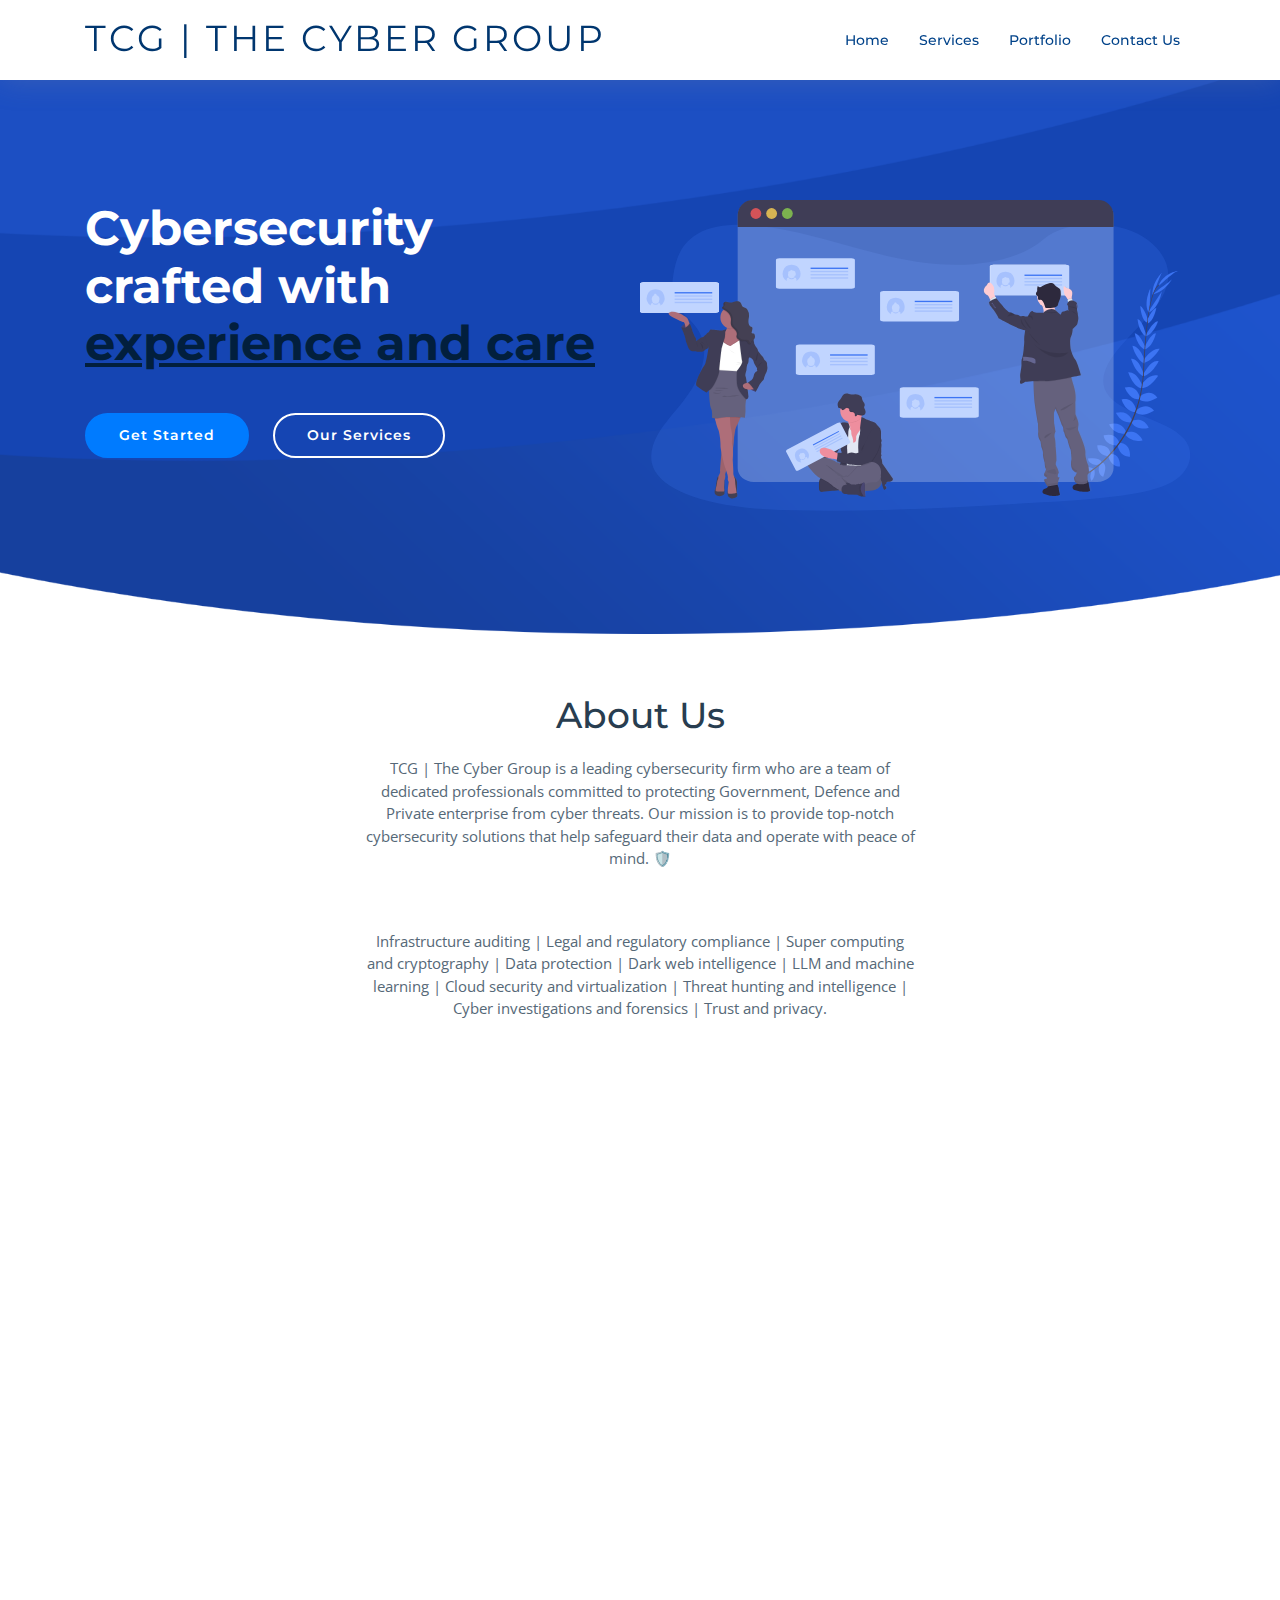
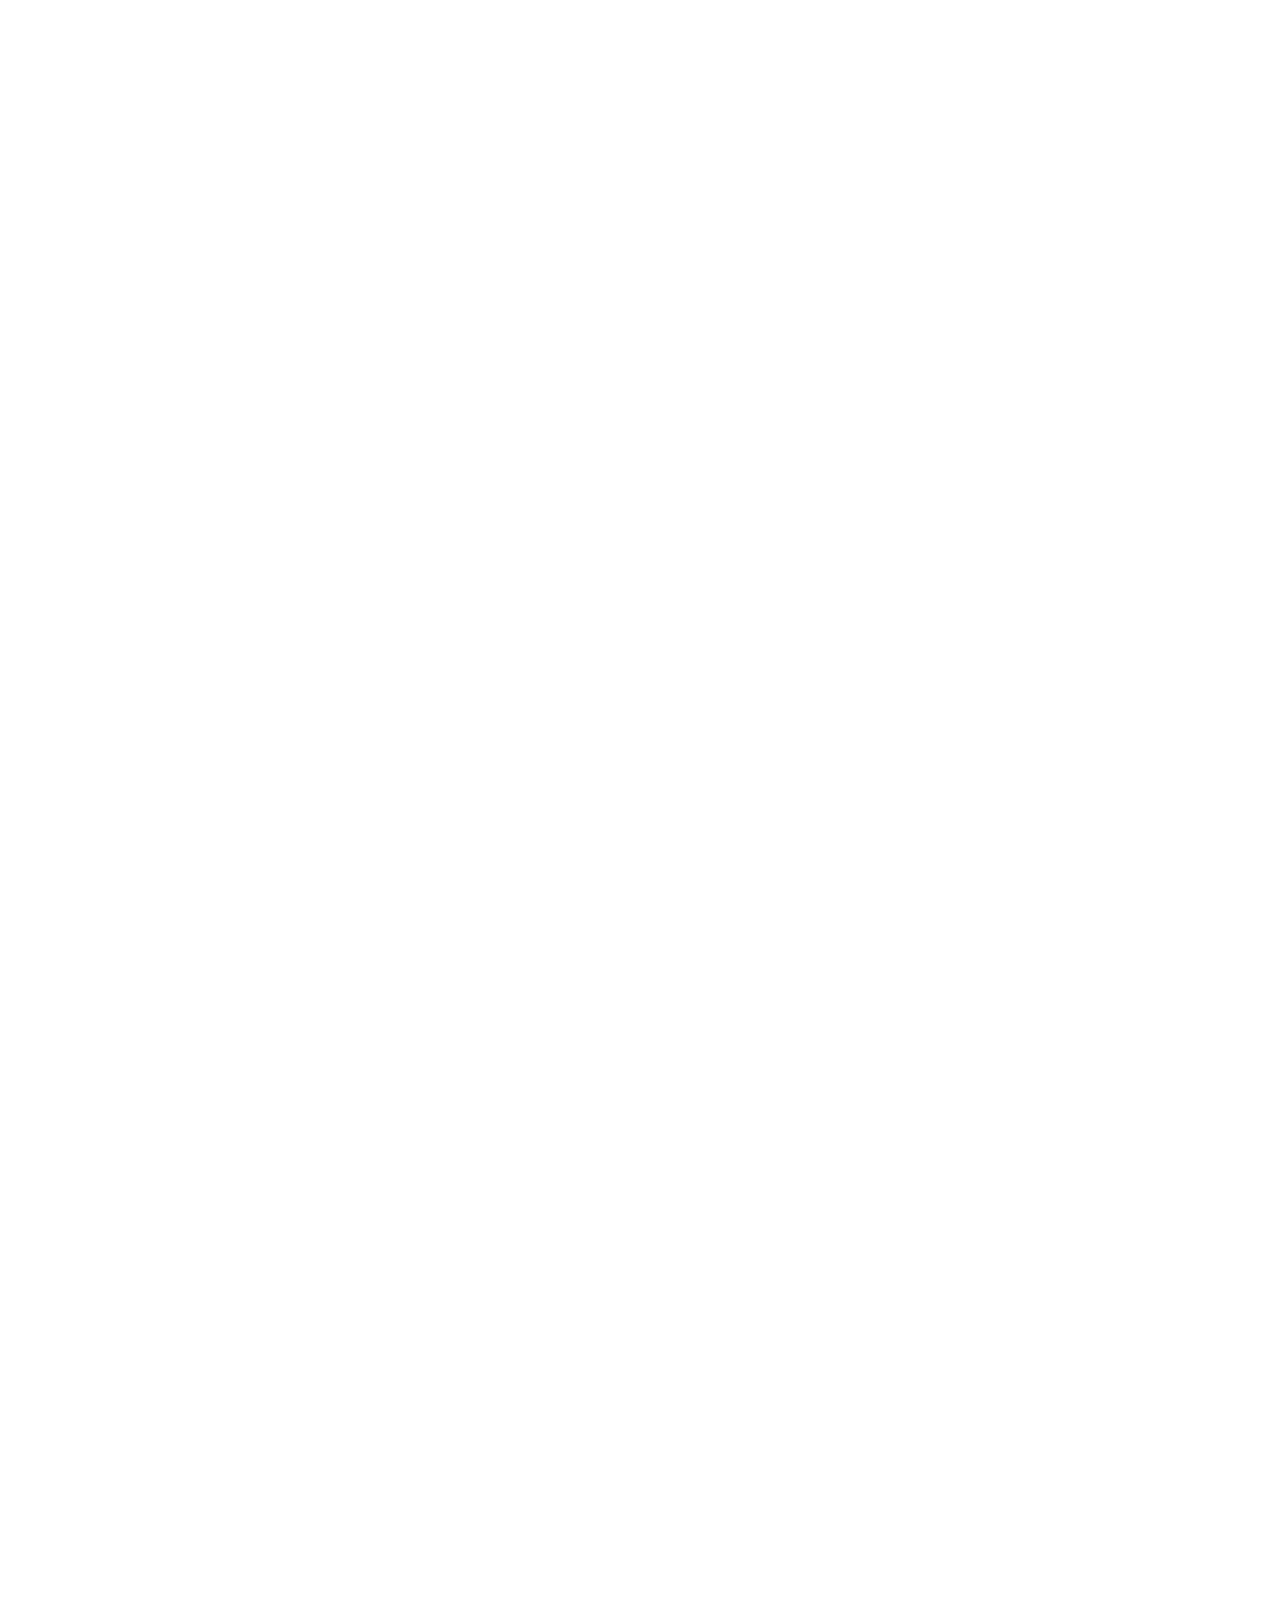
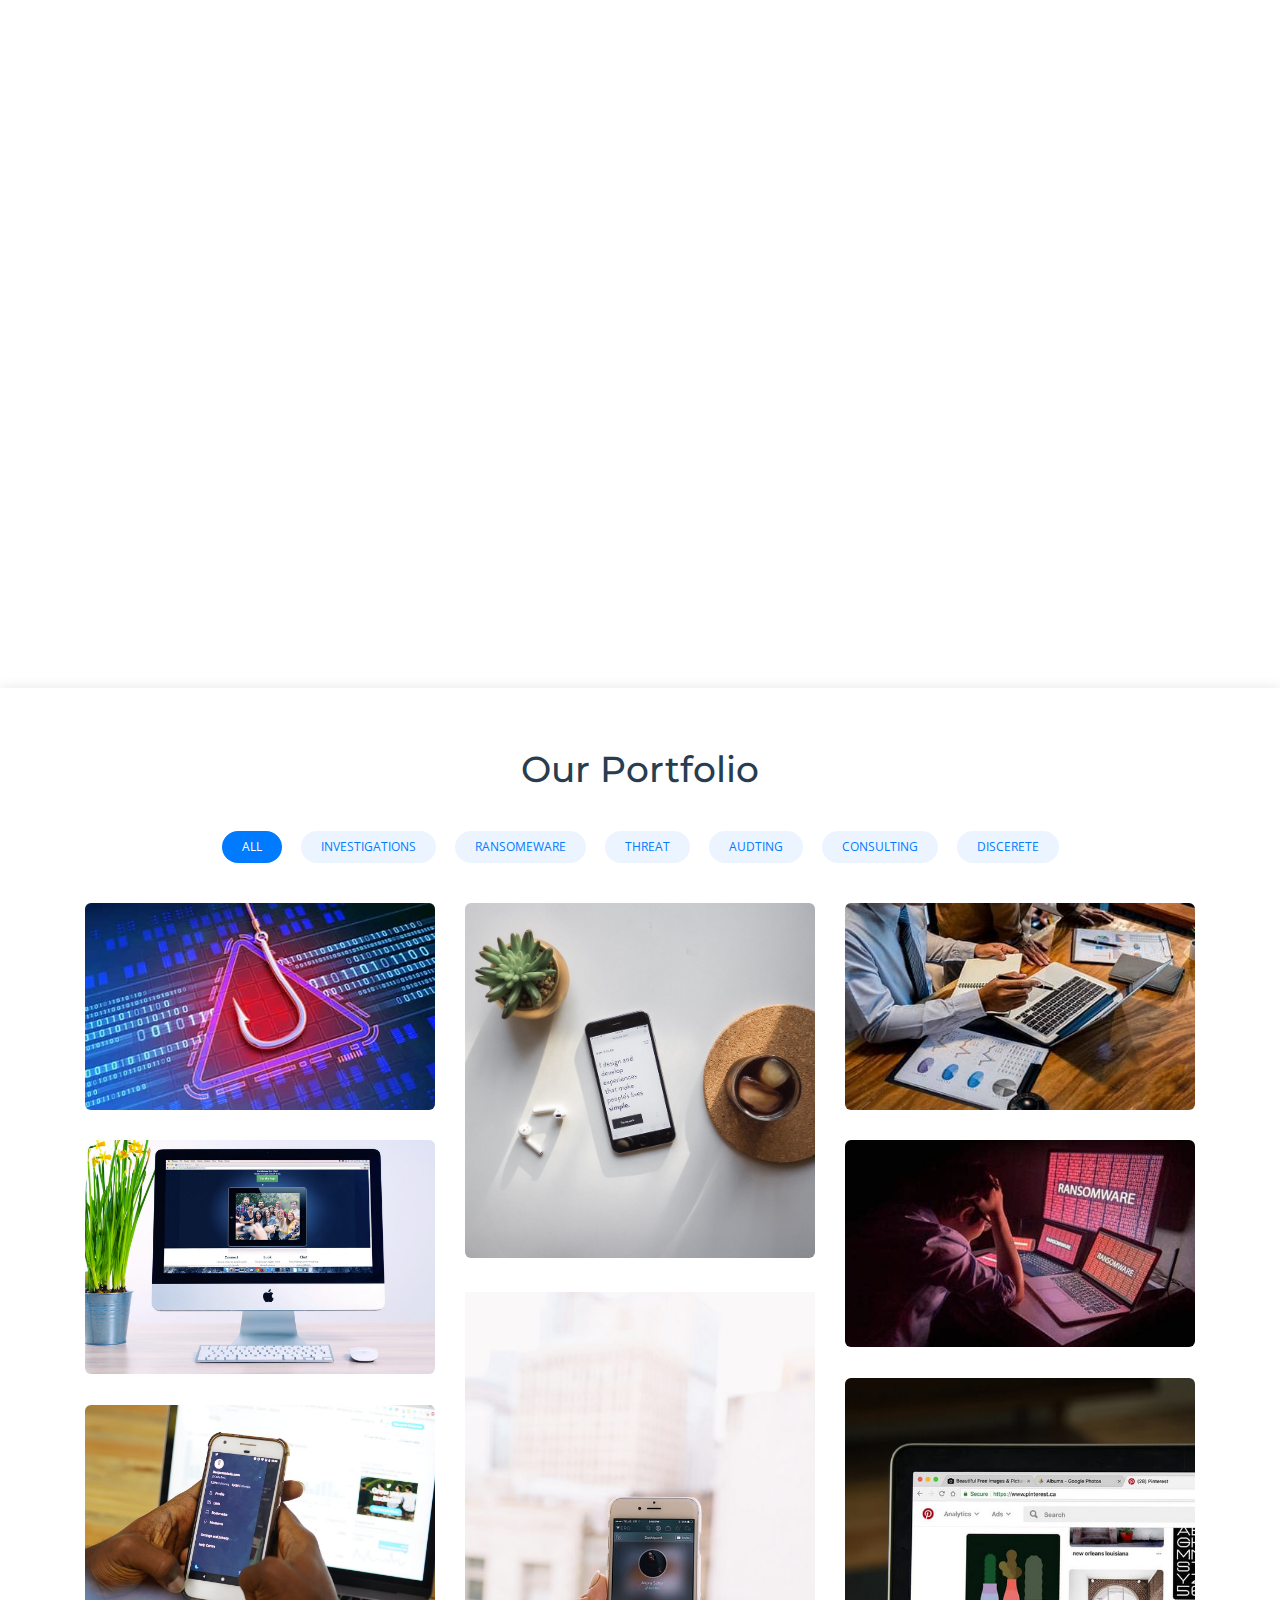
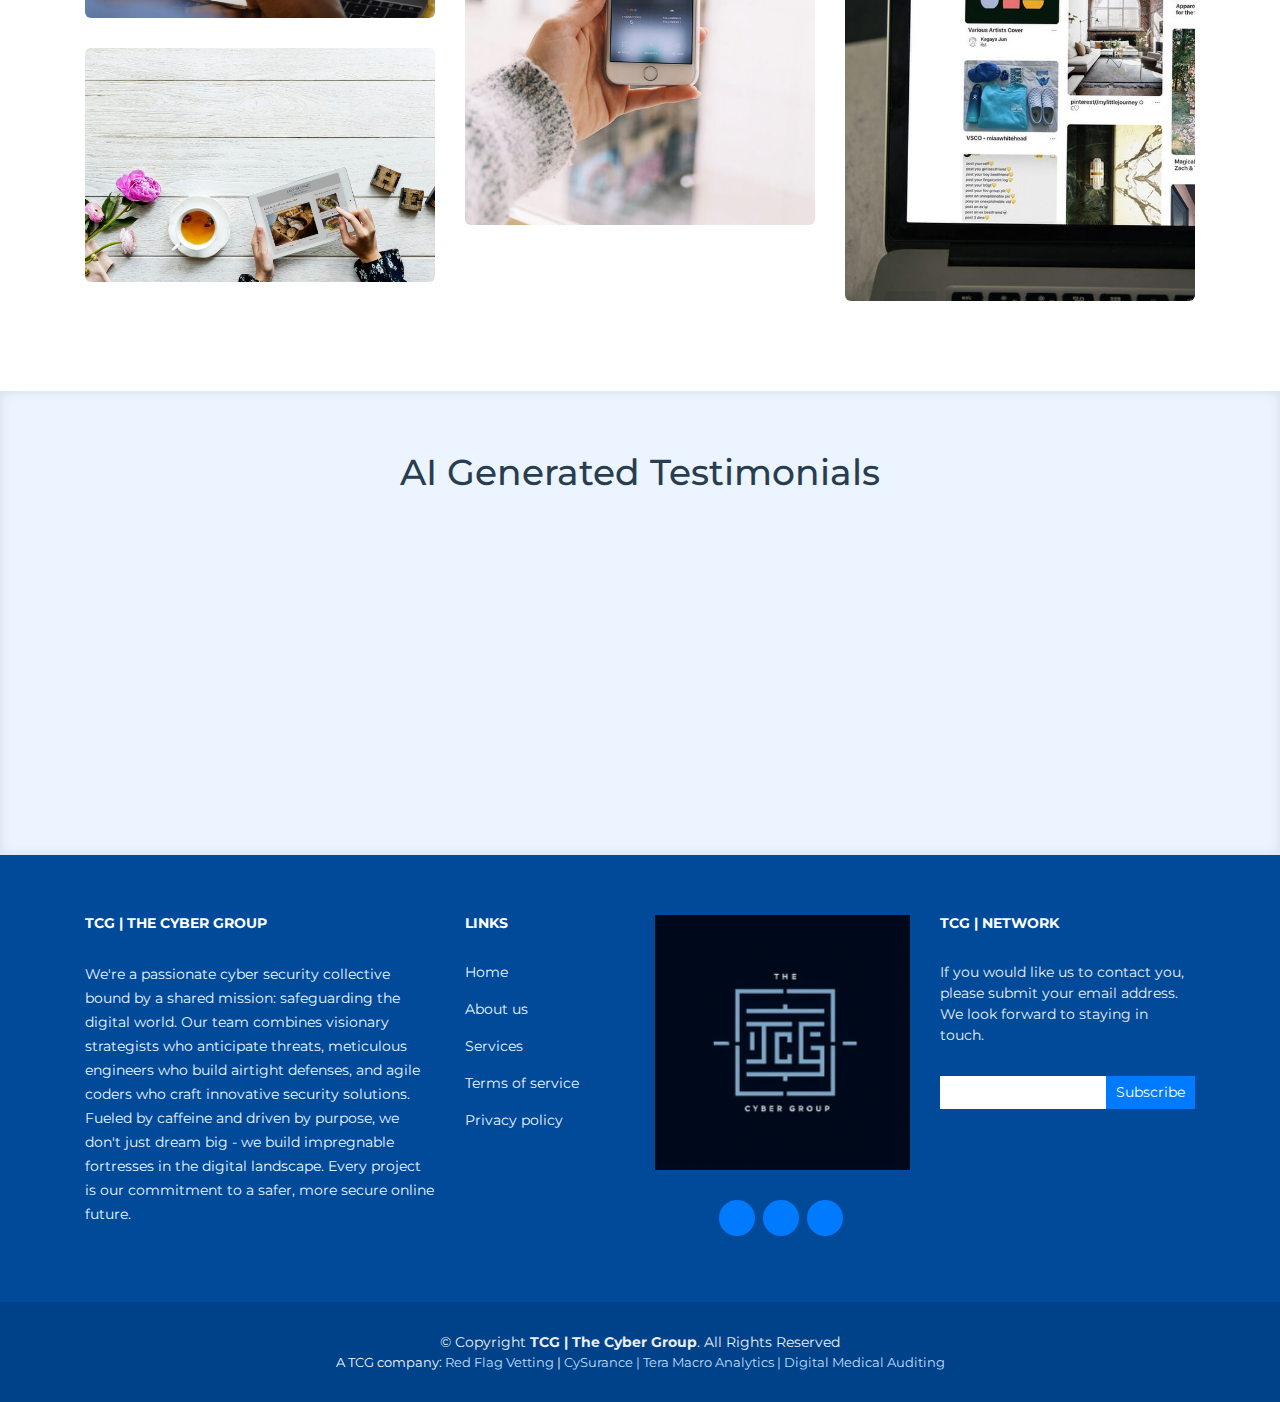
==== index.html @ 2d388b25 "Update index.html" ====
<!DOCTYPE html>
<html lang="en">
<head>
  <meta charset="utf-8">
  <title>TCG | The Cyber Group</title>
  <meta content="width=device-width, initial-scale=1.0" name="viewport">
  <meta content="" name="keywords">
  <meta content="" name="description">

  <!-- Favicons -->
  <link href="img/logo.png" rel="icon">

  <!-- Google Fonts -->
  <link href="https://fonts.googleapis.com/css?family=Open+Sans:300,300i,400,400i,700,700i|Montserrat:300,400,500,700" rel="stylesheet">

  <!-- Bootstrap CSS File -->
  <link href="lib/bootstrap/css/bootstrap.min.css" rel="stylesheet">

  <!-- Libraries CSS Files -->
  <link href="lib/font-awesome/css/font-awesome.min.css" rel=ƒ"stylesheet">
  <link href="lib/animate/animate.min.css" rel="stylesheet">
  <link href="lib/ionicons/css/ionicons.min.css" rel="stylesheet">
  <link href="lib/owlcarousel/assets/owl.carousel.min.css" rel="stylesheet">
  <link href="lib/lightbox/css/lightbox.min.css" rel="stylesheet">

  <!-- Main Stylesheet File -->
  <link href="css/style.css" rel="stylesheet">

</head>

<body>

  <!--==========================
  Header
  ============================-->
  <header id="header" class="fixed-top">
    <div class="container">

      <div class="logo float-left">
        <!-- Uncomment below if you prefer to use an image logo -->
<div class="d-flex justify-content-start">
    <h1 class="text-light"><a href="#header"><span>TCG | The Cyber Group</span></a></h1>
</div>        
      </div>

      <nav class="main-nav float-right d-none d-lg-block">
        <ul>
          <li><a href="#intro">Home</a></li>
          <li><a href="#why-us">Services</a></li>
          <li><a href="#portfolio">Portfolio</a></li>
          <li><a href=mailto:TCG.co@protonmail.com">Contact Us</a></li>        
        </ul>
      </nav><!-- .main-nav -->
    </div>
  </header><!-- #header -->

  <!--==========================
    Intro Section
  ============================-->
  <section id="intro" class="clearfix">
    <div class="container">

      <div class="intro-img">
        <img src="img/intro-img.svg" alt="" class="img-fluid">
      </div>

      <div class="intro-info">
        <h2>Cybersecurity<br>crafted with<br><span>experience and care</span></h2>
        <div>
          <a href="#about" class="btn-get-started scrollto">Get Started</a>
          <a href="#why-us" class="btn-services scrollto">Our Services</a>
        </div>
      </div>

    </div>
  </section><!-- #intro -->

  <main id="main">

    <!--==========================
      About Us Section
    ============================-->
    <section id="about">
      <div class="container">

        <header class="section-header">
          <h3>About Us</h3>
          <p> TCG | The Cyber Group is a leading cybersecurity firm who are a team of dedicated professionals committed to protecting Government, Defence and Private enterprise from cyber threats. Our mission is to provide top-notch cybersecurity solutions that help safeguard their data and operate with peace of mind. 🛡️</p>
          <p> Infrastructure auditing | Legal and regulatory compliance | Super computing and cryptography | Data protection | Dark web intelligence | LLM and machine learning | Cloud security and virtualization | Threat hunting and intelligence | Cyber investigations and forensics | Trust and privacy.   </p>
        </header>
        <div class="row about-container">
          <div class="col-lg-6 content order-lg-1 order-2"><p>

            <div class="icon-box wow fadeInUp">
              <div class="icon"><i class="fa fa-shopping-bag"></i></div>
              <h4 class="title"><a href="">Threat Intelligence</a></h4>
              <p class="description">We provide insights about the latest cyber threats and help businesses stay one step ahead of potential attacks. 🚀</p>
            </div>

            <div class="icon-box wow fadeInUp" data-wow-delay="0.2s">
              <div class="icon"><i class="fa fa-photo"></i></div>
              <h4 class="title"><a href="">Incident Response</a></h4>
              <p class="description"> Our team of experts are ready to respond to security incidents swiftly to minimize damage and downtime. 📚</p>
            </div>  

            <div class="icon-box wow fadeInUp" data-wow-delay="0.4s">
              <div class="icon"><i class="fa fa-bar-chart"></i></div>
              <h4 class="title"><a href="">Security Assesment</a></h4>
              <p class="description">We conduct comprehensive security assessments to identify vulnerabilities and provide recommendations for improvement. ⏰</p>
            </div>
            
          </div>
          
              <div class="row about-extra">
                <div class="col-lg-6 background order-lg-2 order-1 wow fadeInUp">
                  <img src="img/about-img.svg" class="img-fluid" alt="">
                </div>
                <div class="col-lg-6 wow fadeInUp pt-5 pt-lg-0">
                  <h4>Our Values</h4>
                  <p>Integrity, Excellence, and Resilience are at the core of our values. We believe in doing what's right for our clients, striving for excellence in our work, and showing resilience in the face of cyber threats.</p>
                  <p>Choosing a cybersecurity company can be a critical decision, influenced by various factors. The range of services offered by the company is a significant aspect to consider. It’s essential to ensure that the services align with your specific needs. The size of the company and its customer base can also provide insights into its experience and reliability.</p>
                  <p>In addition to the services offered and the size of the company, the reputation of the cybersecurity company is another crucial factor. It’s beneficial to look at reviews and testimonials from previous clients to gauge the quality of their services. Furthermore, the company’s approach to cybersecurity, such as proactive monitoring and timely updates, can significantly impact the security of your systems. Lastly, it’s worth considering the company’s adaptability to emerging threats and their commitment to continuous learning and advancement in the field of cybersecurity. This ensures that they can provide robust protection against both current and future cyber threats. </p>
                </div>
              </div>
                <div class="row about-extra">
                  <div class="col-lg-6 wow fadeInUp pt-4 pt-lg-0 order-2 order-lg-1">
                    <h4>Our Advantage</h4>
                    <p>With TCG | The Cyber Group, you're choosing a partner who will stand by you in protecting your business from cyber threats. Our extensive experience, innovative solutions, and commitment to client satisfaction set us apart in the cybersecurity industry. </p>
                    <p>When it comes to cybersecurity, TCG | The Cyber Group stands out as a leader in the field. Our commitment to staying ahead of the curve in this rapidly expanding sector is reflected in our continuous creation of new roles and opportunities. By choosing The Cyber Group, you’re not just choosing a job - you’re choosing a career path filled with growth and learning opportunities. Our professionals are exposed to a variety of technologies and situations, adding to the richness of their experience. We value the skills of our professionals and provide them with the platform to shine. Join The Cyber Group, and be part of an exciting journey in the world of cybersecurity. </p>
                    <p></p>
                  </div>
                  <div class="col-lg-6 wow fadeInUp order-1 order-lg-2">
                    <img src="img/about-extra-2.svg" class="img-fluid" alt="">
                  </div>
                </div>
                <div class="col-lg-6 wow fadeInUp">
                  <img src="img/about-extra-1.svg" class="img-fluid" alt="">
                </div>
          </section><!-- #about -->

    <!--==========================
      Services Section
    ============================-->

    <section id="why-us" class="wow fadeIn">
      <div class="container">
        <header class="section-header">
          <h3>Why choose us?</h3>
          <p>In the digital age, cybersecurity is no longer a luxury but a necessity. As your cybersecurity partner, we bring a wealth of experience, a wide range of services, and a commitment to keeping your digital assets secure. Our team of experts is dedicated to staying ahead of the ever-evolving landscape of cyber threats. We understand that every organization has unique needs and challenges, and we tailor our approach accordingly. Choosing us means choosing peace of mind in knowing that your cybersecurity needs are in capable hands.</p>
        </header>
    
        <div class="row row-eq-height justify-content-center">
    
          <div class="col-lg-4 mb-4">
            <div class="card wow bounceInUp">
                <i class="fa fa-diamond"></i>
              <div class="card-body">
                <h5 class="card-title">Services</h5>
                <p class="card-text">We offer a wide range of services tailored to meet your specific needs. Our services span from software security, infrastructure design and verification, cloud security, advanced firewall services, endpoint protection, to threat detection and prevention. </p>
                <a href="#" class="readmore">Read more </a>
              </div>
            </div>
          </div>
    
          <div class="col-lg-4 mb-4">
            <div class="card wow bounceInUp">
                <i class="fa fa-object-group"></i>
              <div class="card-body">
                <h5 class="card-title">Expertise</h5>
                <p class="card-text"> Our team is composed of highly skilled professionals with a deep understanding of the cybersecurity landscape. We stay ahead of the curve by continuously updating our knowledge and skills to tackle the latest threats. </p>
                <a href="#" class="readmore">Read more </a>
              </div>
            </div>
          </div>
    
          <div class="col-lg-4 mb-4">
            <div class="card wow bounceInUp">
                <i class="fa fa-diamond"></i>
              <div class="card-body">
                <h5 class="card-title">Customised solutions</h5>
                <p class="card-text">We understand that every organization has unique security needs. We offer customized solutions tailored to your specific requirements, ensuring optimal protection.</p>
                <a href="#" class="readmore">Read more </a>
              </div>
            </div>
          </div>
    
          <div class="col-lg-4 mb-4">
            <div class="card wow bounceInUp">
                <i class="fa fa-object-group"></i>
              <div class="card-body">
                <h5 class="card-title">Proactive approach</h5>
                <p class="card-text">We believe in a proactive approach to cybersecurity. We don’t just react to threats, but actively seek to identify potential vulnerabilities and address them before they can be exploited.</p>
                <a href="#" class="readmore">Read more </a>
              </div>
            </div>
          </div>
    
          <div class="col-lg-4 mb-4">
            <div class="card wow bounceInUp">
                <i class="fa fa-diamond"></i>
              <div class="card-body">
                <h5 class="card-title">Latest technology</h5>
                <p class="card-text">We use the latest technology and methodologies in our services. This allows us to provide you with robust and up-to-date security solutions.</p>
                <a href="#" class="readmore">Read more </a>
              </div>
            </div>
          </div>
    
          <div class="col-lg-4 mb-4">
            <div class="card wow bounceInUp">
                <i class="fa fa-object-group"></i>
              <div class="card-body">
                <h5 class="card-title">Trust and confidentiality</h5>
                <p class="card-text">We value the trust our clients place in us and uphold strict confidentiality standards. Your security is our top priority.</p>
                <a href="#" class="readmore">Read more </a>
              </div>
            </div>
          </div>
        <!-- Counters-->
        </div> <!-- End row -->
      </div> <!-- End container -->

            <div class="container">
              <div class="row counters">
          
                <div class="col-lg-3 col-6 text-center">
                  <span data-toggle="counter-up">5</span>
                  <p>Collaborations</p>
                </div>
          
                <div class="col-lg-3 col-6 text-center">
                  <span data-toggle="counter-up">4</span>
                  <p>Community rojects</p>
                </div>
          
                <div class="col-lg-3 col-6 text-center">
                  <span data-toggle="counter-up">62</span>
                  <p>Preventions</p>
                </div>
          
                <div class="col-lg-3 col-6 text-center">
                  <span data-toggle="counter-up">18</span>
                  <p>Outcomes</p>
                </div>
          
              </div> <!-- End row -->
            </div> <!-- End container -->
          </section> <!-- End section -->

    <!--==========================
      Portfolio Section
    ============================-->
    <section id="portfolio" class="clearfix">
      <div class="container">

        <header class="section-header">
          <h3 class="section-title">Our Portfolio</h3>
        </header>

        <div class="row">
          <div class="col-lg-12">
            <ul id="portfolio-flters">
              <li data-filter="*" class="filter-active">All</li>
              <li data-filter=".filter-investigation">Investigations</li>
              <li data-filter=".filter-ransomeware">Ransomeware</li>
              <li data-filter=".filter-threat">Threat</li>
              <li data-filter=".filter-auditing">Audting</li>
              <li data-filter=".filter-consulting">Consulting</li>
              <li data-filter=".filter-discrete">Discerete</li>
            </ul>
          </div>
        </div>

        <div class="row portfolio-container">

          <div class="col-lg-4 col-md-6 portfolio-item filter-threat" data-wow-delay="0.2s">
            <div class="portfolio-wrap">
              <img src="img/portfolio/error.jpg" class="img-fluid" alt="">
              <div class="portfolio-info">
                <h4><a href="#">Threat</a></h4>
                <p>Risk strategies</p>
                <div>
                  <a href="img/portfolio/error.jpg" class="link-preview" data-lightbox="portfolio" data-title="Web 1" title="Preview"><i class="ion ion-eye"></i></a>
                  <a href="#" class="link-details" title="More Details"><i class="ion ion-android-open"></i></a>
                </div>
              </div>
            </div>
          </div>

          <div class="col-lg-4 col-md-6 portfolio-item filter-investigation">
            <div class="portfolio-wrap">
              <img src="img/portfolio/app1.jpg" class="img-fluid" alt="">
              <div class="portfolio-info">
                <h4><a href="#">Investigations</a></h4>
                <p>Operation Cyber</p>
                <div>
                  <a href="img/portfolio/app1.jpg" data-lightbox="portfolio" data-title="App 1" class="link-preview" title="Preview"><i class="ion ion-eye"></i></a>
                  <a href="#" class="link-details" title="More Details"><i class="ion ion-android-open"></i></a>
                </div>
              </div>
            </div>
          </div>

          <div class="col-lg-4 col-md-6 portfolio-item filter-consulting" data-wow-delay="0.2s">
            <div class="portfolio-wrap">
              <img src="img/portfolio/consult.jpg" class="img-fluid" alt="">
              <div class="portfolio-info">
                <h4><a href="#">Consulting</a></h4>
                <p>SOC overflow</p>
                <div>
                  <a href="img/portfolio/consult.jpg" class="link-preview" data-lightbox="portfolio" data-title="Web 1" title="Preview"><i class="ion ion-eye"></i></a>
                  <a href="#" class="link-details" title="More Details"><i class="ion ion-android-open"></i></a>
                </div>
              </div>
            </div>
          </div>



          <div class="col-lg-4 col-md-6 portfolio-item filter-auditing" data-wow-delay="0.1s">
            <div class="portfolio-wrap">
              <img src="img/portfolio/web3.jpg" class="img-fluid" alt="">
              <div class="portfolio-info">
                <h4><a href="#">Auditing</a></h4>
                <p>Cloud security auditing</p>
                <div>
                  <a href="img/portfolio/web3.jpg" class="link-preview" data-lightbox="portfolio" data-title="Web 3" title="Preview"><i class="ion ion-eye"></i></a>
                  <a href="#" class="link-details" title="More Details"><i class="ion ion-android-open"></i></a>
                </div>
              </div>
            </div>
          </div>

          <div class="col-lg-4 col-md-6 portfolio-item filter-ransomeware" data-wow-delay="0.2s">
            <div class="portfolio-wrap">
              <img src="img/portfolio/th.jpg" class="img-fluid" alt="">
              <div class="portfolio-info">
                <h4><a href="#">Ransomeware</a></h4>
                <p>Reponse, analsysis and negotiations</p>
                <div>
                  <a href="img/portfolio/th.jpg" class="link-preview" data-lightbox="portfolio" data-title="Web 1" title="Preview"><i class="ion ion-eye"></i></a>
                  <a href="#" class="link-details" title="More Details"><i class="ion ion-android-open"></i></a>
                </div>
              </div>
            </div>
          </div>

          <div class="col-lg-4 col-md-6 portfolio-item filter-discrete" data-wow-delay="0.2s">
            <div class="portfolio-wrap">
              <img src="img/portfolio/app2.jpg" class="img-fluid" alt="">
              <div class="portfolio-info">
                <h4><a href="#">Discrete</a></h4>
                <p>Convert communications</p>
                <div>
                  <a href="img/portfolio/app2.jpg" class="link-preview" data-lightbox="portfolio" data-title="App 2" title="Preview"><i class="ion ion-eye"></i></a>
                  <a href="#" class="link-details" title="More Details"><i class="ion ion-android-open"></i></a>
                </div>
              </div>
            </div>
          </div>

          <div class="col-lg-4 col-md-6 portfolio-item filter-discrete" data-wow-delay="0.1s">
            <div class="portfolio-wrap">
              <img src="img/portfolio/web2.jpg" class="img-fluid" alt="">
              <div class="portfolio-info">
                <h4><a href="#">OSINT</a></h4>
                <p>Open source analysis</p>
                <div>
                  <a href="img/portfolio/web2.jpg" class="link-preview" data-lightbox="portfolio" data-title="Web 2" title="Preview"><i class="ion ion-eye"></i></a>
                  <a href="#" class="link-details" title="More Details"><i class="ion ion-android-open"></i></a>
                </div>
              </div>
            </div>
          </div>

          <div class="col-lg-4 col-md-6 portfolio-item filter-consulting" data-wow-delay="0.2s">
            <div class="portfolio-wrap">
              <img src="img/portfolio/app3.jpg" class="img-fluid" alt="">
              <div class="portfolio-info">
                <h4><a href="#">Cyber response</a></h4>
                <p>Readiness and planning</p>
                <div>
                  <a href="img/portfolio/app3.jpg" class="link-preview" data-lightbox="portfolio" data-title="App 3" title="Preview"><i class="ion ion-eye"></i></a>
                  <a href="#" class="link-details" title="More Details"><i class="ion ion-android-open"></i></a>
                </div>
              </div>
            </div>
          </div>

          <div class="col-lg-4 col-md-6 portfolio-item filter-consulting" data-wow-delay="0.2s">
            <div class="portfolio-wrap">
              <img src="img/portfolio/web1.jpg" class="img-fluid" alt="">
              <div class="portfolio-info">
                <h4><a href="#">Education</a></h4>
                <p>Training and compliance</p>
                <div>
                  <a href="img/portfolio/web1.jpg" class="link-preview" data-lightbox="portfolio" data-title="Web 1" title="Preview"><i class="ion ion-eye"></i></a>
                  <a href="#" class="link-details" title="More Details"><i class="ion ion-android-open"></i></a>
                </div>
              </div>
            </div>
          </div>

        </div>

      </div>
    </section><!-- #portfolio -->

    <!--==========================
      Clients Section
    ============================-->
    <section id="testimonials" class="section-bg">
      <div class="container">

        <header class="section-header">
          <h3>AI Generated Testimonials</h3>
        </header>

        <div class="row justify-content-center">
          <div class="col-lg-8">

            <div class="owl-carousel testimonials-carousel wow fadeInUp">
    
              <div class="testimonial-item">
                <img src="img/d8070610-854e-432c-bd32-48c04534535b542b887.jpg" class="testimonial-img" alt="">
                <h3>Anonymous</h3>
                <h4>CEO &amp; Founder</h4>
                <p>
                  “As a small business owner, I was worried about the security of our digital assets. But after partnering with this cybersecurity company, I can confidently say that our data is in safe hands. Their team is highly professional and their services are top-notch. I highly recommend them to any business looking for robust cybersecurity solutions. </p>
              </div>
    
              <div class="testimonial-item">
                <img src="img/30b939c1-c2342933-44ea-9cc3-8cee7f09580d.jpg" class="testimonial-img" alt="">
                <h3>Jane Smith</h3>
                <h4>IT manager</h4>
                <p>
                  “The cybersecurity landscape is constantly evolving and it’s crucial to have a partner who stays ahead of the curve. This company’s innovative solutions and extensive experience in the field have been invaluable to our organization. They have not only helped us protect our digital assets but also educated us on the importance of cybersecurity. </p>
              </div>
    
              <div class="testimonial-item">
                <img src="img/63b42d4f-f27e-4307-a6f5-e23a740588a6.jpg" class="testimonial-img" alt="">
                <h3>Emily Williams</h3>
                <h4>CTO</h4>
                <p>
                  We’ve been working with this cybersecurity company for over a year now and their services have exceeded our expectations. They are always available for support and their team is extremely knowledgeable. They’ve helped us build a secure digital environment for our business. </p>
              </div>
    
              <div class="testimonial-item">
                <img src="img/d8070610-854e-432c-bd32-48c0b542bsdsd887.jpg" class="testimonial-img" alt="">
                <h3>Michael Brown</h3>
                <h4>COO</h4>
                <p>
                  This cybersecurity company has been instrumental in protecting our digital infrastructure. Their team is highly skilled and they use the latest technology in their services. We have peace of mind knowing that our cybersecurity needs are being handled by experts</p>
              </div>
    
              <div class="testimonial-item">
                <img src="img/e2e30cf2-adb0-4cb1-89af-a790db6f473b.jpg" class="testimonial-img" alt="">
                <h3>Sarah Davis</h3>
                <h4>Director of Operations</h4>
                <p>
                  “Working with this cybersecurity company has been a game-changer for us. Their expertise and dedication to keeping our systems secure have allowed us to focus on our core business without worrying about cyber threats. Their customer service is excellent and they always go the extra mile to ensure we’re protected. A big thank you to their team </p>
              </div>
            </div>
          </div>
        </div>

      </div>
    </section><!-- #testimonials -->

    <!--==========================
      Contact Section

    <section id="contact">
      <div class="container-fluid">

        <div class="section-header">
          <h3>Contact Us</h3>
        </div>

        <div class="row wow fadeInUp">

          <div class="col-lg-6">
            <div class="map mb-4 mb-lg-0">
              <iframe src="https://www.openstreetmap.org/export/embed.html?bbox=150.87585359174477%2C-34.25156045978738%2C151.3310995634245%2C-33.47557360820555" frameborder="0" style="border:0; width: 100%; height: 312px;" allowfullscreen></iframe>
            </div>
          </div>

          <div class="col-lg-6">
            <div class="row">
              <div class="col-md-5 info">
                <i class="ion-ios-location-outline"></i>
                <p>Sydney, NSW</p>
              </div>
              <div class="col-md-4 info">
                <i class="ion-ios-email-outline"></i>
                <p>tcg@protonmail.com</p>
              </div>
              <div class="col-md-3 info">
                <i class="ion-ios-telephone-outline"></i>
                <p>On request</p>
              </div>
            </div>

            <div class="form">
              <div id="sendmessage">Your message has been sent. Thank you!</div>
              <div id="errormessage"></div>
              <form action="" method="post" role="form" class="contactForm">
                <div class="form-row">
                  <div class="form-group col-lg-6">
                    <input type="text" name="name" class="form-control" id="name" placeholder="Your Name" data-rule="minlen:4" data-msg="Please enter at least 4 chars" />
                    <div class="validation"></div>
                  </div>
                  <div class="form-group col-lg-6">
                    <input type="email" class="form-control" name="email" id="email" placeholder="Your Email" data-rule="email" data-msg="Please enter a valid email" />
                    <div class="validation"></div>
                  </div>
                </div>
                <div class="form-group">
                  <input type="text" class="form-control" name="subject" id="subject" placeholder="TCG Web Contact Form" data-rule="minlen:4" data-msg="Please enter at least 8 chars of subject" />
                  <div class="validation"></div>
                </div>
                <div class="form-group">
                  <textarea class="form-control" name="message" rows="5" data-rule="required" data-msg="Details here" placeholder="Message"></textarea>
                  <div class="validation"></div>
                </div>
                <div class="text-center"><button type="submit" title="Submit Message">Send Message</button></div>
              </form>
            </div>
          </div>
        </div>
      </div>
    </section><!-- #contact -->

        
  </main>

          
  <!--==========================
    Footer
  ============================-->
  <footer id="footer">
    <div class="footer-top">
      <div class="container">
        <div class="row">
          <div class="col-lg-4 col-md-6 footer-info">
            <h4>TCG | The Cyber Group</h4>
            <p>We're a passionate cyber security collective bound by a shared mission: safeguarding the digital world. Our team combines visionary strategists who anticipate threats, meticulous engineers who build airtight defenses, and agile coders who craft innovative security solutions. Fueled by caffeine and driven by purpose, we don't just dream big - we build impregnable fortresses in the digital landscape. Every project is our commitment to a safer, more secure online future.</p>
          </div>
          <div class="col-lg-2 col-md-6 footer-links">
            <h4>Links</h4>
            <ul>
              <li><a href="#">Home</a></li>
              <li><a href="#">About us</a></li>
              <li><a href="#">Services</a></li>
              <li><a href="#">Terms of service</a></li>
              <li><a href="#">Privacy policy</a></li>
            </ul>
          </div>
          <div class="col-lg-3 col-md-6 footer-contact" style="display: flex; flex-direction: column; align-items: center;">
            <img src="img/9b5eac47-f328-486a-965f-05b600db8921.jpg" width="400" height="400" class="img-fluid" alt="">
            <p></p>
            <div class="social-links">
                <a href="#" class="twitter"><i class="fa fa-twitter"></i></a>
                <a href="#" class="instagram"><i class="fa fa-instagram"></i></a>
                <a href="#" class="linkedin"><i class="fa fa-linkedin"></i></a>
            </div>
        </div>
          <div class="col-lg-3 col-md-6 footer-newsletter">
            <h4>TCG | Network</h4>
            <p>If you would like us to contact you, please submit your email address. We look forward to staying in touch.</p>
            <form action="" method="post">
              <input type="email" name="email"><input type="submit"  value="Subscribe">
            </form>
          </div>

        </div>
      </div>
    </div>
    <div class="container">
      <div class="copyright">
        &copy; Copyright <strong>TCG | The Cyber Group</strong>. All Rights Reserved
      </div>
      <div class="credits">
        A TCG company: 
        <a href="index.html">Red Flag Vetting</a> |
        <a href="index.html">CySurance |</a>
        <a href="index.html">Tera Macro Analytics |</a>
        <a href="index.html">Digital Medical Auditing</a>
      </div>
    </div>
  </footer><!-- #footer -->

  <a href="#" class="back-to-top"><i class="fa fa-chevron-up"></i></a>
  <!-- Uncomment below i you want to use a preloader -->
  <div id="preloader"></div>

  <!-- JavaScript Libraries -->
  <script src="lib/jquery/jquery.min.js"></script>
  <script src="lib/jquery/jquery-migrate.min.js"></script>
  <script src="lib/bootstrap/js/bootstrap.bundle.min.js"></script>
  <script src="lib/easing/easing.min.js"></script>
  <script src="lib/mobile-nav/mobile-nav.js"></script>
  <script src="lib/wow/wow.min.js"></script>
  <script src="lib/waypoints/waypoints.min.js"></script>
  <script src="lib/counterup/counterup.min.js"></script>
  <script src="lib/owlcarousel/owl.carousel.min.js"></script>
  <script src="lib/isotope/isotope.pkgd.min.js"></script>
  <script src="lib/lightbox/js/lightbox.min.js"></script>
 
  <!-- Contact Form JavaScript File -->
  <script src="contactform/contactform.js"></script>

  <!-- Main Javascript File -->
  <script src="js/main.js"></script>

</body>
</html>
---- css/style.css ----
/*
  Theme Name: NewBiz
  Theme URL: https://bootstrapmade.com/newbiz-bootstrap-business-template/
  Author: BootstrapMade.com
  License: https://bootstrapmade.com/license/
*/

/*--------------------------------------------------------------
# General
--------------------------------------------------------------*/

body {
  background: #fff;
  color: #444;
  font-family: "Open Sans", sans-serif;
}

a {
  color: #007bff;
  transition: 0.5s;
}

a:hover,
a:active,
a:focus {
  color: #0b6bd3;
  outline: none;
  text-decoration: none;
}

p {
  padding: 0;
  margin: 0 0 30px 0;
}

h1,
h2,
h3,
h4,
h5,
h6 {
  font-family: "Montserrat", sans-serif;
  font-weight: 400;
  margin: 0 0 20px 0;
  padding: 0;
}

/* Back to top button */

.back-to-top {
  position: fixed;
  display: none;
  background: #007bff;
  color: #fff;
  width: 44px;
  height: 44px;
  text-align: center;
  line-height: 1;
  font-size: 16px;
  border-radius: 50%;
  right: 15px;
  bottom: 15px;
  transition: background 0.5s;
  z-index: 11;
}

.back-to-top i {
  padding-top: 12px;
  color: #fff;
}

/* Prelaoder */

#preloader {
  position: fixed;
  top: 0;
  left: 0;
  right: 0;
  bottom: 0;
  z-index: 9999;
  overflow: hidden;
  background: #fff;
}

#preloader:before {
  content: "";
  position: fixed;
  top: calc(50% - 30px);
  left: calc(50% - 30px);
  border: 6px solid #f2f2f2;
  border-top: 6px solid #007bff;
  border-radius: 50%;
  width: 60px;
  height: 60px;
  -webkit-animation: animate-preloader 1s linear infinite;
  animation: animate-preloader 1s linear infinite;
}

@-webkit-keyframes animate-preloader {
  0% {
    -webkit-transform: rotate(0deg);
    transform: rotate(0deg);
  }

  100% {
    -webkit-transform: rotate(360deg);
    transform: rotate(360deg);
  }
}

@keyframes animate-preloader {
  0% {
    -webkit-transform: rotate(0deg);
    transform: rotate(0deg);
  }

  100% {
    -webkit-transform: rotate(360deg);
    transform: rotate(360deg);
  }
}

/*--------------------------------------------------------------
# Header
--------------------------------------------------------------*/

#header {
  height: 80px;
  transition: all 0.5s;
  z-index: 997;
  transition: all 0.5s;
  padding: 20px 0;
  background: #fff;
  box-shadow: 0px 0px 30px rgba(127, 137, 161, 0.3);
}

#header.header-scrolled,
#header.header-pages {
  height: 70px;
  padding: 20px 0;
}

#header .logo h1 {
  font-size: 36px;
  margin: 0;
  padding: 0;
  line-height: 1;
  font-weight: 400;
  letter-spacing: 3px;
  text-transform: uppercase;
}

#header .logo h1 a,
#header .logo h1 a:hover {
  color: #00366f;
  text-decoration: none;
}

#header .logo img {
  padding: 0;
  margin: 7px 0;
  max-height: 26px;
}

.main-pages {
  margin-top: 60px;
}

/*--------------------------------------------------------------
# Intro Section
--------------------------------------------------------------*/

#intro {
  width: 100%;
  position: relative;
  background: url("../img/intro-bg.png") center bottom no-repeat;
  background-size: cover;
  padding: 200px 0 120px 0;
}

#intro .intro-img {
  width: 50%;
  float: right;
}

#intro .intro-info {
  width: 50%;
  float: left;
}

#intro .intro-info h2 {
  color: #fff;
  margin-bottom: 40px;
  font-size: 48px;
  font-weight: 700;
}

#intro .intro-info h2 span {
  color: #021f3d;
  text-decoration: underline;
}

#intro .intro-info .btn-get-started,
#intro .intro-info .btn-services {
  font-family: "Montserrat", sans-serif;
  font-size: 14px;
  font-weight: 600;
  letter-spacing: 1px;
  display: inline-block;
  padding: 10px 32px;
  border-radius: 50px;
  transition: 0.5s;
  margin: 0 20px 20px 0;
  color: #fff;
}

#intro .intro-info .btn-get-started {
  background: #007bff;
  border: 2px solid #007bff;
  color: #fff;
}

#intro .intro-info .btn-get-started:hover {
  background: none;
  border-color: #fff;
  color: #fff;
}

#intro .intro-info .btn-services {
  border: 2px solid #fff;
}

#intro .intro-info .btn-services:hover {
  background: #007bff;
  border-color: #007bff;
  color: #fff;
}

/*--------------------------------------------------------------
# Navigation Menu
--------------------------------------------------------------*/

/* Desktop Navigation */

.main-nav {
  /* Drop Down */
  /* Deep Drop Down */
}

.main-nav,
.main-nav * {
  margin: 0;
  padding: 0;
  list-style: none;
}

.main-nav > ul > li {
  position: relative;
  white-space: nowrap;
  float: left;
}

.main-nav a {
  display: block;
  position: relative;
  color: #004289;
  padding: 10px 15px;
  transition: 0.3s;
  font-size: 14px;
  font-family: "Montserrat", sans-serif;
  font-weight: 500;
}

.main-nav a:hover,
.main-nav .active > a,
.main-nav li:hover > a {
  color: #007bff;
  text-decoration: none;
}

.main-nav .drop-down ul {
  display: block;
  position: absolute;
  left: 0;
  top: calc(100% + 30px);
  z-index: 99;
  opacity: 0;
  visibility: hidden;
  padding: 10px 0;
  background: #fff;
  box-shadow: 0px 0px 30px rgba(127, 137, 161, 0.25);
  transition: ease all 0.3s;
}

.main-nav .drop-down:hover > ul {
  opacity: 1;
  top: 100%;
  visibility: visible;
}

.main-nav .drop-down li {
  min-width: 180px;
  position: relative;
}

.main-nav .drop-down ul a {
  padding: 10px 20px;
  font-size: 13px;
  color: #004289;
}

.main-nav .drop-down ul a:hover,
.main-nav .drop-down ul .active > a,
.main-nav .drop-down ul li:hover > a {
  color: #007bff;
}

.main-nav .drop-down > a:after {
  content: "\f107";
  font-family: FontAwesome;
  padding-left: 10px;
}

.main-nav .drop-down .drop-down ul {
  top: 0;
  left: calc(100% - 30px);
}

.main-nav .drop-down .drop-down:hover > ul {
  opacity: 1;
  top: 0;
  left: 100%;
}

.main-nav .drop-down .drop-down > a {
  padding-right: 35px;
}

.main-nav .drop-down .drop-down > a:after {
  content: "\f105";
  position: absolute;
  right: 15px;
}

/* Mobile Navigation */

.mobile-nav {
  position: fixed;
  top: 0;
  bottom: 0;
  z-index: 9999;
  overflow-y: auto;
  left: -260px;
  width: 260px;
  padding-top: 18px;
  background: rgba(19, 39, 57, 0.8);
  transition: 0.4s;
}

.mobile-nav * {
  margin: 0;
  padding: 0;
  list-style: none;
}

.mobile-nav a {
  display: block;
  position: relative;
  color: #fff;
  padding: 10px 20px;
  font-weight: 500;
}

.mobile-nav a:hover,
.mobile-nav .active > a,
.mobile-nav li:hover > a {
  color: #74b5fc;
  text-decoration: none;
}

.mobile-nav .drop-down > a:after {
  content: "\f078";
  font-family: FontAwesome;
  padding-left: 10px;
  position: absolute;
  right: 15px;
}

.mobile-nav .active.drop-down > a:after {
  content: "\f077";
}

.mobile-nav .drop-down > a {
  padding-right: 35px;
}

.mobile-nav .drop-down ul {
  display: none;
  overflow: hidden;
}

.mobile-nav .drop-down li {
  padding-left: 20px;
}

.mobile-nav-toggle {
  position: fixed;
  right: 0;
  top: 0;
  z-index: 9998;
  border: 0;
  background: none;
  font-size: 24px;
  transition: all 0.4s;
  outline: none !important;
  line-height: 1;
  cursor: pointer;
  text-align: right;
}

.mobile-nav-toggle i {
  margin: 18px 18px 0 0;
  color: #004289;
}

.mobile-nav-overly {
  width: 100%;
  height: 100%;
  z-index: 9997;
  top: 0;
  left: 0;
  position: fixed;
  background: rgba(19, 39, 57, 0.8);
  overflow: hidden;
  display: none;
}

.mobile-nav-active {
  overflow: hidden;
}

.mobile-nav-active .mobile-nav {
  left: 0;
}

.mobile-nav-active .mobile-nav-toggle i {
  color: #fff;
}

/*--------------------------------------------------------------
# Sections
--------------------------------------------------------------*/

/* Sections Header
--------------------------------*/

.section-header h3 {
  font-size: 36px;
  color: #283d50;
  text-align: center;
  font-weight: 500;
  position: relative;
}

.section-header p {
  text-align: center;
  margin: auto;
  font-size: 15px;
  padding-bottom: 60px;
  color: #556877;
  width: 50%;
}

/* Section with background
--------------------------------*/

.section-bg {
  background: #ecf5ff;
}

/* About Us Section
--------------------------------*/

#about {
  background: #fff;
  padding: 60px 0;
}

#about .about-container .background {
  margin: 20px 0;
}

#about .about-container .content {
  background: #fff;
}

#about .about-container .title {
  color: #333;
  font-weight: 700;
  font-size: 32px;
}

#about .about-container p {
  line-height: 26px;
}

#about .about-container p:last-child {
  margin-bottom: 0;
}

#about .about-container .icon-box {
  background: #fff;
  background-size: cover;
  padding: 0 0 30px 0;
}

#about .about-container .icon-box .icon {
  float: left;
  background: #fff;
  width: 64px;
  height: 64px;
  display: -webkit-box;
  display: -webkit-flex;
  display: -ms-flexbox;
  display: flex;
  -webkit-box-pack: center;
  -webkit-justify-content: center;
  -ms-flex-pack: center;
  justify-content: center;
  -webkit-box-align: center;
  -webkit-align-items: center;
  -ms-flex-align: center;
  align-items: center;
  -webkit-box-orient: vertical;
  -webkit-box-direction: normal;
  -webkit-flex-direction: column;
  -ms-flex-direction: column;
  flex-direction: column;
  text-align: center;
  border-radius: 50%;
  border: 2px solid #007bff;
  transition: all 0.3s ease-in-out;
}

#about .about-container .icon-box .icon i {
  color: #007bff;
  font-size: 24px;
}

#about .about-container .icon-box:hover .icon {
  background: #007bff;
}

#about .about-container .icon-box:hover .icon i {
  color: #fff;
}

#about .about-container .icon-box .title {
  margin-left: 80px;
  font-weight: 600;
  margin-bottom: 5px;
  font-size: 18px;
}

#about .about-container .icon-box .title a {
  color: #283d50;
}

#about .about-container .icon-box .description {
  margin-left: 80px;
  line-height: 24px;
  font-size: 14px;
}

#about .about-extra {
  padding-top: 60px;
}

#about .about-extra h4 {
  font-weight: 600;
  font-size: 24px;
}

/* Services Section
--------------------------------*/

#services {
  padding: 60px 0 40px 0;
  box-shadow: inset 0px 0px 12px 0px rgba(0, 0, 0, 0.1);
}

#services .box {
  padding: 30px;
  position: relative;
  overflow: hidden;
  border-radius: 10px;
  margin: 0 10px 40px 10px;
  background: #fff;
  box-shadow: 0 10px 29px 0 rgba(68, 88, 144, 0.1);
  transition: all 0.3s ease-in-out;
}

#services .box:hover {
  -webkit-transform: translateY(-5px);
  transform: translateY(-5px);
}

#services .icon {
  position: absolute;
  left: -10px;
  top: calc(50% - 32px);
}

#services .icon i {
  font-size: 64px;
  line-height: 1;
  transition: 0.5s;
}

#services .title {
  margin-left: 40px;
  font-weight: 700;
  margin-bottom: 15px;
  font-size: 18px;
}

#services .title a {
  color: #111;
}

#services .box:hover .title a {
  color: #007bff;
}

#services .description {
  font-size: 14px;
  margin-left: 40px;
  line-height: 24px;
  margin-bottom: 0;
}

#why-us {
  padding: 60px 0;
  background: #004a99;
}

#why-us .section-header h3,
#why-us .section-header p {
  color: #fff;
}

#why-us .card {
  background: #00458f;
  border-color: #00458f;
  border-radius: 10px;
  margin: 0 15px;
  padding: 15px 0;
  text-align: center;
  color: #fff;
  transition: 0.3s ease-in-out;
  height: 100%;
}

#why-us .card:hover {
  background: #003b7a;
  border-color: #003b7a;
}

#why-us .card i {
  font-size: 48px;
  padding-top: 15px;
  color: #bfddfe;
}

#why-us .card h5 {
  font-size: 22px;
  font-weight: 600;
}

#why-us .card p {
  font-size: 15px;
  color: #d8eafe;
}

#why-us .card .readmore {
  color: #fff;
  font-weight: 600;
  display: inline-block;
  transition: 0.3s ease-in-out;
  border-bottom: #00458f solid 2px;
}

#why-us .card .readmore:hover {
  border-bottom: #fff solid 2px;
}

#why-us .counters {
  padding-top: 40px;
}

#why-us .counters span {
  font-family: "Montserrat", sans-serif;
  font-weight: bold;
  font-size: 48px;
  display: block;
  color: #fff;
}

#why-us .counters p {
  padding: 0;
  margin: 0 0 20px 0;
  font-family: "Montserrat", sans-serif;
  font-size: 14px;
  color: #cce5ff;
}

/* Portfolio Section
--------------------------------*/

#portfolio {
  padding: 60px 0;
  box-shadow: 0px 0px 12px 0px rgba(0, 0, 0, 0.1);
}

#portfolio #portfolio-flters {
  padding: 0;
  margin: 5px 0 35px 0;
  list-style: none;
  text-align: center;
}

#portfolio #portfolio-flters li {
  cursor: pointer;
  margin: 15px 15px 15px 0;
  display: inline-block;
  padding: 6px 20px;
  font-size: 12px;
  line-height: 20px;
  color: #007bff;
  border-radius: 50px;
  text-transform: uppercase;
  background: #ecf5ff;
  margin-bottom: 5px;
  transition: all 0.3s ease-in-out;
}

#portfolio #portfolio-flters li:hover,
#portfolio #portfolio-flters li.filter-active {
  background: #007bff;
  color: #fff;
}

#portfolio #portfolio-flters li:last-child {
  margin-right: 0;
}

#portfolio .portfolio-item {
  position: relative;
  overflow: hidden;
  margin-bottom: 30px;
}

#portfolio .portfolio-item .portfolio-wrap {
  overflow: hidden;
  position: relative;
  border-radius: 6px;
  margin: 0;
}

#portfolio .portfolio-item .portfolio-wrap:hover img {
  opacity: 0.4;
  transition: 0.3s;
}

#portfolio .portfolio-item .portfolio-wrap .portfolio-info {
  position: absolute;
  top: 0;
  right: 0;
  bottom: 0;
  left: 0;
  display: -webkit-box;
  display: -webkit-flex;
  display: -ms-flexbox;
  display: flex;
  -webkit-box-pack: center;
  -webkit-justify-content: center;
  -ms-flex-pack: center;
  justify-content: center;
  -webkit-box-align: center;
  -webkit-align-items: center;
  -ms-flex-align: center;
  align-items: center;
  -webkit-box-orient: vertical;
  -webkit-box-direction: normal;
  -webkit-flex-direction: column;
  -ms-flex-direction: column;
  flex-direction: column;
  text-align: center;
  opacity: 0;
  transition: 0.2s linear;
}

#portfolio .portfolio-item .portfolio-wrap .portfolio-info h4 {
  font-size: 22px;
  line-height: 1px;
  font-weight: 700;
  margin-bottom: 14px;
  padding-bottom: 0;
}

#portfolio .portfolio-item .portfolio-wrap .portfolio-info h4 a {
  color: #fff;
}

#portfolio .portfolio-item .portfolio-wrap .portfolio-info h4 a:hover {
  color: #007bff;
}

#portfolio .portfolio-item .portfolio-wrap .portfolio-info p {
  padding: 0;
  margin: 0;
  color: #e2effe;
  font-weight: 500;
  font-size: 14px;
  text-transform: uppercase;
}

#portfolio .portfolio-item .portfolio-wrap .portfolio-info .link-preview,
#portfolio .portfolio-item .portfolio-wrap .portfolio-info .link-details {
  display: inline-block;
  line-height: 1;
  text-align: center;
  width: 36px;
  height: 36px;
  background: #007bff;
  border-radius: 50%;
  margin: 10px 4px 0 4px;
}

#portfolio .portfolio-item .portfolio-wrap .portfolio-info .link-preview i,
#portfolio .portfolio-item .portfolio-wrap .portfolio-info .link-details i {
  padding-top: 6px;
  font-size: 22px;
  color: #fff;
}

#portfolio .portfolio-item .portfolio-wrap .portfolio-info .link-preview:hover,
#portfolio .portfolio-item .portfolio-wrap .portfolio-info .link-details:hover {
  background: #3395ff;
}

#portfolio .portfolio-item .portfolio-wrap .portfolio-info .link-preview:hover i,
#portfolio .portfolio-item .portfolio-wrap .portfolio-info .link-details:hover i {
  color: #fff;
}

#portfolio .portfolio-item .portfolio-wrap:hover {
  background: #003166;
}

#portfolio .portfolio-item .portfolio-wrap:hover .portfolio-info {
  opacity: 1;
}

/* Testimonials Section
--------------------------------*/

#testimonials {
  padding: 60px 0;
  box-shadow: inset 0px 0px 12px 0px rgba(0, 0, 0, 0.1);
}

#testimonials .section-header {
  margin-bottom: 40px;
}

#testimonials .testimonial-item .testimonial-img {
  width: 120px;
  border-radius: 50%;
  border: 4px solid #fff;
  float: left;
}

#testimonials .testimonial-item h3 {
  font-size: 20px;
  font-weight: bold;
  margin: 10px 0 5px 0;
  color: #111;
  margin-left: 140px;
}

#testimonials .testimonial-item h4 {
  font-size: 14px;
  color: #999;
  margin: 0 0 15px 0;
  margin-left: 140px;
}

#testimonials .testimonial-item p {
  font-style: italic;
  margin: 0 0 15px 140px;
}

#testimonials .owl-nav,
#testimonials .owl-dots {
  margin-top: 5px;
  text-align: center;
}

#testimonials .owl-dot {
  display: inline-block;
  margin: 0 5px;
  width: 12px;
  height: 12px;
  border-radius: 50%;
  background-color: #ddd;
}

#testimonials .owl-dot.active {
  background-color: #007bff;
}

/* Team Section
--------------------------------*/

#team {
  background: #fff;
  padding: 60px 0;
  box-shadow: 0px 0px 12px 0px rgba(0, 0, 0, 0.1);
}

#team .member {
  text-align: center;
  margin-bottom: 20px;
  position: relative;
  border-radius: 50%;
  overflow: hidden;
}

#team .member .member-info {
  opacity: 0;
  display: -webkit-box;
  display: -webkit-flex;
  display: -ms-flexbox;
  display: flex;
  -webkit-box-pack: center;
  -webkit-justify-content: center;
  -ms-flex-pack: center;
  justify-content: center;
  -webkit-box-align: center;
  -webkit-align-items: center;
  -ms-flex-align: center;
  align-items: center;
  position: absolute;
  bottom: 0;
  top: 0;
  left: 0;
  right: 0;
  transition: 0.2s;
}

#team .member .member-info-content {
  margin-top: 50px;
  transition: margin 0.2s;
}

#team .member:hover .member-info {
  background: rgba(0, 62, 128, 0.7);
  opacity: 1;
  transition: 0.4s;
}

#team .member:hover .member-info-content {
  margin-top: 0;
  transition: margin 0.4s;
}

#team .member h4 {
  font-weight: 700;
  margin-bottom: 2px;
  font-size: 18px;
  color: #fff;
}

#team .member span {
  font-style: italic;
  display: block;
  font-size: 13px;
  color: #fff;
}

#team .member .social {
  margin-top: 15px;
}

#team .member .social a {
  transition: none;
  color: #fff;
}

#team .member .social a:hover {
  color: #007bff;
}

#team .member .social i {
  font-size: 18px;
  margin: 0 2px;
}

/* Clients Section
--------------------------------*/

#clients {
  padding: 60px 0;
  box-shadow: inset 0px 0px 12px 0px rgba(0, 0, 0, 0.1);
}

#clients .clients-wrap {
  border-top: 1px solid #d6eaff;
  border-left: 1px solid #d6eaff;
  margin-bottom: 30px;
}

#clients .client-logo {
  padding: 64px;
  display: -webkit-box;
  display: -webkit-flex;
  display: -ms-flexbox;
  display: flex;
  -webkit-box-pack: center;
  -webkit-justify-content: center;
  -ms-flex-pack: center;
  justify-content: center;
  -webkit-box-align: center;
  -webkit-align-items: center;
  -ms-flex-align: center;
  align-items: center;
  border-right: 1px solid #d6eaff;
  border-bottom: 1px solid #d6eaff;
  overflow: hidden;
  background: #fff;
  height: 160px;
}

#clients .client-logo:hover img {
  -webkit-transform: scale(1.2);
  transform: scale(1.2);
}

#clients img {
  transition: all 0.4s ease-in-out;
}

/* Contact Section
--------------------------------*/

#contact {
  box-shadow: 0px 0px 12px 0px rgba(0, 0, 0, 0.1);
  padding: 60px 0;
  overflow: hidden;
}

#contact .section-header {
  padding-bottom: 30px;
}

#contact .contact-about h3 {
  font-size: 36px;
  margin: 0 0 10px 0;
  padding: 0;
  line-height: 1;
  font-family: "Montserrat", sans-serif;
  font-weight: 300;
  letter-spacing: 3px;
  text-transform: uppercase;
  color: #007bff;
}

#contact .contact-about p {
  font-size: 14px;
  line-height: 24px;
  font-family: "Montserrat", sans-serif;
  color: #888;
}

#contact .social-links {
  padding-bottom: 20px;
}

#contact .social-links a {
  font-size: 18px;
  display: inline-block;
  background: #fff;
  color: #007bff;
  line-height: 1;
  padding: 8px 0;
  margin-right: 4px;
  border-radius: 50%;
  text-align: center;
  width: 36px;
  height: 36px;
  transition: 0.3s;
  border: 1px solid #007bff;
}

#contact .social-links a:hover {
  background: #007bff;
  color: #fff;
}

#contact .info {
  color: #283d50;
}

#contact .info i {
  font-size: 32px;
  color: #007bff;
  float: left;
  line-height: 1;
}

#contact .info p {
  padding: 0 0 10px 36px;
  line-height: 28px;
  font-size: 14px;
}

#contact .form #sendmessage {
  color: #007bff;
  border: 1px solid #007bff;
  display: none;
  text-align: center;
  padding: 15px;
  font-weight: 600;
  margin-bottom: 15px;
}

#contact .form #errormessage {
  color: red;
  display: none;
  border: 1px solid red;
  text-align: center;
  padding: 15px;
  font-weight: 600;
  margin-bottom: 15px;
}

#contact .form #sendmessage.show,
#contact .form #errormessage.show,
#contact .form .show {
  display: block;
}

#contact .form .validation {
  color: red;
  display: none;
  margin: 0 0 20px;
  font-weight: 400;
  font-size: 13px;
}

#contact .form input,
#contact .form textarea {
  border-radius: 0;
  box-shadow: none;
  font-size: 14px;
}

#contact .form button[type="submit"] {
  background: #007bff;
  border: 0;
  border-radius: 20px;
  padding: 8px 30px;
  color: #fff;
  transition: 0.3s;
}

#contact .form button[type="submit"]:hover {
  background: #0067d5;
  cursor: pointer;
}

/*--------------------------------------------------------------
# Footer
--------------------------------------------------------------*/

#footer {
  background: #00428a;
  padding: 0 0 30px 0;
  color: #eee;
  font-size: 14px;
  font-family: "Montserrat", sans-serif;
}

#footer .footer-top {
  background: #004a99;
  padding: 60px 0 30px 0;
}

#footer .footer-top .footer-info {
  margin-bottom: 30px;
}

#footer .footer-top .footer-info h3 {
  font-size: 34px;
  margin: 0 0 20px 0;
  padding: 2px 0 2px 0;
  line-height: 1;
  font-size: 14px;
  font-family: "Montserrat", sans-serif;
  color: #fff;
  font-weight: 400;
  letter-spacing: 3px;
  text-transform: uppercase;
}

#footer .footer-top .footer-info p {
  font-size: 14px;
  font-family: "Montserrat", sans-serif;
  line-height: 24px;
  margin-bottom: 0;
  color: #ecf5ff;
}

#footer .footer-top .social-links a {
  font-size: 14px;
  font-family: "Montserrat", sans-serif;
  display: inline-block;
  background: #007bff;
  color: #fff;
  line-height: 1;
  padding: 8px 0;
  margin-right: 4px;
  border-radius: 50%;
  text-align: center;
  width: 36px;
  height: 36px;
  transition: 0.3s;
}

#footer .footer-top .social-links a:hover {
  background: #0067d5;
  color: #fff;
}

#footer .footer-top h4 {
  font-size: 14px;
  font-family: "Montserrat", sans-serif;
  font-weight: bold;
  color: #fff;
  text-transform: uppercase;
  position: relative;
  padding-bottom: 10px;
}

#footer .footer-top .footer-links {
  margin-bottom: 30px;
}

#footer .footer-top .footer-links ul {
  list-style: none;
  padding: 0;
  margin: 0;
}

#footer .footer-top .footer-links ul li {
  padding: 8px 0;
}

#footer .footer-top .footer-links ul li:first-child {
  padding-top: 0;
}

#footer .footer-top .footer-links ul a {
  color: #ecf5ff;
}

#footer .footer-top .footer-links ul a:hover {
  color: #74b5fc;
}

#footer .footer-top .footer-contact {
  margin-bottom: 30px;
}

#footer .footer-top .footer-contact p {
  line-height: 26px;
}

#footer .footer-top .footer-newsletter {
  margin-bottom: 30px;
}

#footer .footer-top .footer-newsletter input[type="email"] {
  border: 0;
  padding: 6px 8px;
  width: 65%;
}

#footer .footer-top .footer-newsletter input[type="submit"] {
  background: #007bff;
  border: 0;
  width: 35%;
  padding: 6px 0;
  text-align: center;
  color: #fff;
  transition: 0.3s;
  cursor: pointer;
}

#footer .footer-top .footer-newsletter input[type="submit"]:hover {
  background: #0062cc;
}

#footer .copyright {
  text-align: center;
  padding-top: 30px;
}

#footer .credits {
  text-align: center;
  font-size: 13px;
  color: #f1f7ff;
}

#footer .credits a {
  color: #bfddfe;
}

#footer .credits a:hover {
  color: #f1f7ff;
}

/*--------------------------------------------------------------
# Responsive Media Queries
--------------------------------------------------------------*/

@media (min-width: 992px) {
  #testimonials .testimonial-item p {
    width: 80%;
  }
}

@media (max-width: 991px) {
  #header {
    height: 60px;
    padding: 10px 0;
  }

  #header .logo h1 {
    font-size: 28px;
    padding: 8px 0;
  }

  #intro {
    padding: 140px 0 60px 0;
  }

  #intro .intro-img {
    width: 80%;
    float: none;
    margin: 0 auto 25px auto;
  }

  #intro .intro-info {
    width: 80%;
    float: none;
    margin: auto;
    text-align: center;
  }

  #why-us .card {
    margin: 0;
  }
}

@media (max-width: 768px) {
  .back-to-top {
    bottom: 15px;
  }
}

@media (max-width: 767px) {
  #intro .intro-info {
    width: 100%;
  }

  #intro .intro-info h2 {
    font-size: 34px;
    margin-bottom: 30px;
  }

  .section-header p {
    width: 100%;
  }

  #testimonials .testimonial-item {
    text-align: center;
  }

  #testimonials .testimonial-item .testimonial-img {
    float: none;
    margin: auto;
  }

  #testimonials .testimonial-item h3,
  #testimonials .testimonial-item h4,
  #testimonials .testimonial-item p {
    margin-left: 0;
  }
}

@media (max-width: 574px) {
  #intro {
    padding: 100px 0 20px 0;
  }
}
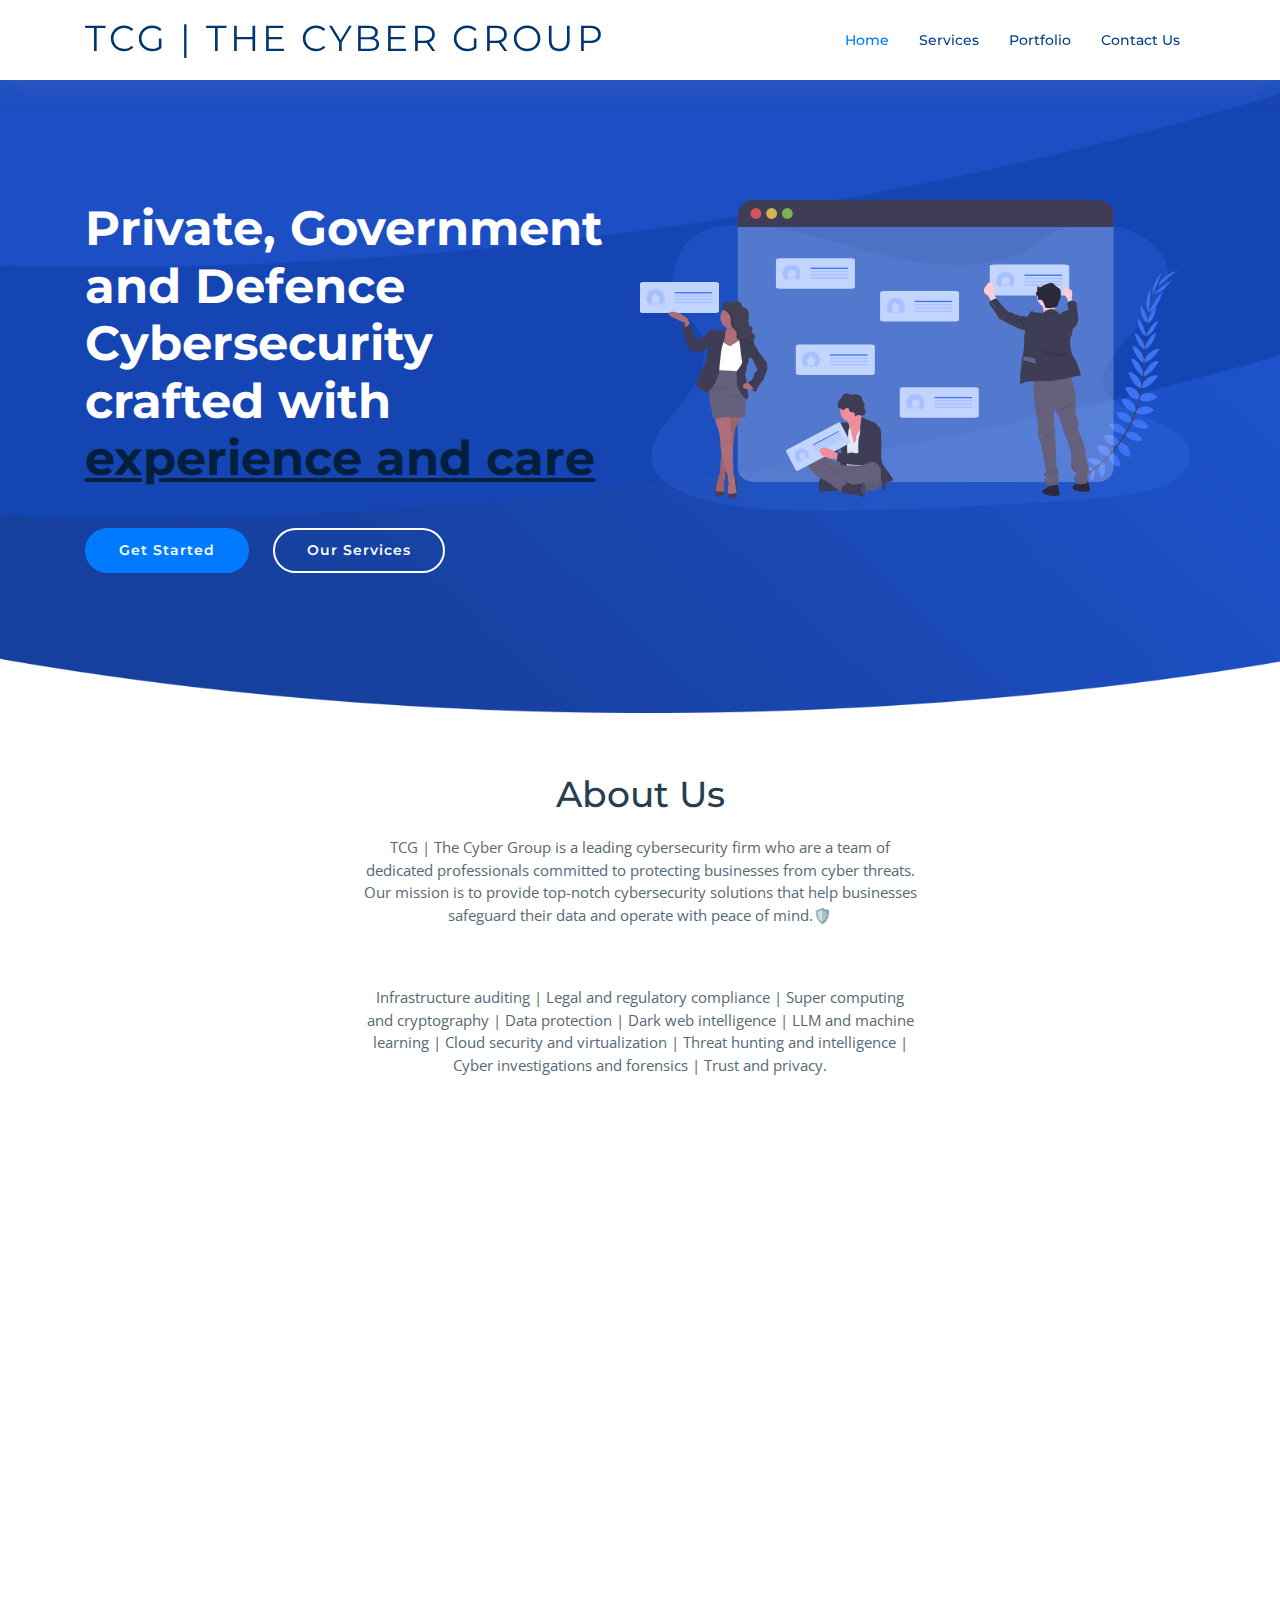
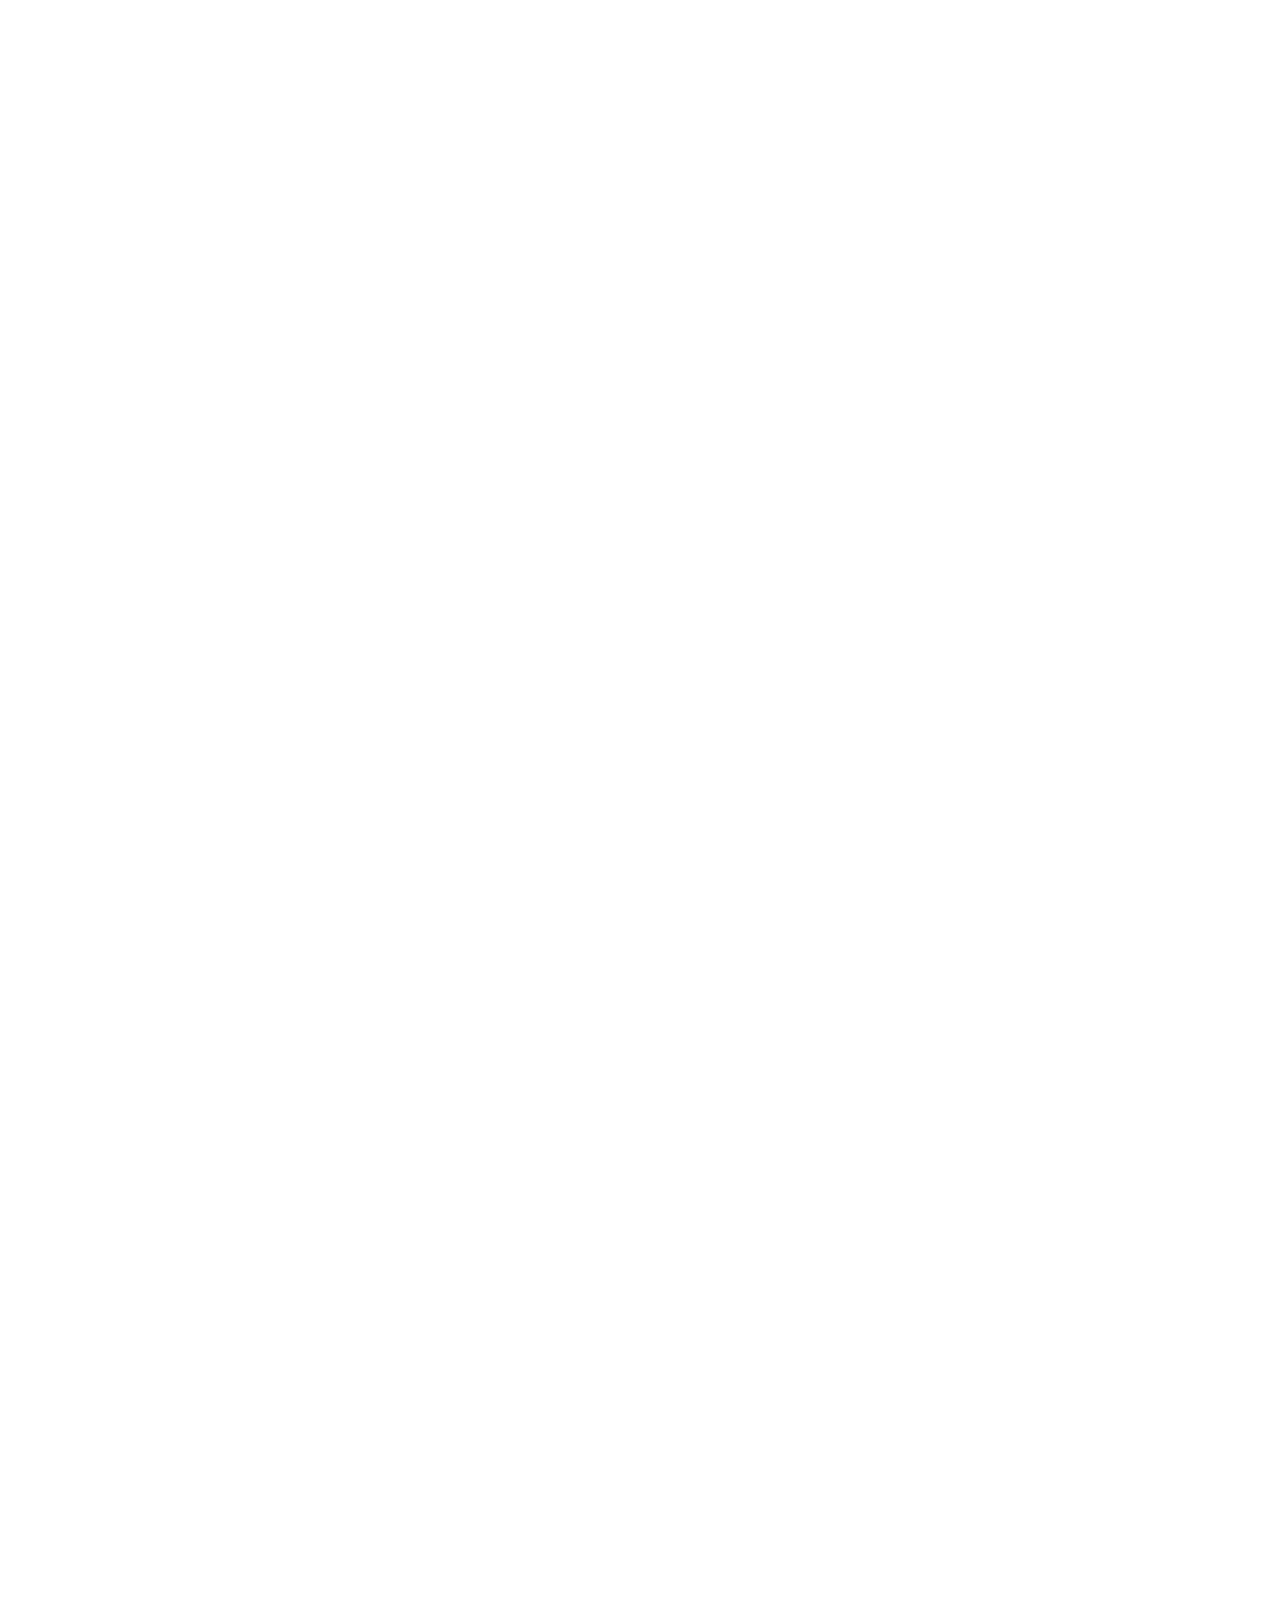
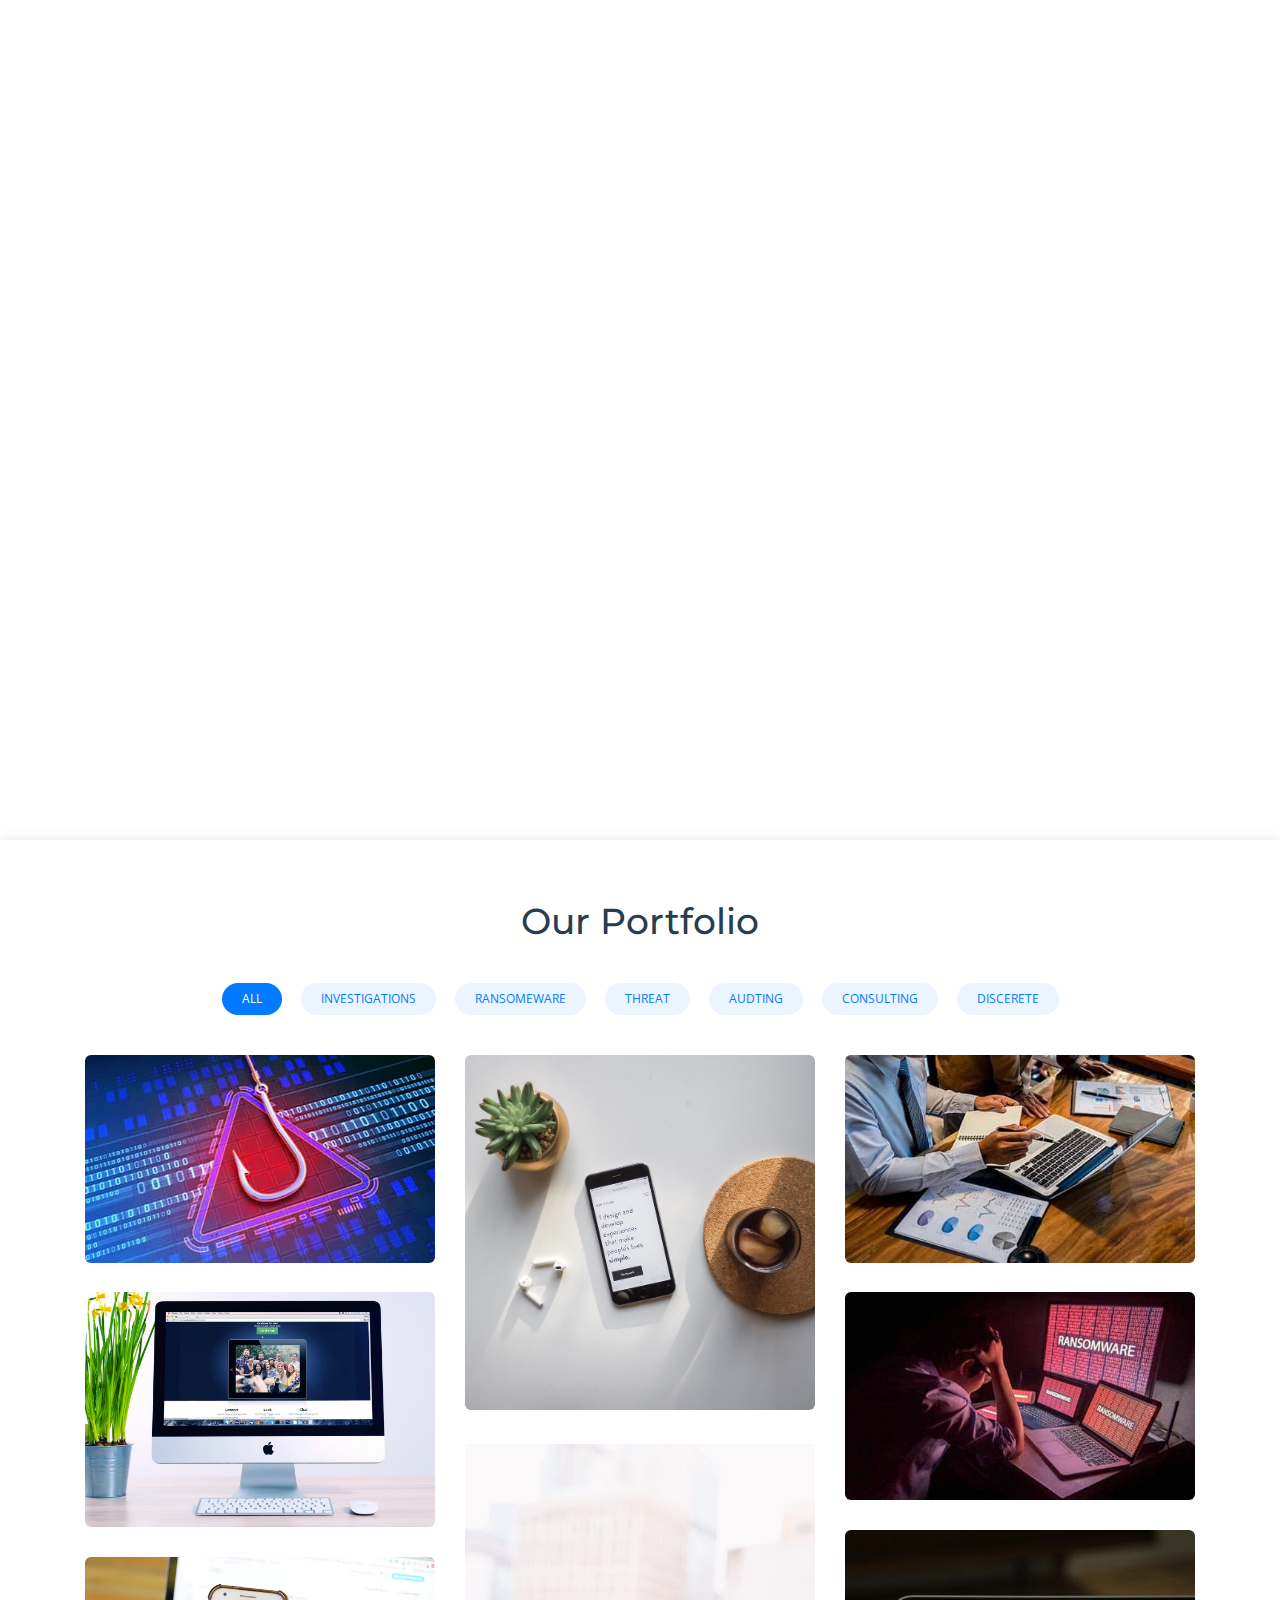
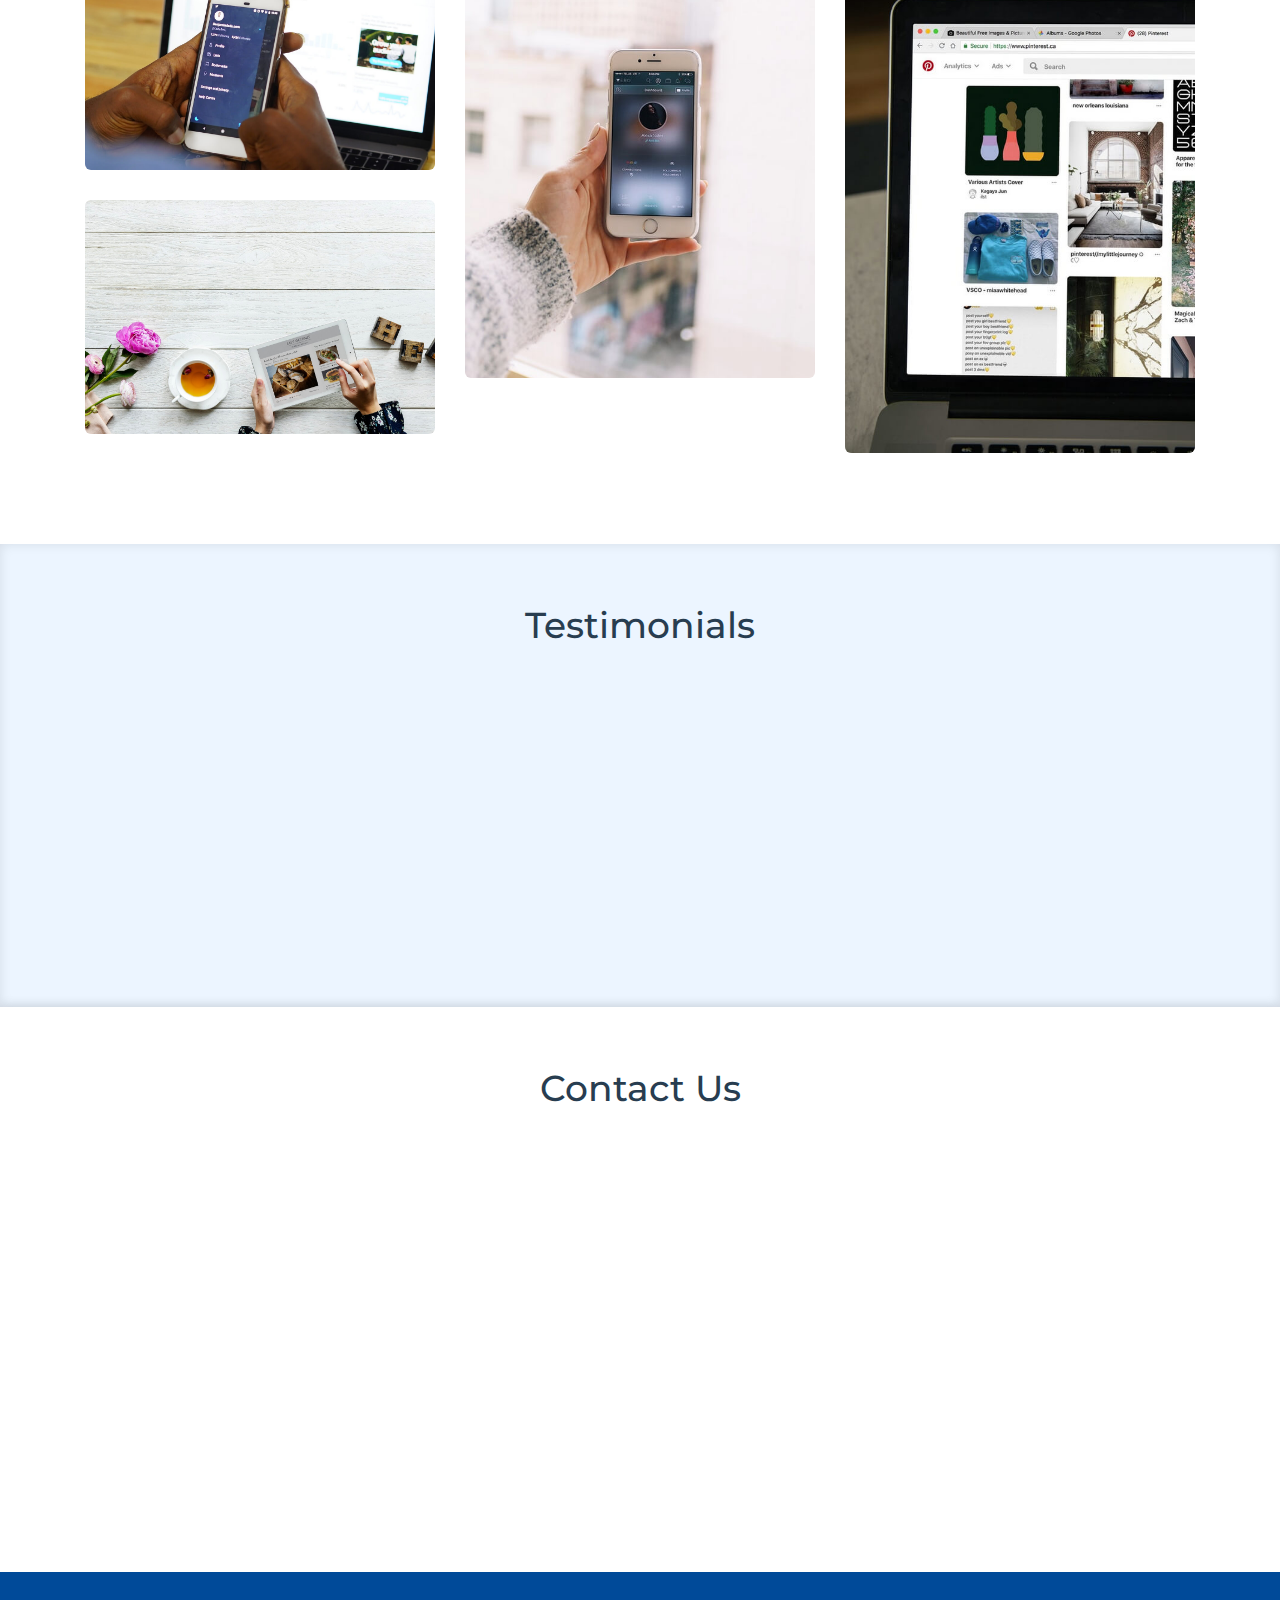
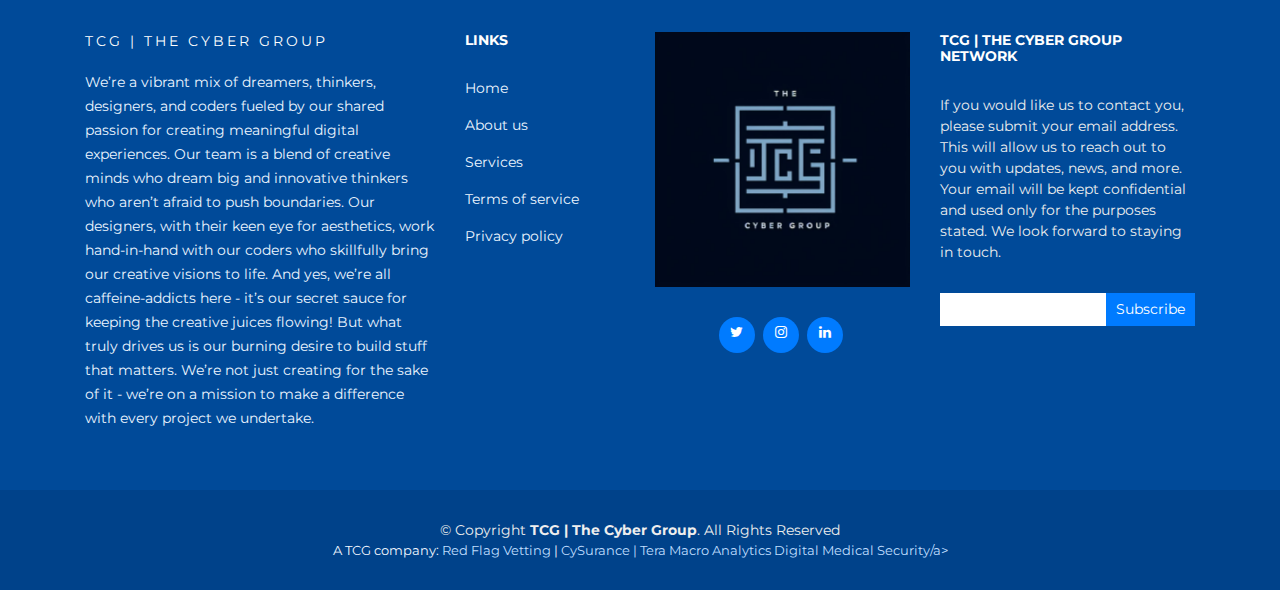
==== commit 8d8850d7: "Update index.html" ====
--- a/index.html
+++ b/index.html
@@ -17,7 +17,7 @@
   <link href="lib/bootstrap/css/bootstrap.min.css" rel="stylesheet">
 
   <!-- Libraries CSS Files -->
-  <link href="lib/font-awesome/css/font-awesome.min.css" rel=ƒ"stylesheet">
+  <link href="lib/font-awesome/css/font-awesome.min.css" rel="stylesheet">
   <link href="lib/animate/animate.min.css" rel="stylesheet">
   <link href="lib/ionicons/css/ionicons.min.css" rel="stylesheet">
   <link href="lib/owlcarousel/assets/owl.carousel.min.css" rel="stylesheet">
@@ -45,12 +45,13 @@
 
       <nav class="main-nav float-right d-none d-lg-block">
         <ul>
-          <li><a href="#intro">Home</a></li>
+          <li class="active"><a href="#intro">Home</a></li>
           <li><a href="#why-us">Services</a></li>
           <li><a href="#portfolio">Portfolio</a></li>
-          <li><a href=mailto:TCG.co@protonmail.com">Contact Us</a></li>        
+          <li><a href="mailto:tcg.co+website@protonmail.com">Contact Us</a></li>
         </ul>
       </nav><!-- .main-nav -->
+      
     </div>
   </header><!-- #header -->
 
@@ -65,7 +66,7 @@
       </div>
 
       <div class="intro-info">
-        <h2>Cybersecurity<br>crafted with<br><span>experience and care</span></h2>
+        <h2>Private, Government and Defence Cybersecurity<br>crafted with<br><span>experience and care</span></h2>
         <div>
           <a href="#about" class="btn-get-started scrollto">Get Started</a>
           <a href="#why-us" class="btn-services scrollto">Our Services</a>
@@ -78,14 +79,14 @@
   <main id="main">
 
     <!--==========================
-      About Us Section
+      About us Section
     ============================-->
     <section id="about">
       <div class="container">
 
         <header class="section-header">
           <h3>About Us</h3>
-          <p> TCG | The Cyber Group is a leading cybersecurity firm who are a team of dedicated professionals committed to protecting Government, Defence and Private enterprise from cyber threats. Our mission is to provide top-notch cybersecurity solutions that help safeguard their data and operate with peace of mind. 🛡️</p>
+          <p> TCG | The Cyber Group is a leading cybersecurity firm who are a team of dedicated professionals committed to protecting businesses from cyber threats. Our mission is to provide top-notch cybersecurity solutions that help businesses safeguard their data and operate with peace of mind.🛡️</p>
           <p> Infrastructure auditing | Legal and regulatory compliance | Super computing and cryptography | Data protection | Dark web intelligence | LLM and machine learning | Cloud security and virtualization | Threat hunting and intelligence | Cyber investigations and forensics | Trust and privacy.   </p>
         </header>
         <div class="row about-container">
@@ -94,19 +95,19 @@
             <div class="icon-box wow fadeInUp">
               <div class="icon"><i class="fa fa-shopping-bag"></i></div>
               <h4 class="title"><a href="">Threat Intelligence</a></h4>
-              <p class="description">We provide insights about the latest cyber threats and help businesses stay one step ahead of potential attacks. 🚀</p>
+              <p class="description">We provide insights about the latest cyber threats and help businesses stay one step ahead of potential attacks.🚀</p>
             </div>
 
             <div class="icon-box wow fadeInUp" data-wow-delay="0.2s">
               <div class="icon"><i class="fa fa-photo"></i></div>
               <h4 class="title"><a href="">Incident Response</a></h4>
-              <p class="description"> Our team of experts are ready to respond to security incidents swiftly to minimize damage and downtime. 📚</p>
+              <p class="description"> Our team of experts are ready to respond to security incidents swiftly to minimize damage and downtime.📚</p>
             </div>  
 
             <div class="icon-box wow fadeInUp" data-wow-delay="0.4s">
               <div class="icon"><i class="fa fa-bar-chart"></i></div>
               <h4 class="title"><a href="">Security Assesment</a></h4>
-              <p class="description">We conduct comprehensive security assessments to identify vulnerabilities and provide recommendations for improvement. ⏰</p>
+              <p class="description">We conduct comprehensive security assessments to identify vulnerabilities and provide recommendations for improvement.⏰</p>
             </div>
             
           </div>
@@ -225,17 +226,17 @@
           
                 <div class="col-lg-3 col-6 text-center">
                   <span data-toggle="counter-up">5</span>
-                  <p>Collaborations</p>
+                  <p>Clients</p>
                 </div>
           
                 <div class="col-lg-3 col-6 text-center">
                   <span data-toggle="counter-up">4</span>
-                  <p>Community rojects</p>
+                  <p>Projects</p>
                 </div>
           
                 <div class="col-lg-3 col-6 text-center">
                   <span data-toggle="counter-up">62</span>
-                  <p>Preventions</p>
+                  <p>Attacks</p>
                 </div>
           
                 <div class="col-lg-3 col-6 text-center">
@@ -413,7 +414,7 @@
       <div class="container">
 
         <header class="section-header">
-          <h3>AI Generated Testimonials</h3>
+          <h3>Testimonials</h3>
         </header>
 
         <div class="row justify-content-center">
@@ -469,7 +470,7 @@
 
     <!--==========================
       Contact Section
-
+    ============================-->
     <section id="contact">
       <div class="container-fluid">
 
@@ -493,7 +494,7 @@
               </div>
               <div class="col-md-4 info">
                 <i class="ion-ios-email-outline"></i>
-                <p>tcg@protonmail.com</p>
+                <p>tcg.co+website@protonmail.com</p>
               </div>
               <div class="col-md-3 info">
                 <i class="ion-ios-telephone-outline"></i>
@@ -516,25 +517,22 @@
                   </div>
                 </div>
                 <div class="form-group">
-                  <input type="text" class="form-control" name="subject" id="subject" placeholder="TCG Web Contact Form" data-rule="minlen:4" data-msg="Please enter at least 8 chars of subject" />
+                  <input type="text" class="form-control" name="subject" id="subject" placeholder="Subject" data-rule="minlen:4" data-msg="Please enter at least 8 chars of subject" />
                   <div class="validation"></div>
                 </div>
                 <div class="form-group">
-                  <textarea class="form-control" name="message" rows="5" data-rule="required" data-msg="Details here" placeholder="Message"></textarea>
+                  <textarea class="form-control" name="message" rows="5" data-rule="required" data-msg="Please write something for us" placeholder="Message"></textarea>
                   <div class="validation"></div>
                 </div>
-                <div class="text-center"><button type="submit" title="Submit Message">Send Message</button></div>
+                <div class="text-center"><button type="submit" title="Send Message">Send Message</button></div>
               </form>
             </div>
           </div>
         </div>
       </div>
     </section><!-- #contact -->
-
-        
   </main>
 
-          
   <!--==========================
     Footer
   ============================-->
@@ -543,8 +541,8 @@
       <div class="container">
         <div class="row">
           <div class="col-lg-4 col-md-6 footer-info">
-            <h4>TCG | The Cyber Group</h4>
-            <p>We're a passionate cyber security collective bound by a shared mission: safeguarding the digital world. Our team combines visionary strategists who anticipate threats, meticulous engineers who build airtight defenses, and agile coders who craft innovative security solutions. Fueled by caffeine and driven by purpose, we don't just dream big - we build impregnable fortresses in the digital landscape. Every project is our commitment to a safer, more secure online future.</p>
+            <h3>TCG | The Cyber Group</h3>
+            <p>We’re a vibrant mix of dreamers, thinkers, designers, and coders fueled by our shared passion for creating meaningful digital experiences. Our team is a blend of creative minds who dream big and innovative thinkers who aren’t afraid to push boundaries. Our designers, with their keen eye for aesthetics, work hand-in-hand with our coders who skillfully bring our creative visions to life. And yes, we’re all caffeine-addicts here - it’s our secret sauce for keeping the creative juices flowing! But what truly drives us is our burning desire to build stuff that matters. We’re not just creating for the sake of it - we’re on a mission to make a difference with every project we undertake.</p>
           </div>
           <div class="col-lg-2 col-md-6 footer-links">
             <h4>Links</h4>
@@ -566,8 +564,8 @@
             </div>
         </div>
           <div class="col-lg-3 col-md-6 footer-newsletter">
-            <h4>TCG | Network</h4>
-            <p>If you would like us to contact you, please submit your email address. We look forward to staying in touch.</p>
+            <h4>TCG | The Cyber Group Network</h4>
+            <p>If you would like us to contact you, please submit your email address. This will allow us to reach out to you with updates, news, and more. Your email will be kept confidential and used only for the purposes stated. We look forward to staying in touch.</p>
             <form action="" method="post">
               <input type="email" name="email"><input type="submit"  value="Subscribe">
             </form>
@@ -584,8 +582,8 @@
         A TCG company: 
         <a href="index.html">Red Flag Vetting</a> |
         <a href="index.html">CySurance |</a>
-        <a href="index.html">Tera Macro Analytics |</a>
-        <a href="index.html">Digital Medical Auditing</a>
+        <a href="index.html">Tera Macro Analytics</a>
+        <a href="index.html">Digital Medical Security/a>
       </div>
     </div>
   </footer><!-- #footer -->
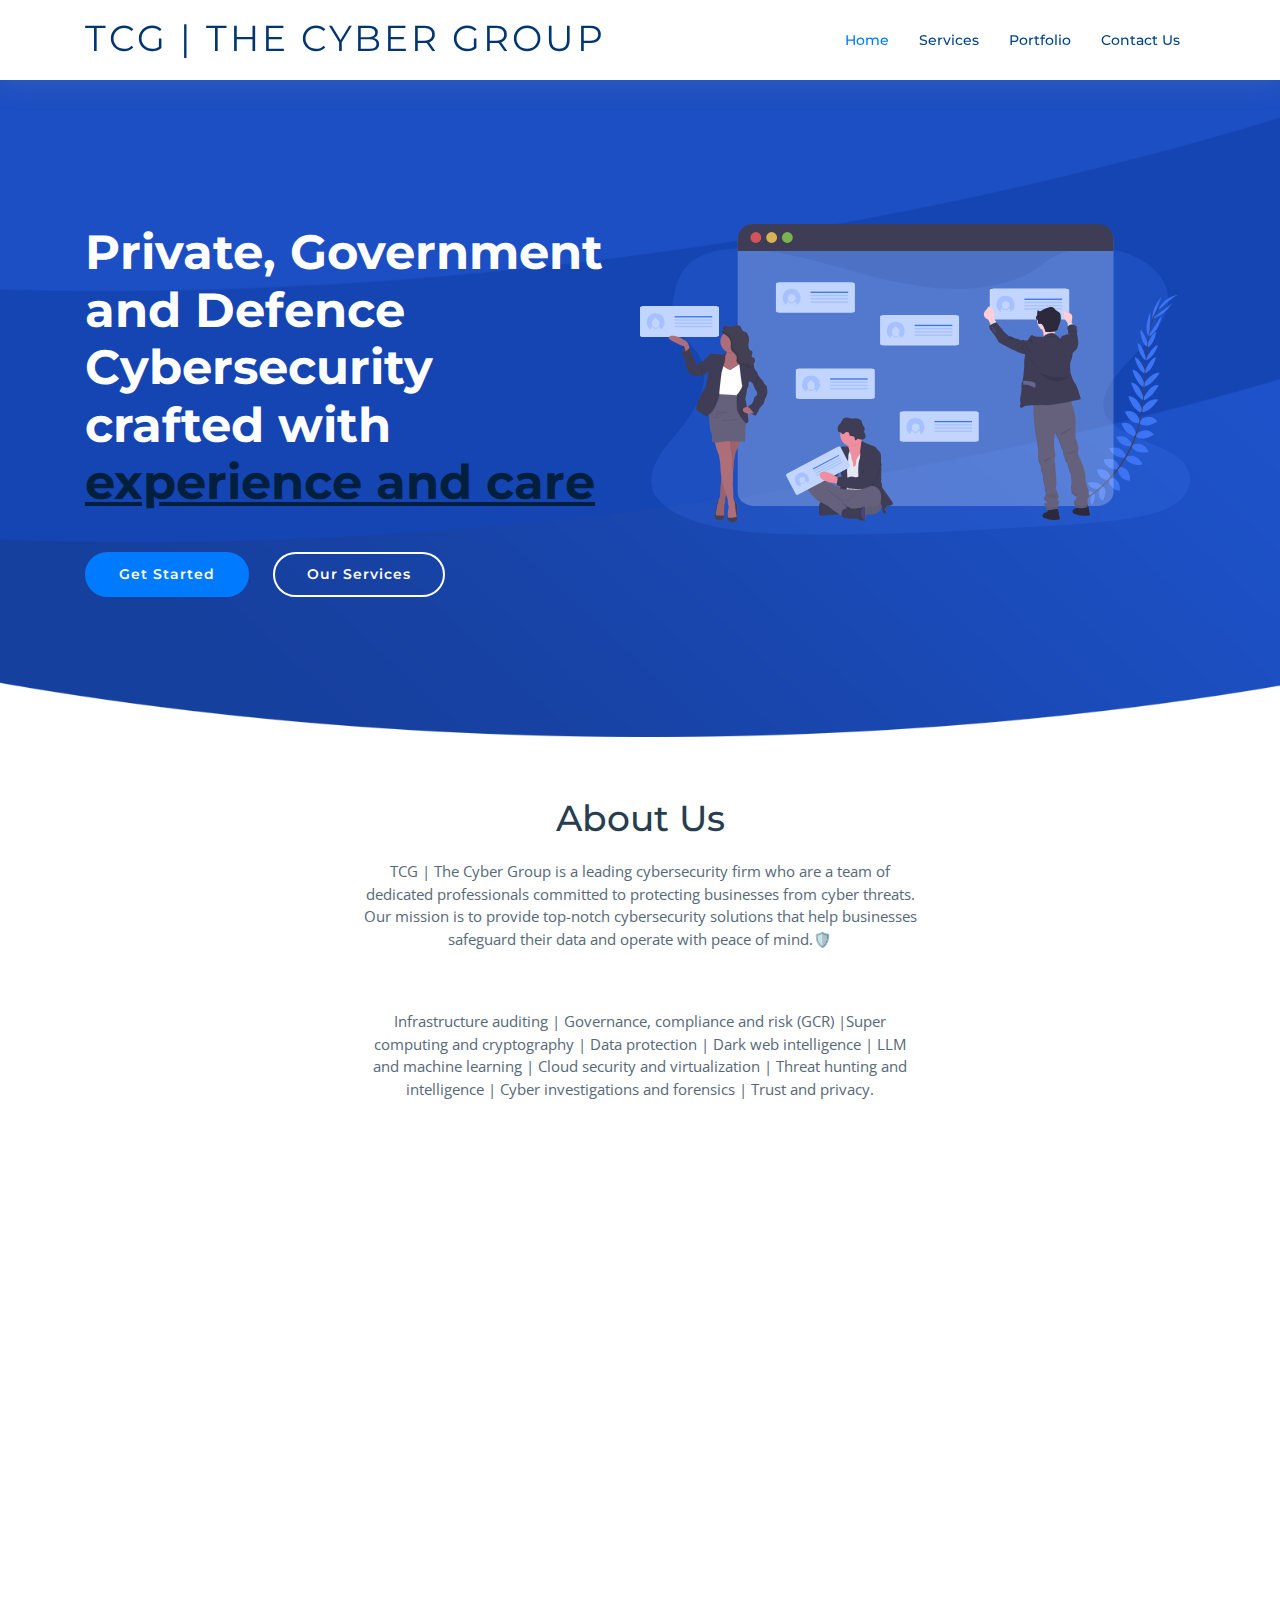
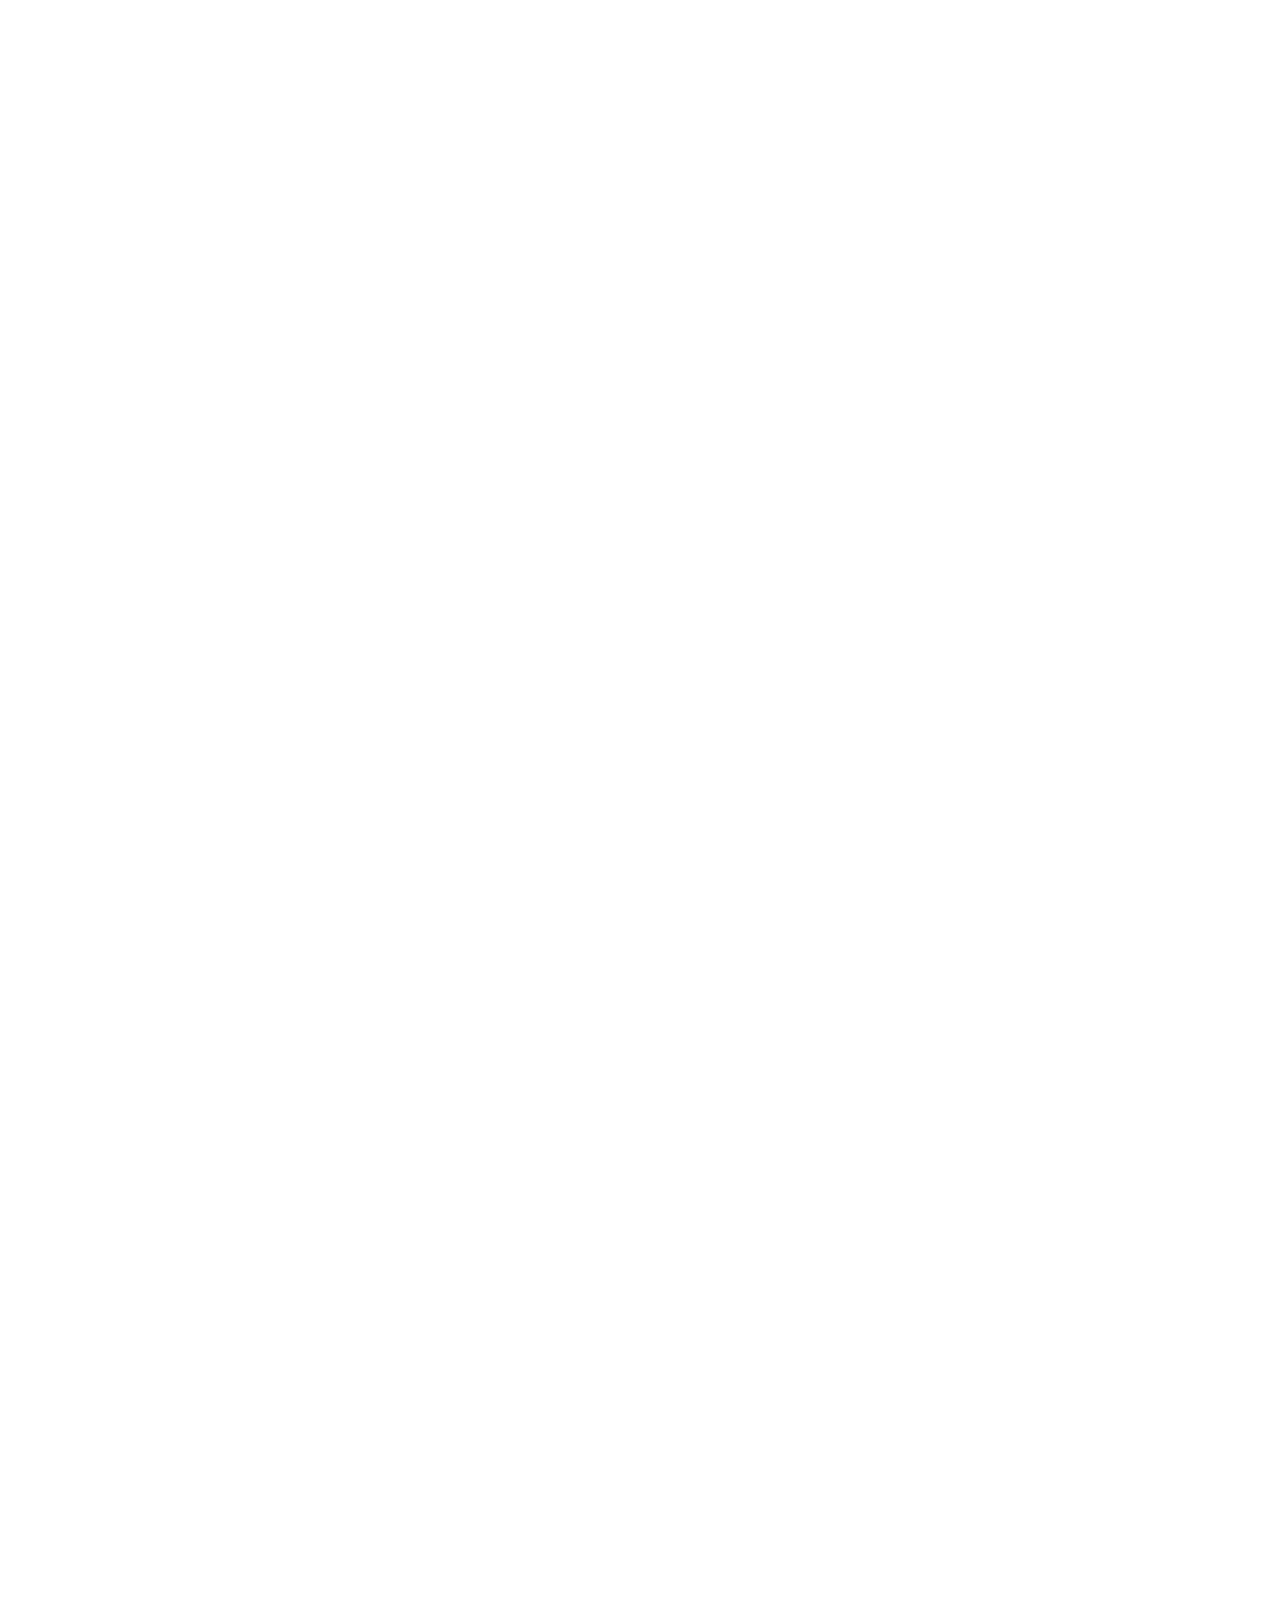
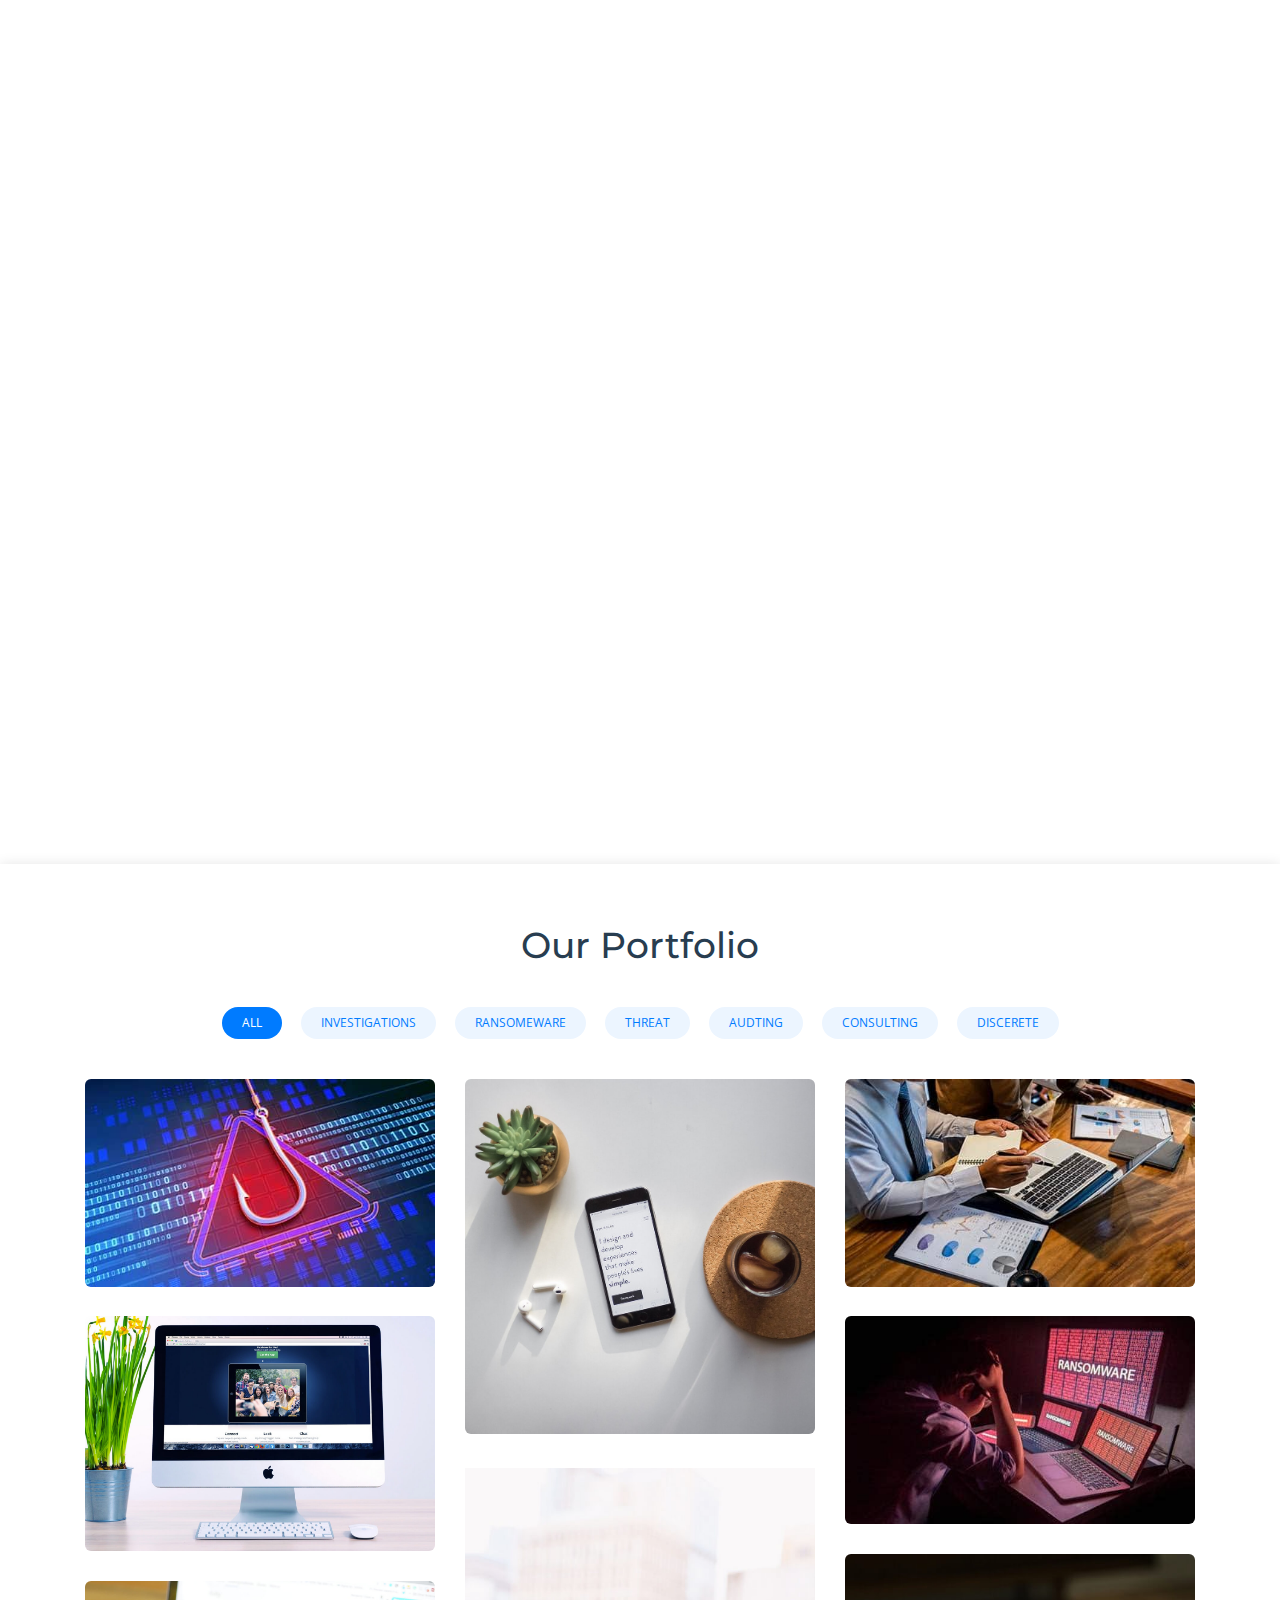
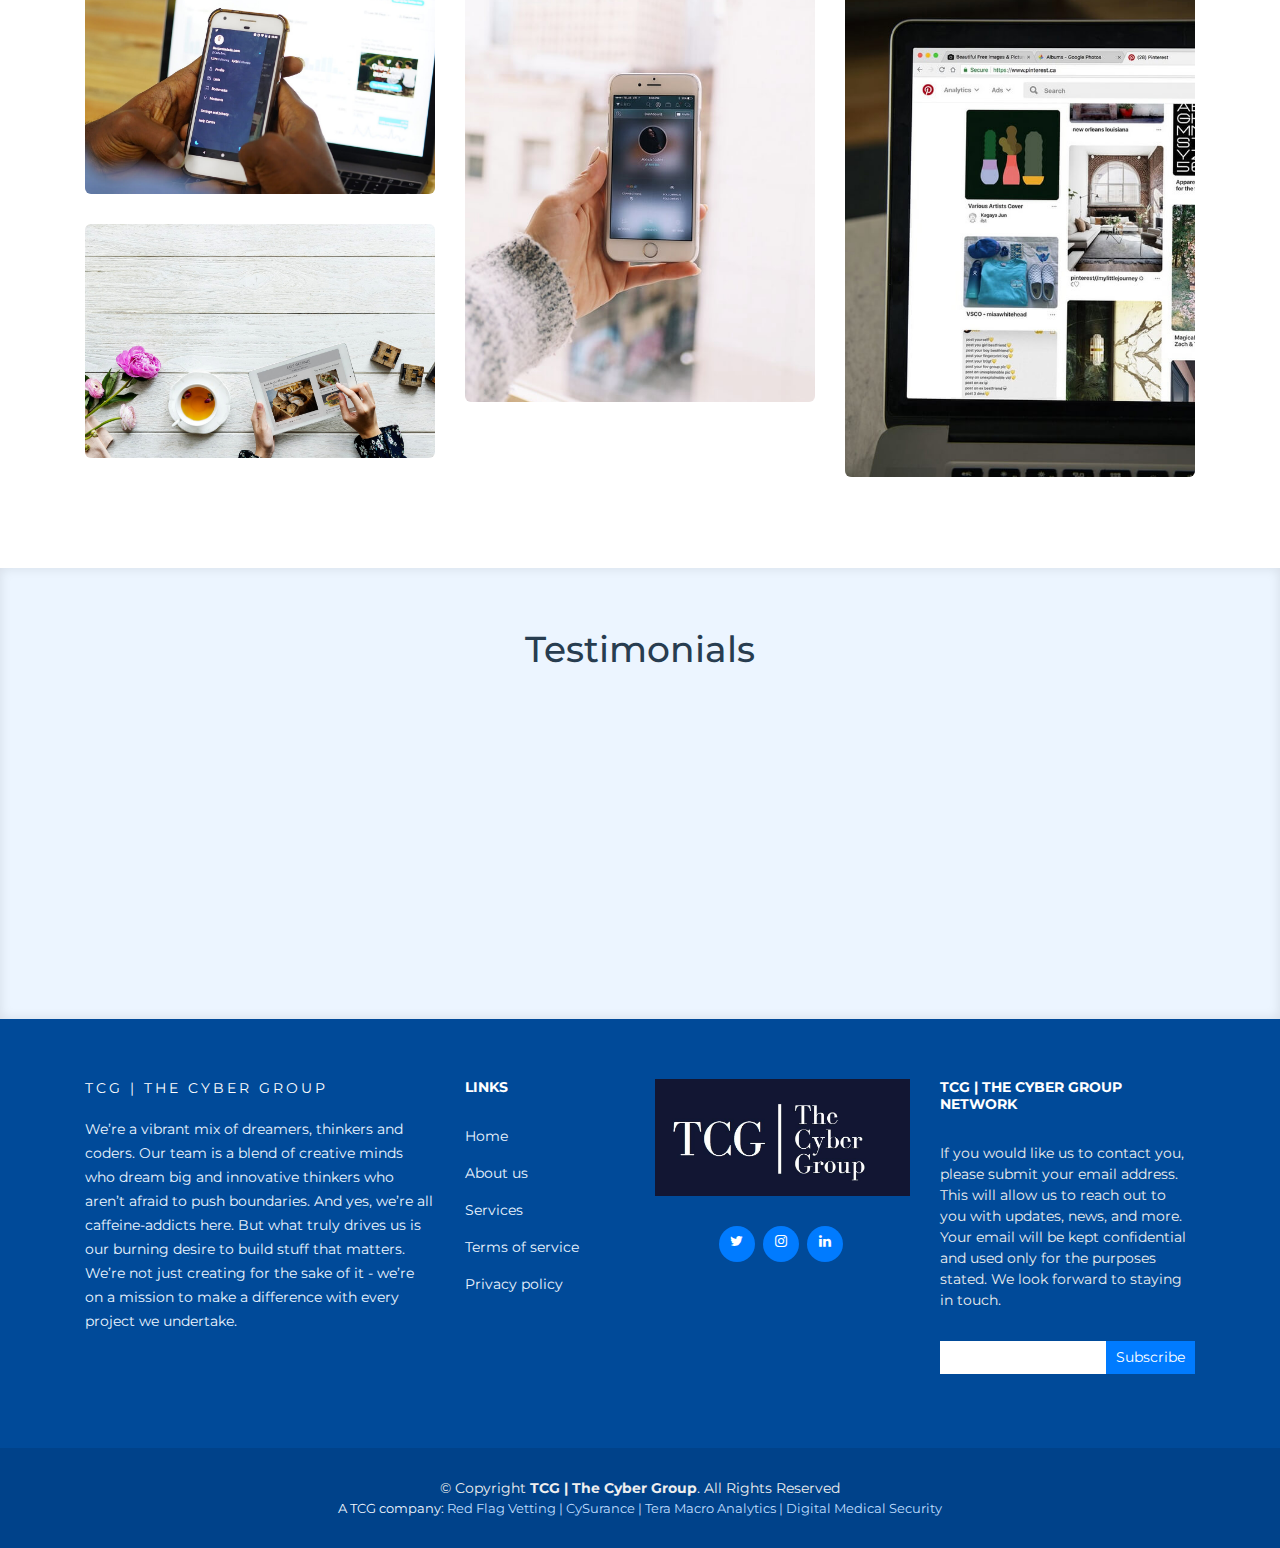
==== commit d4ba09c1: "Update index.html" ====
--- a/index.html
+++ b/index.html
@@ -1,4 +1,4 @@
-<!DOCTYPE html>
+my<!DOCTYPE html>
 <html lang="en">
 <head>
   <meta charset="utf-8">
@@ -48,7 +48,7 @@
           <li class="active"><a href="#intro">Home</a></li>
           <li><a href="#why-us">Services</a></li>
           <li><a href="#portfolio">Portfolio</a></li>
-          <li><a href="mailto:tcg.co+website@protonmail.com">Contact Us</a></li>
+          <li><a href="mailto:&#116;&#99;&#103;&#46;&#99;&#111;&#43;&#119;&#101;&#98;&#115;&#105;&#116;&#101;&#64;&#112;&#114;&#111;&#116;&#111;&#110;&#109;&#97;&#105;&#108;&#46;&#99;&#111;&#109;">Contact Us</a></li>
         </ul>
       </nav><!-- .main-nav -->
       
@@ -87,7 +87,7 @@
         <header class="section-header">
           <h3>About Us</h3>
           <p> TCG | The Cyber Group is a leading cybersecurity firm who are a team of dedicated professionals committed to protecting businesses from cyber threats. Our mission is to provide top-notch cybersecurity solutions that help businesses safeguard their data and operate with peace of mind.🛡️</p>
-          <p> Infrastructure auditing | Legal and regulatory compliance | Super computing and cryptography | Data protection | Dark web intelligence | LLM and machine learning | Cloud security and virtualization | Threat hunting and intelligence | Cyber investigations and forensics | Trust and privacy.   </p>
+          <p> Infrastructure auditing | Governance, compliance and risk (GCR) |Super computing and cryptography | Data protection | Dark web intelligence | LLM and machine learning | Cloud security and virtualization | Threat hunting and intelligence | Cyber investigations and forensics | Trust and privacy.   </p>
         </header>
         <div class="row about-container">
           <div class="col-lg-6 content order-lg-1 order-2"><p>
@@ -470,7 +470,6 @@
 
     <!--==========================
       Contact Section
-    ============================-->
     <section id="contact">
       <div class="container-fluid">
 
@@ -494,7 +493,7 @@
               </div>
               <div class="col-md-4 info">
                 <i class="ion-ios-email-outline"></i>
-                <p>tcg.co+website@protonmail.com</p>
+                <p>&#116;&#99;&#103;&#46;&#99;&#111;&#43;&#119;&#101;&#98;&#115;&#105;&#116;&#101;&#64;&#112;&#114;&#111;&#116;&#111;&#110;&#109;&#97;&#105;&#108;&#46;&#99;&#111;&#109;</p>
               </div>
               <div class="col-md-3 info">
                 <i class="ion-ios-telephone-outline"></i>
@@ -542,7 +541,7 @@
         <div class="row">
           <div class="col-lg-4 col-md-6 footer-info">
             <h3>TCG | The Cyber Group</h3>
-            <p>We’re a vibrant mix of dreamers, thinkers, designers, and coders fueled by our shared passion for creating meaningful digital experiences. Our team is a blend of creative minds who dream big and innovative thinkers who aren’t afraid to push boundaries. Our designers, with their keen eye for aesthetics, work hand-in-hand with our coders who skillfully bring our creative visions to life. And yes, we’re all caffeine-addicts here - it’s our secret sauce for keeping the creative juices flowing! But what truly drives us is our burning desire to build stuff that matters. We’re not just creating for the sake of it - we’re on a mission to make a difference with every project we undertake.</p>
+            <p>We’re a vibrant mix of dreamers, thinkers and coders. Our team is a blend of creative minds who dream big and innovative thinkers who aren’t afraid to push boundaries. And yes, we’re all caffeine-addicts here. But what truly drives us is our burning desire to build stuff that matters. We’re not just creating for the sake of it - we’re on a mission to make a difference with every project we undertake.</p>
           </div>
           <div class="col-lg-2 col-md-6 footer-links">
             <h4>Links</h4>
@@ -555,7 +554,7 @@
             </ul>
           </div>
           <div class="col-lg-3 col-md-6 footer-contact" style="display: flex; flex-direction: column; align-items: center;">
-            <img src="img/9b5eac47-f328-486a-965f-05b600db8921.jpg" width="400" height="400" class="img-fluid" alt="">
+            <img src="img/TCG.jpg" width="400" height="400" class="img-fluid" alt="">
             <p></p>
             <div class="social-links">
                 <a href="#" class="twitter"><i class="fa fa-twitter"></i></a>
@@ -580,10 +579,10 @@
       </div>
       <div class="credits">
         A TCG company: 
-        <a href="index.html">Red Flag Vetting</a> |
+        <a href="index.html">Red Flag Vetting |</a>
         <a href="index.html">CySurance |</a>
-        <a href="index.html">Tera Macro Analytics</a>
-        <a href="index.html">Digital Medical Security/a>
+        <a href="index.html">Tera Macro Analytics |</a>
+        <a href="index.html">Digital Medical Security</a>
       </div>
     </div>
   </footer><!-- #footer -->
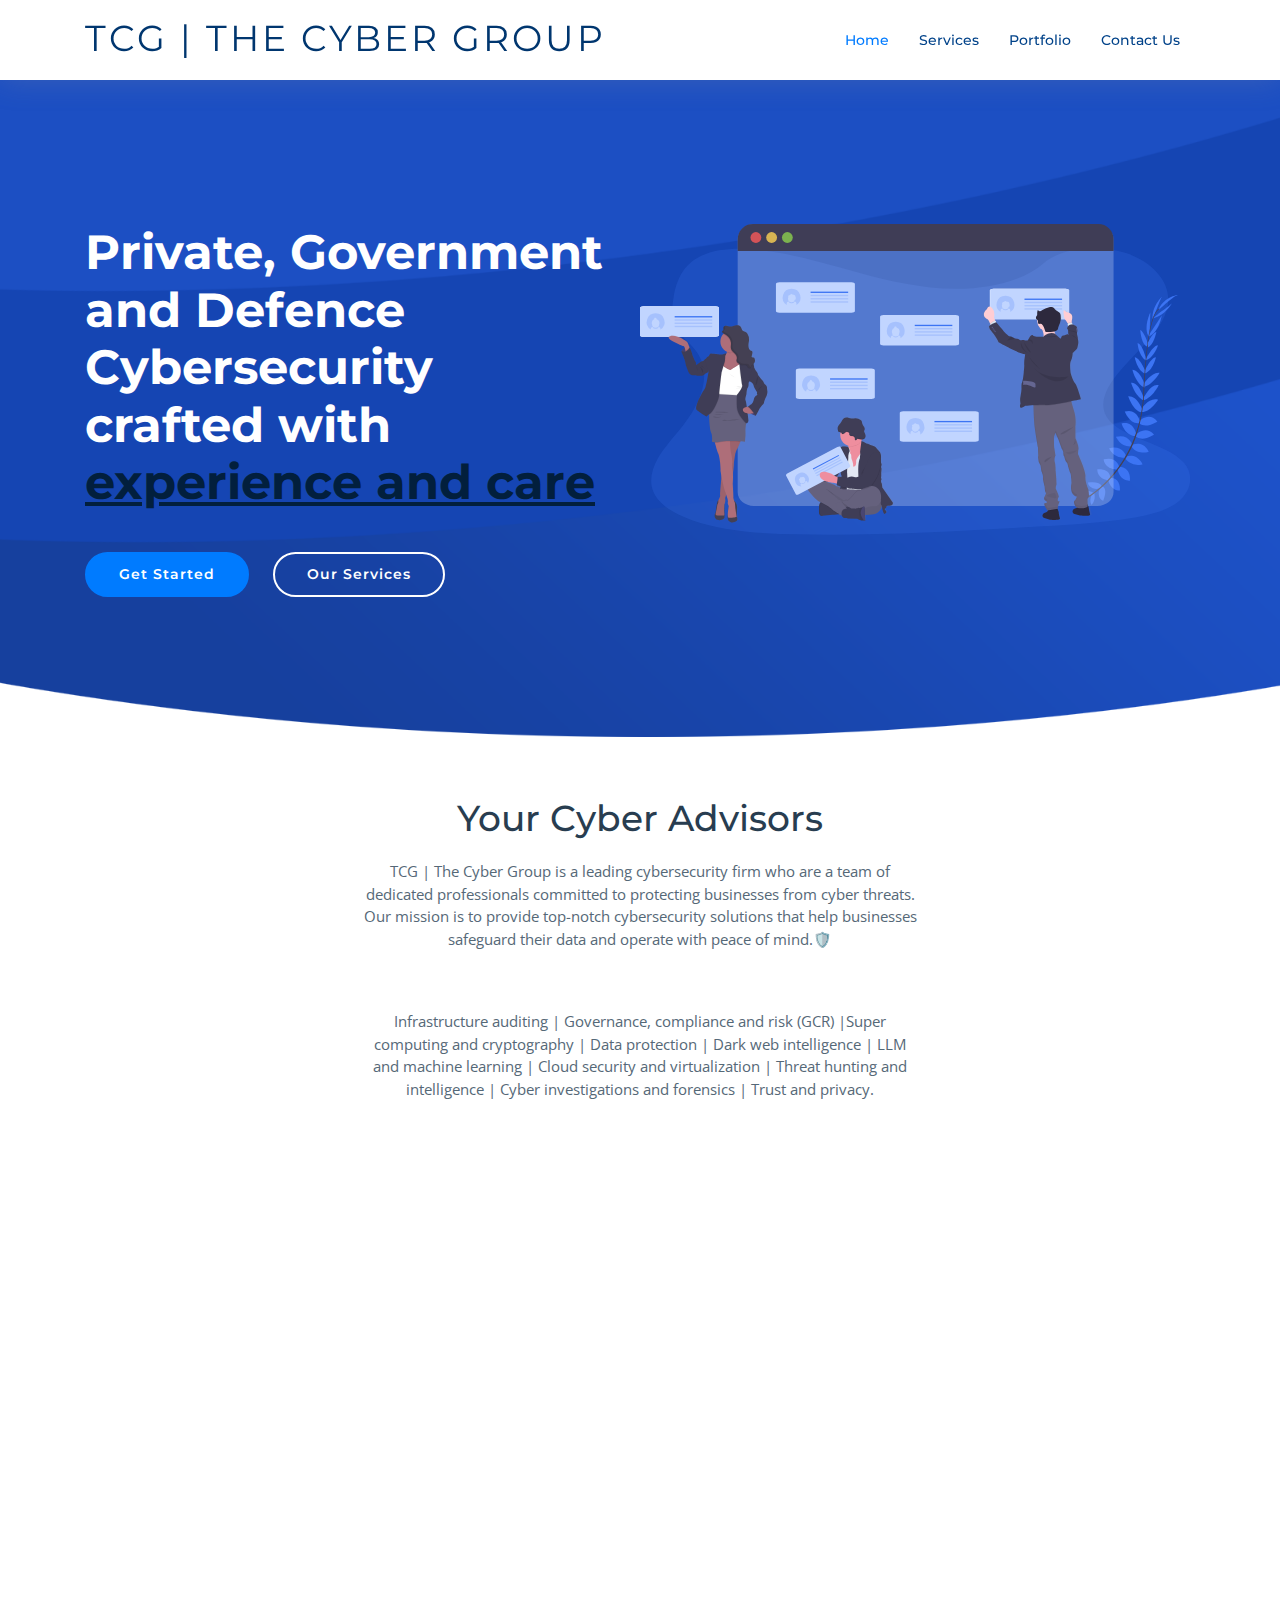
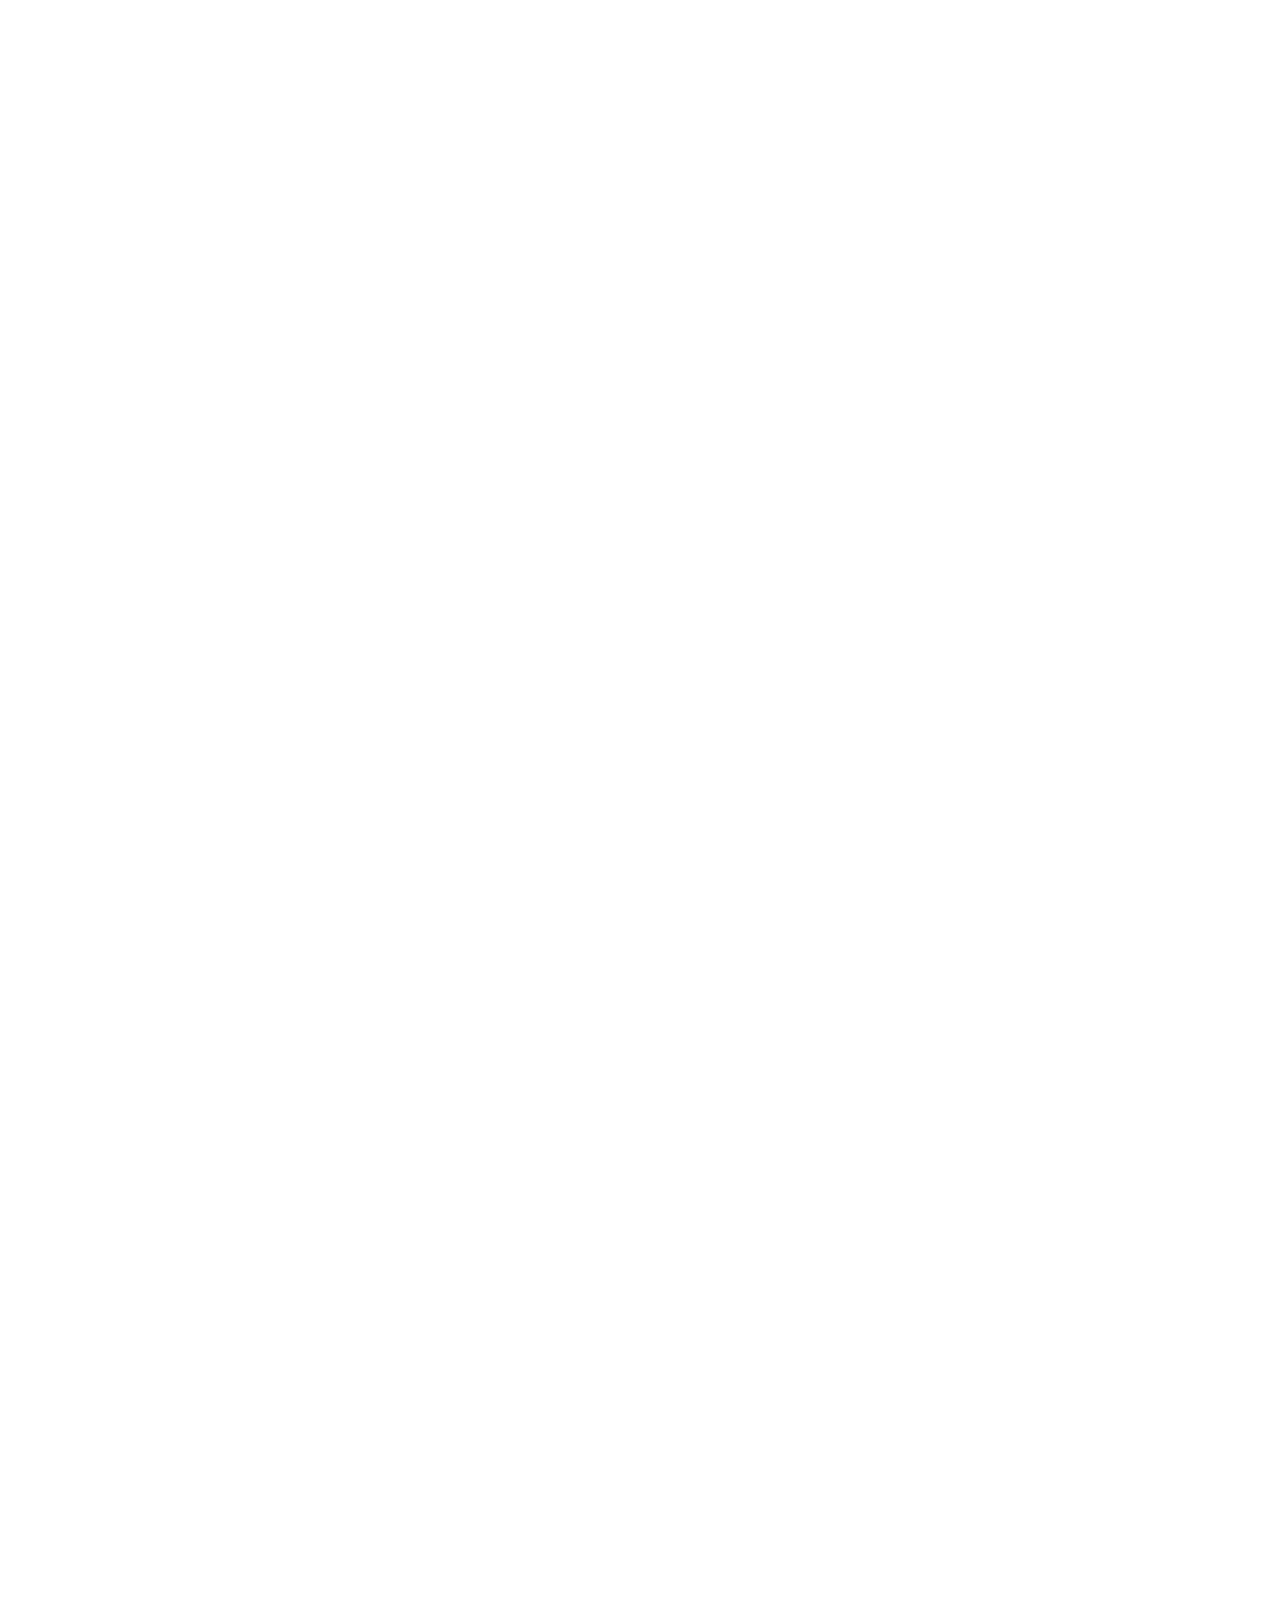
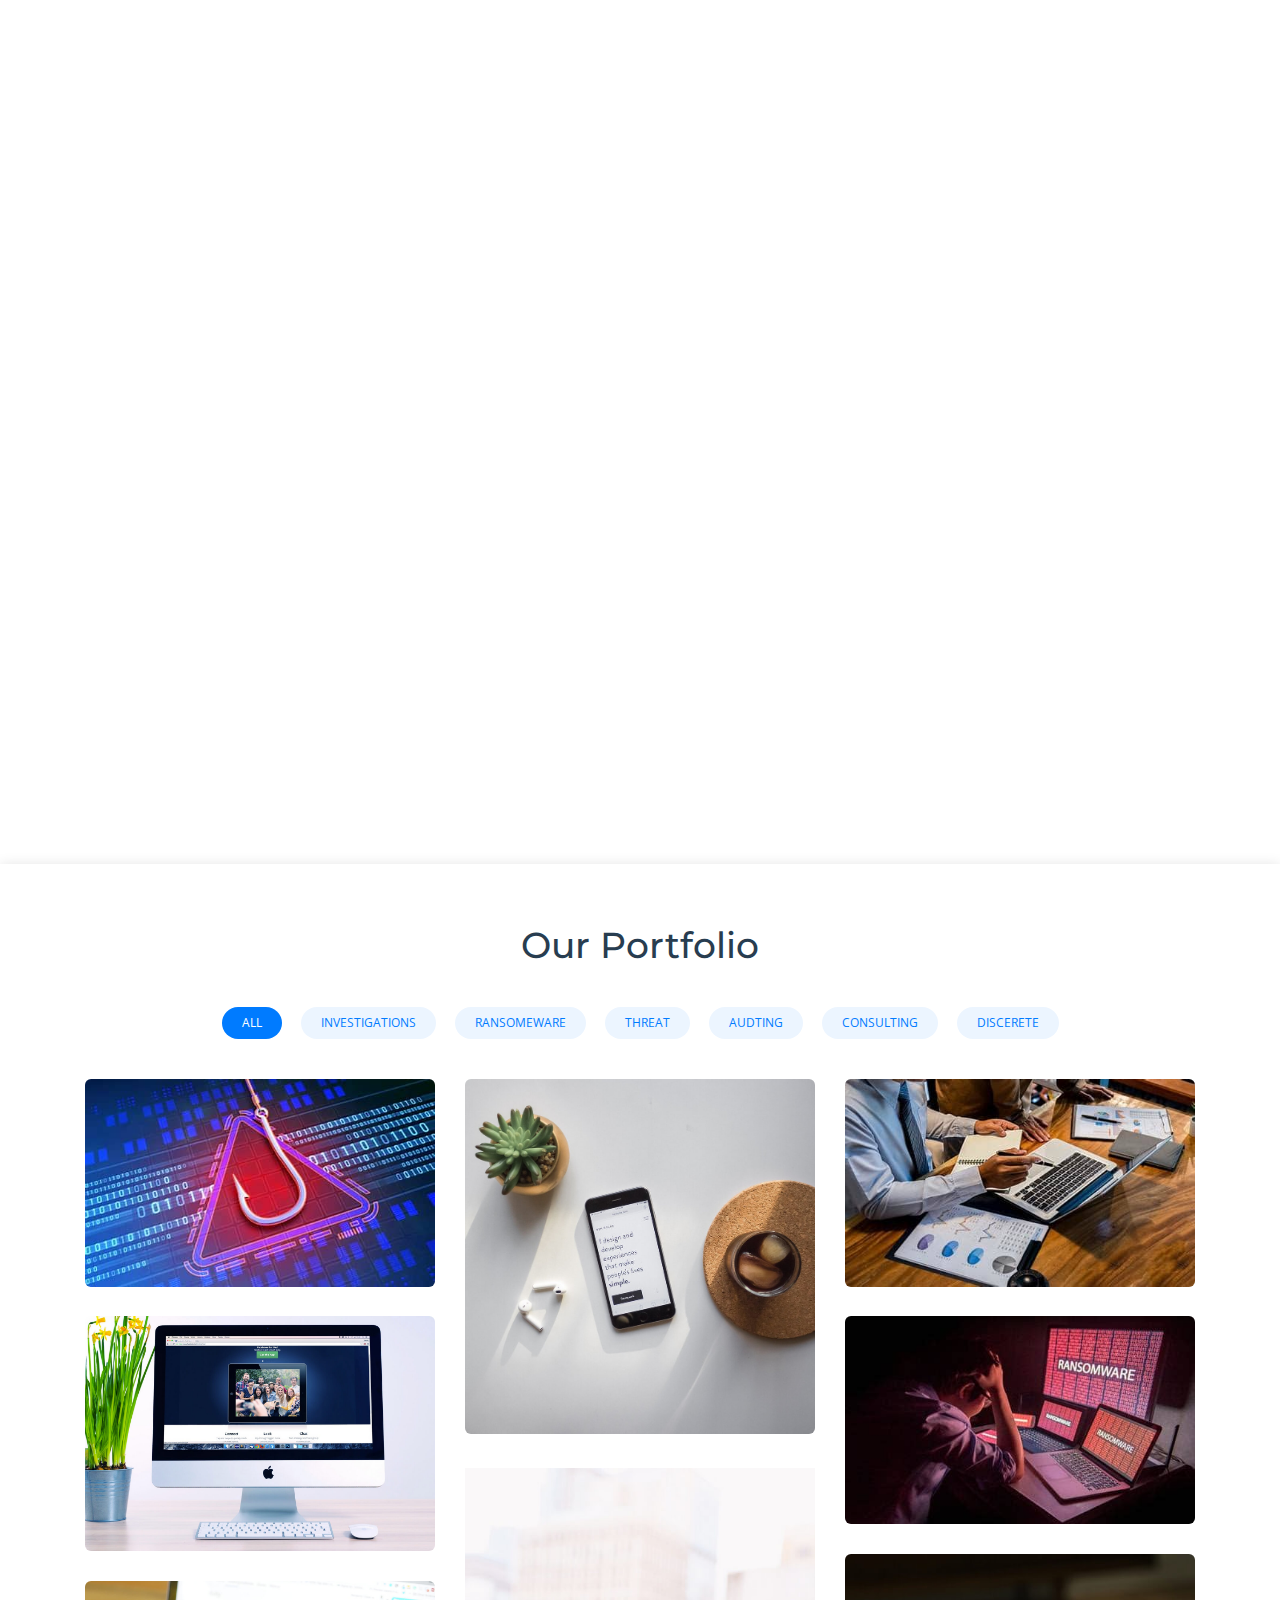
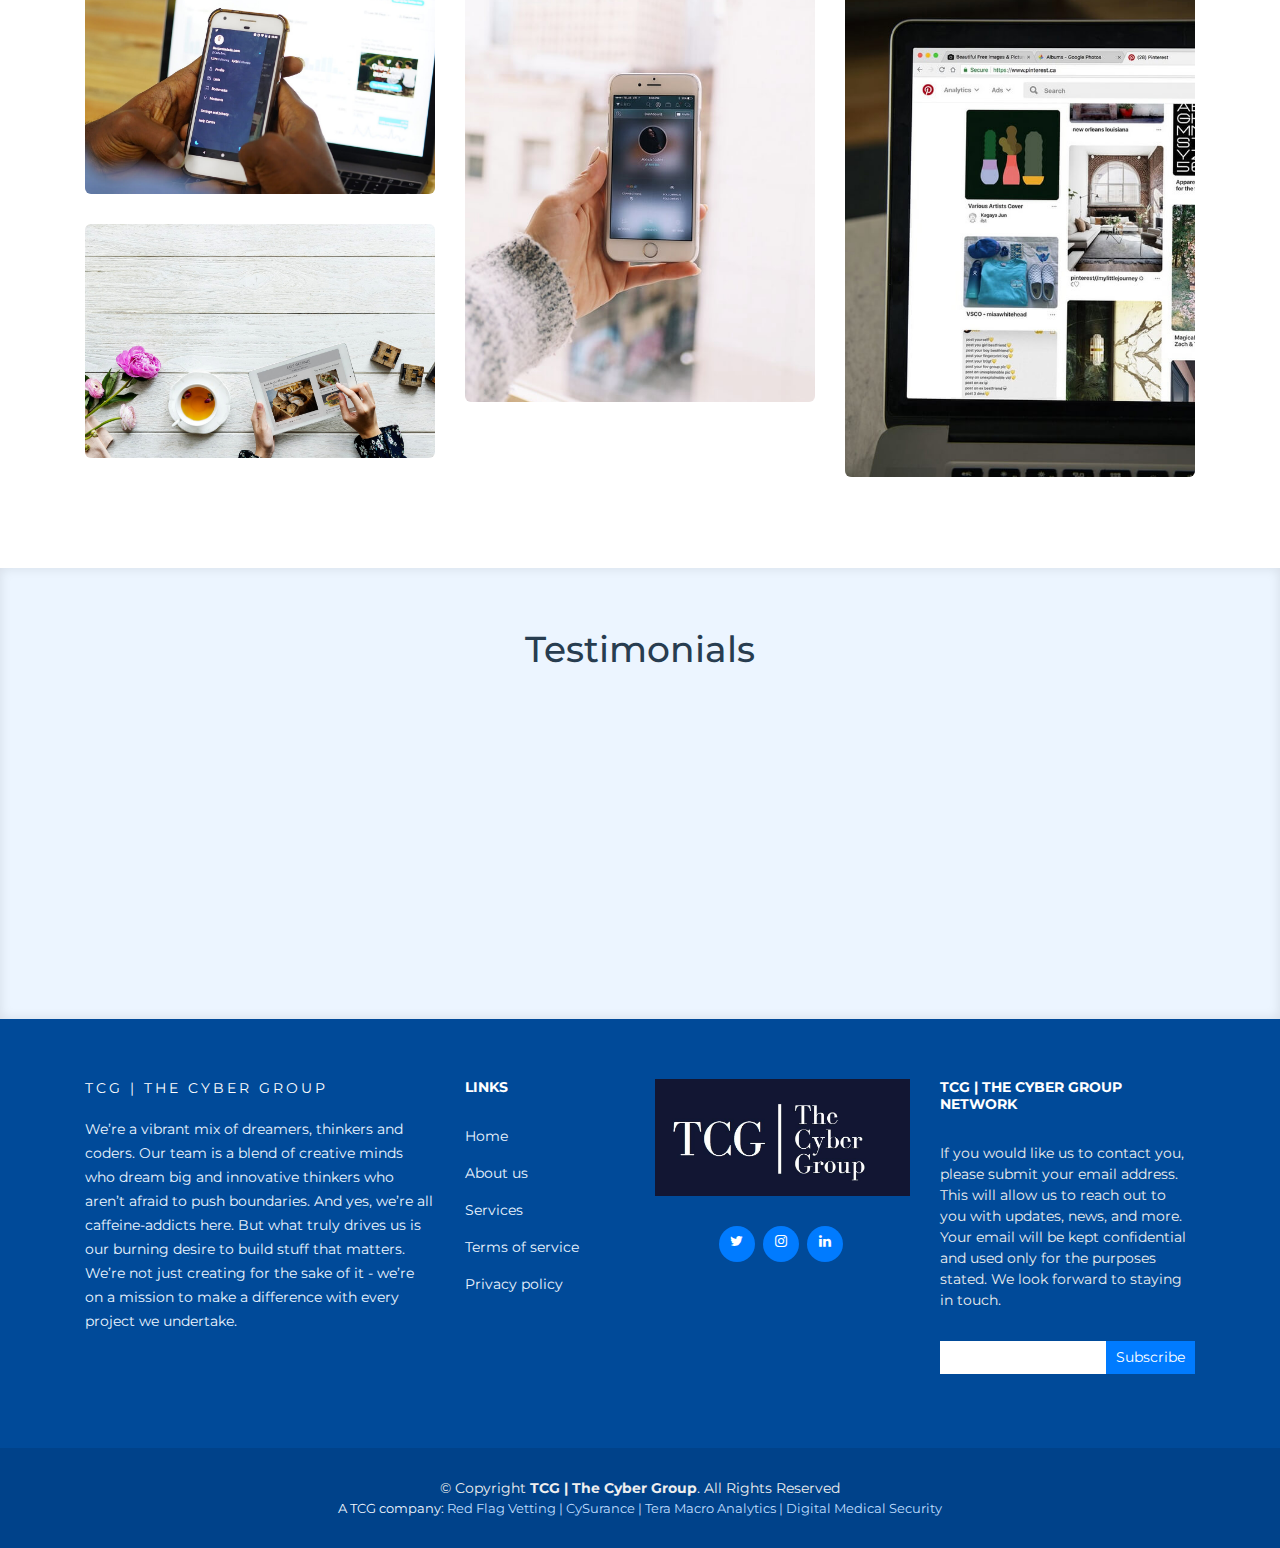
==== commit 6c1f0ca7: "Update index.html" ====
--- a/index.html
+++ b/index.html
@@ -85,7 +85,7 @@
       <div class="container">
 
         <header class="section-header">
-          <h3>About Us</h3>
+          <h3>Your Cyber Advisors</h3>
           <p> TCG | The Cyber Group is a leading cybersecurity firm who are a team of dedicated professionals committed to protecting businesses from cyber threats. Our mission is to provide top-notch cybersecurity solutions that help businesses safeguard their data and operate with peace of mind.🛡️</p>
           <p> Infrastructure auditing | Governance, compliance and risk (GCR) |Super computing and cryptography | Data protection | Dark web intelligence | LLM and machine learning | Cloud security and virtualization | Threat hunting and intelligence | Cyber investigations and forensics | Trust and privacy.   </p>
         </header>
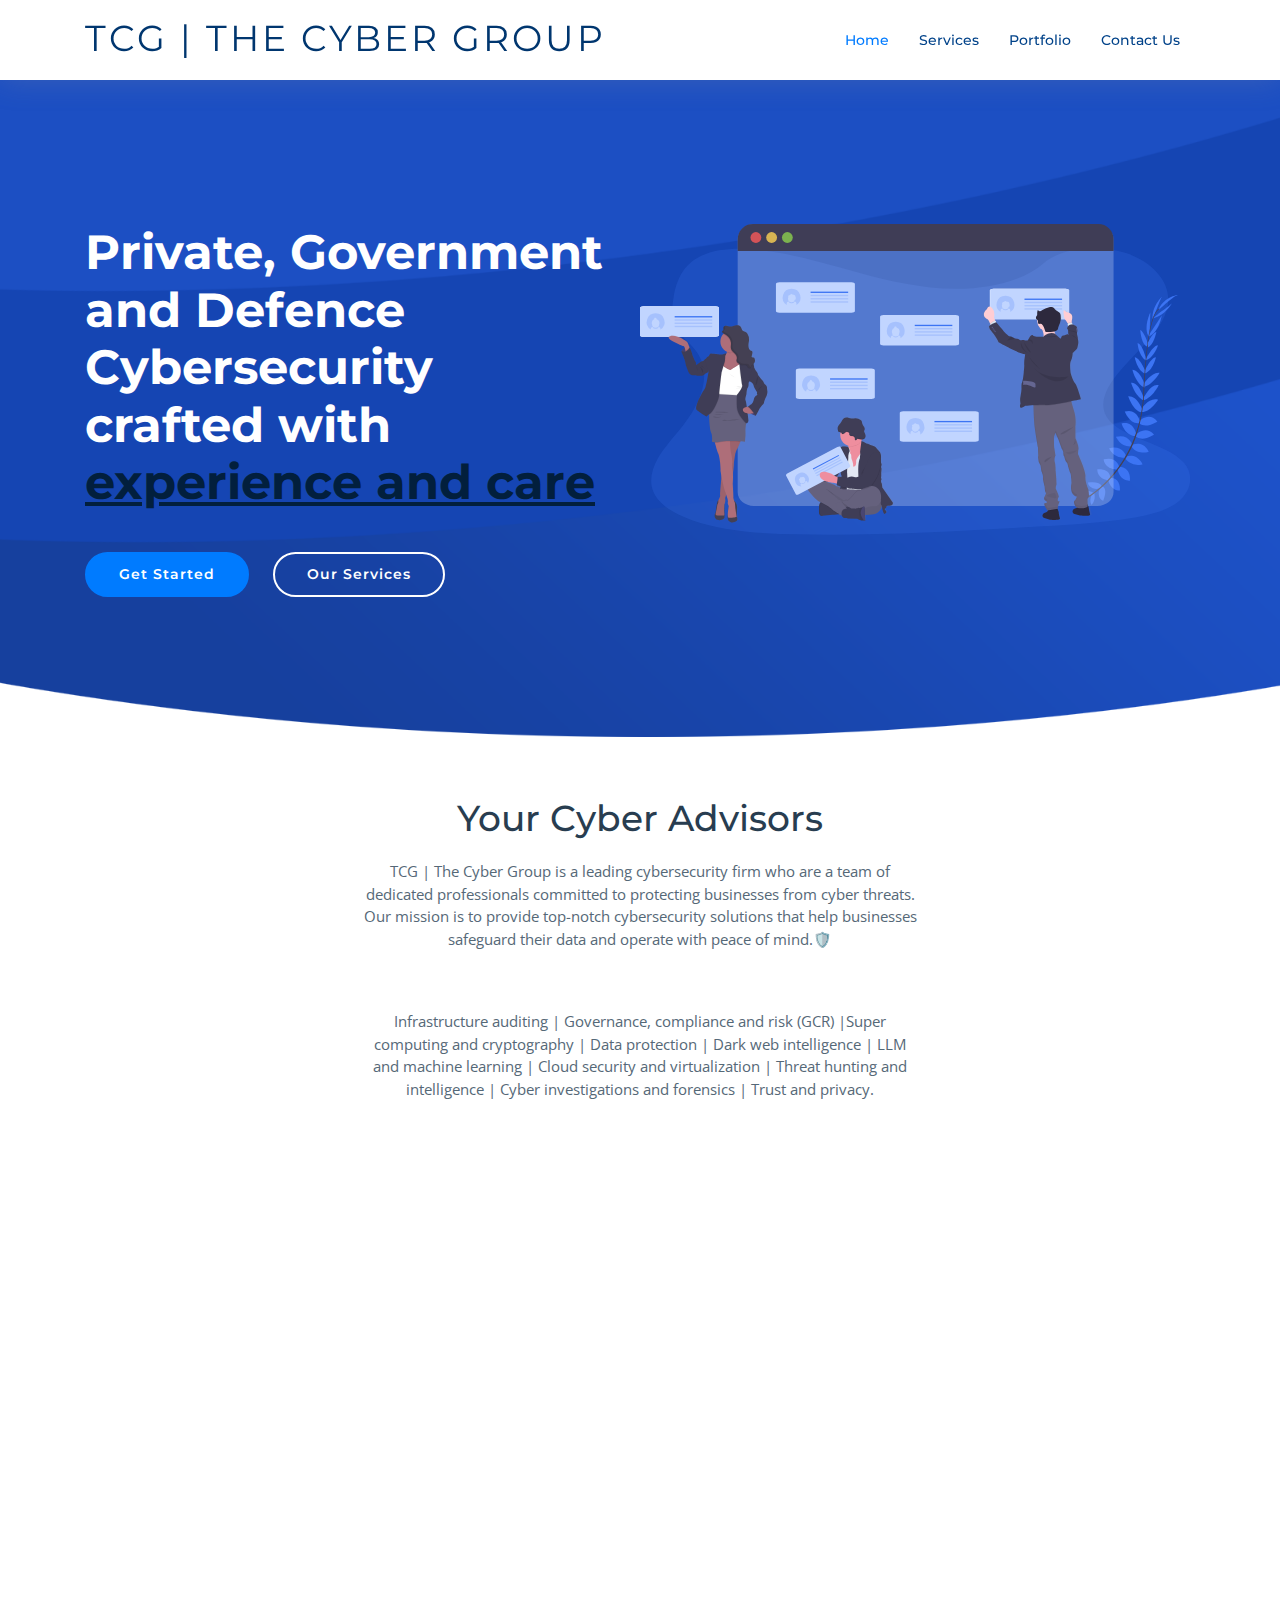
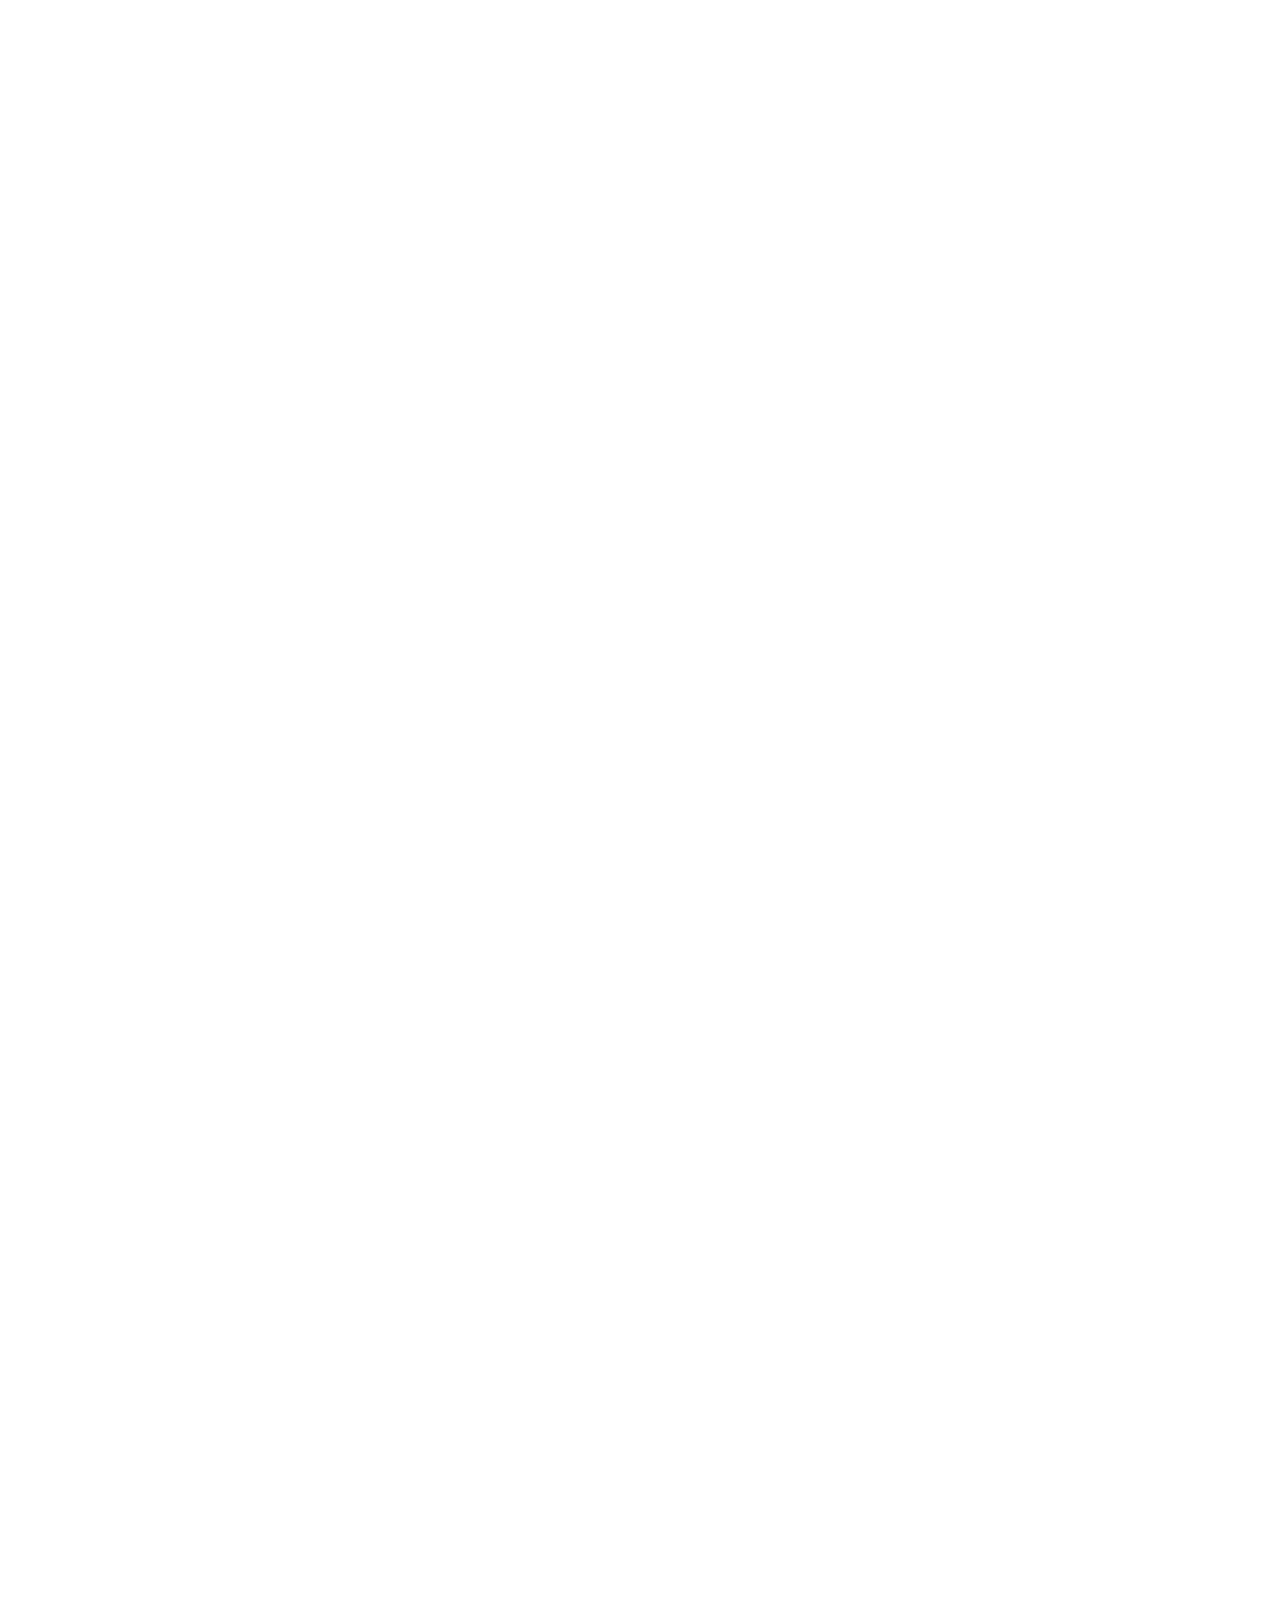
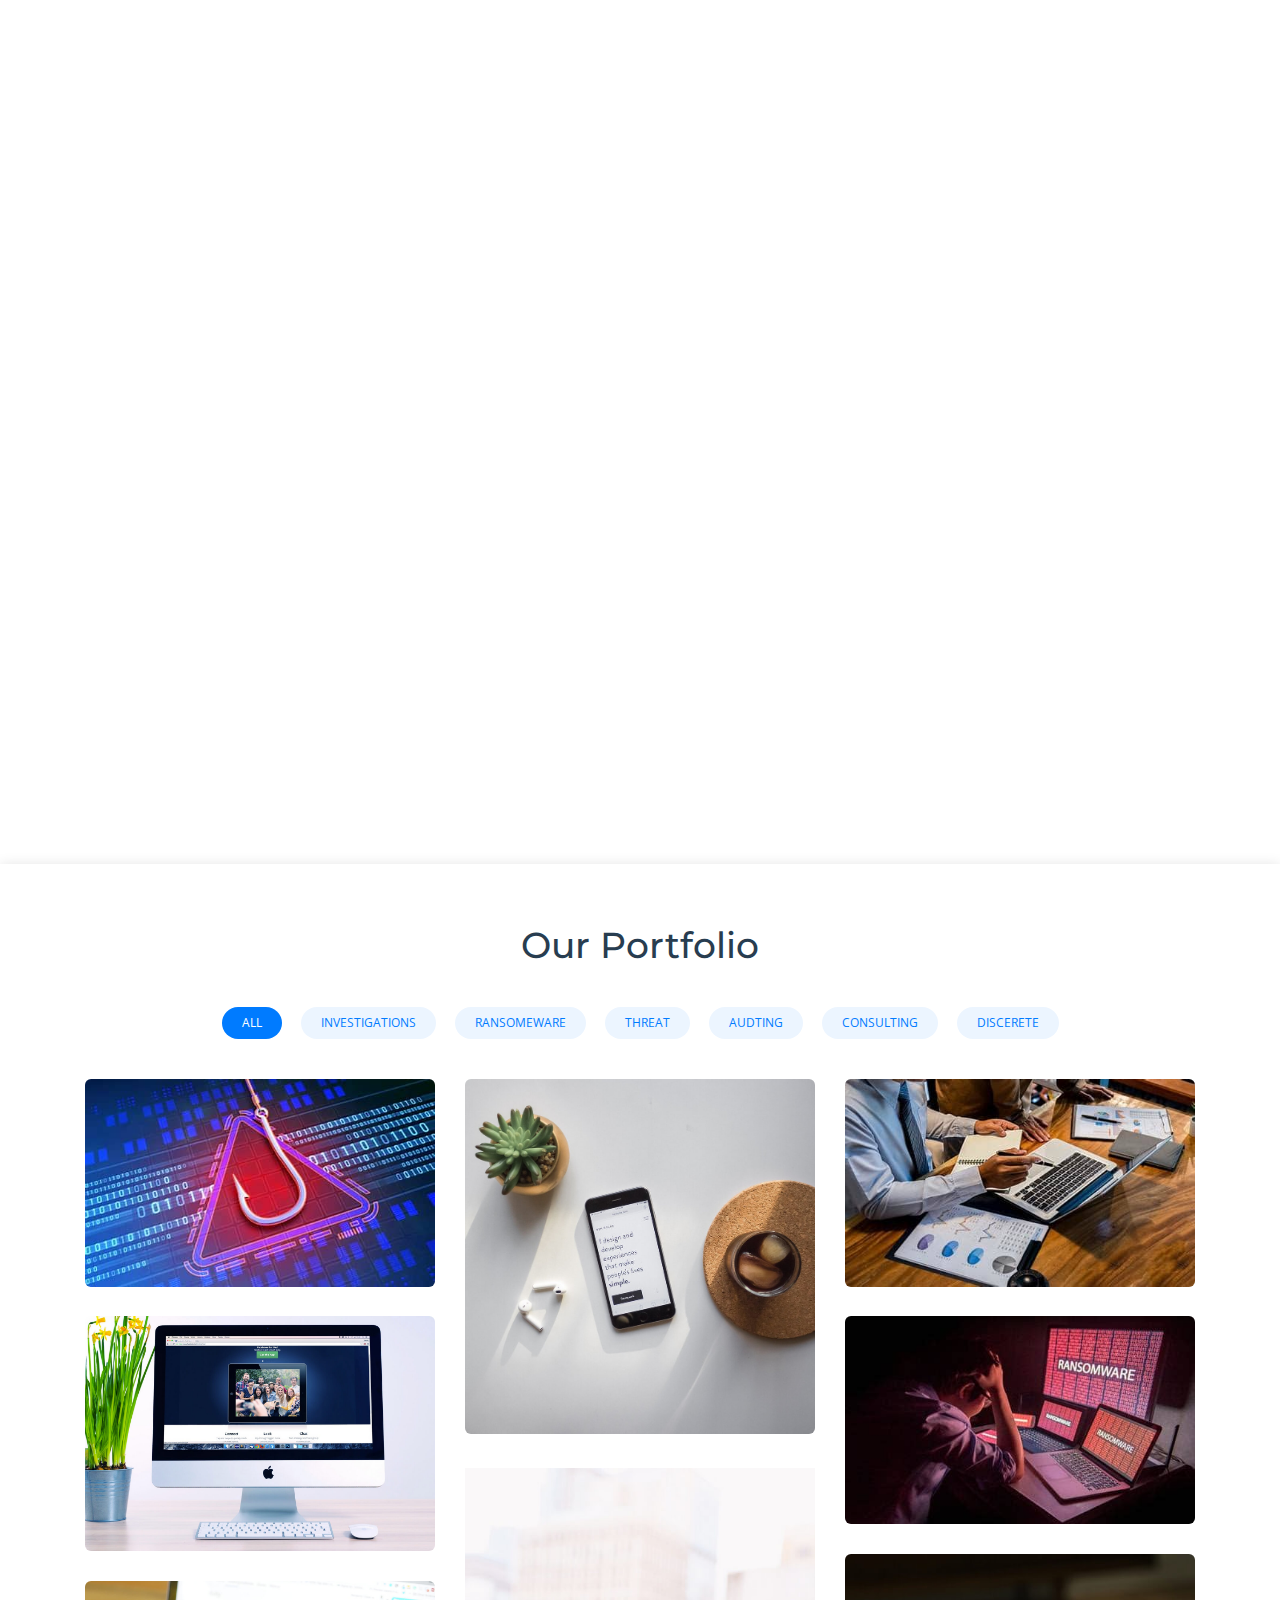
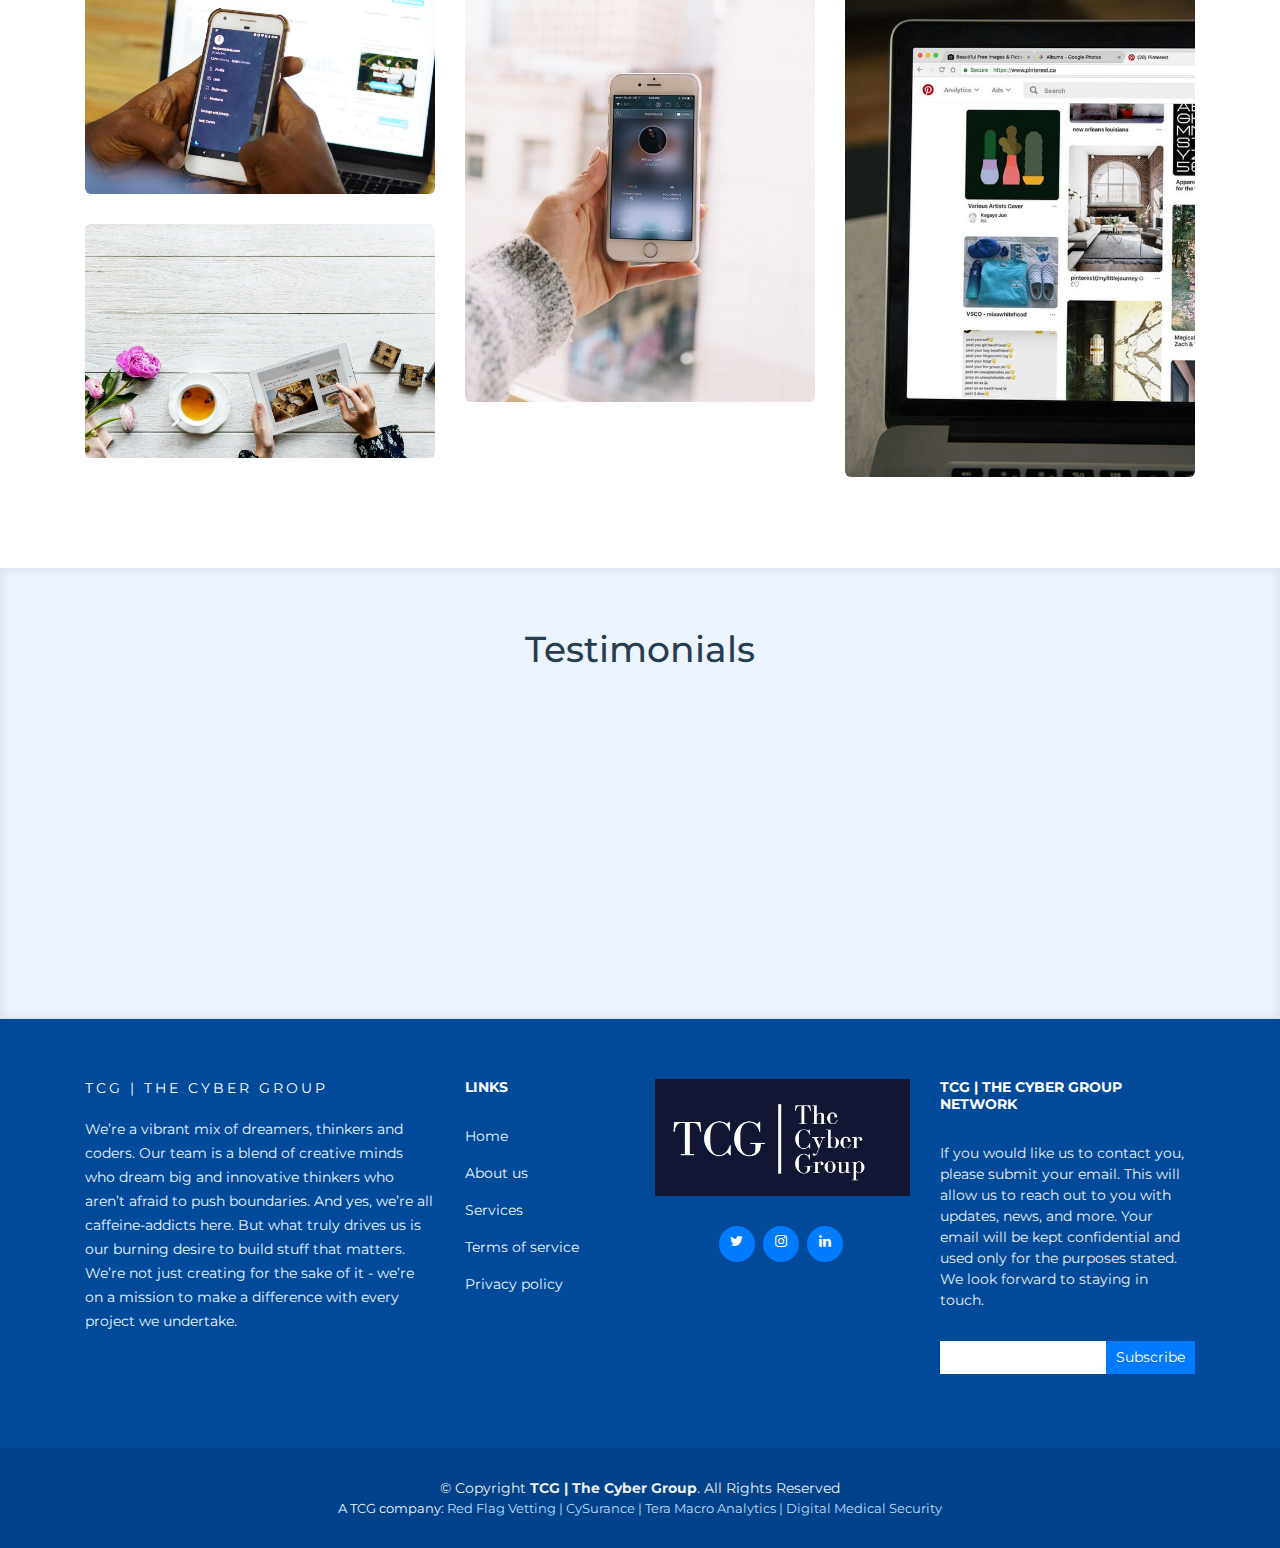
==== commit 0448e7ca: "Update index.html" ====
--- a/index.html
+++ b/index.html
@@ -1,6 +1,8 @@
 my<!DOCTYPE html>
 <html lang="en">
 <head>
+  <meta name="description" content="TCG | The Cyber Group is a leading cybersecurity firm providing solutions for private, government and defence sectors.">
+  <meta name="keywords" content="cybersecurity, threat intelligence, incident response, security assessment, data protection, cloud security, government cybersecurity, risk, compliance, defence cybersecurity, Infrastructure auditing, Governance, compliance and risk (GCR), Super computing and cryptography, Data protection, Dark web intelligence, LLM,  machine learning, Cloud security and virtualization, Threat hunting and intelligence, Cyber investigations and forensics, Trust and privacy.">
   <meta charset="utf-8">
   <title>TCG | The Cyber Group</title>
   <meta content="width=device-width, initial-scale=1.0" name="viewport">
@@ -564,7 +566,7 @@
         </div>
           <div class="col-lg-3 col-md-6 footer-newsletter">
             <h4>TCG | The Cyber Group Network</h4>
-            <p>If you would like us to contact you, please submit your email address. This will allow us to reach out to you with updates, news, and more. Your email will be kept confidential and used only for the purposes stated. We look forward to staying in touch.</p>
+            <p>If you would like us to contact you, please submit your email. This will allow us to reach out to you with updates, news, and more. Your email will be kept confidential and used only for the purposes stated. We look forward to staying in touch.</p>
             <form action="" method="post">
               <input type="email" name="email"><input type="submit"  value="Subscribe">
             </form>
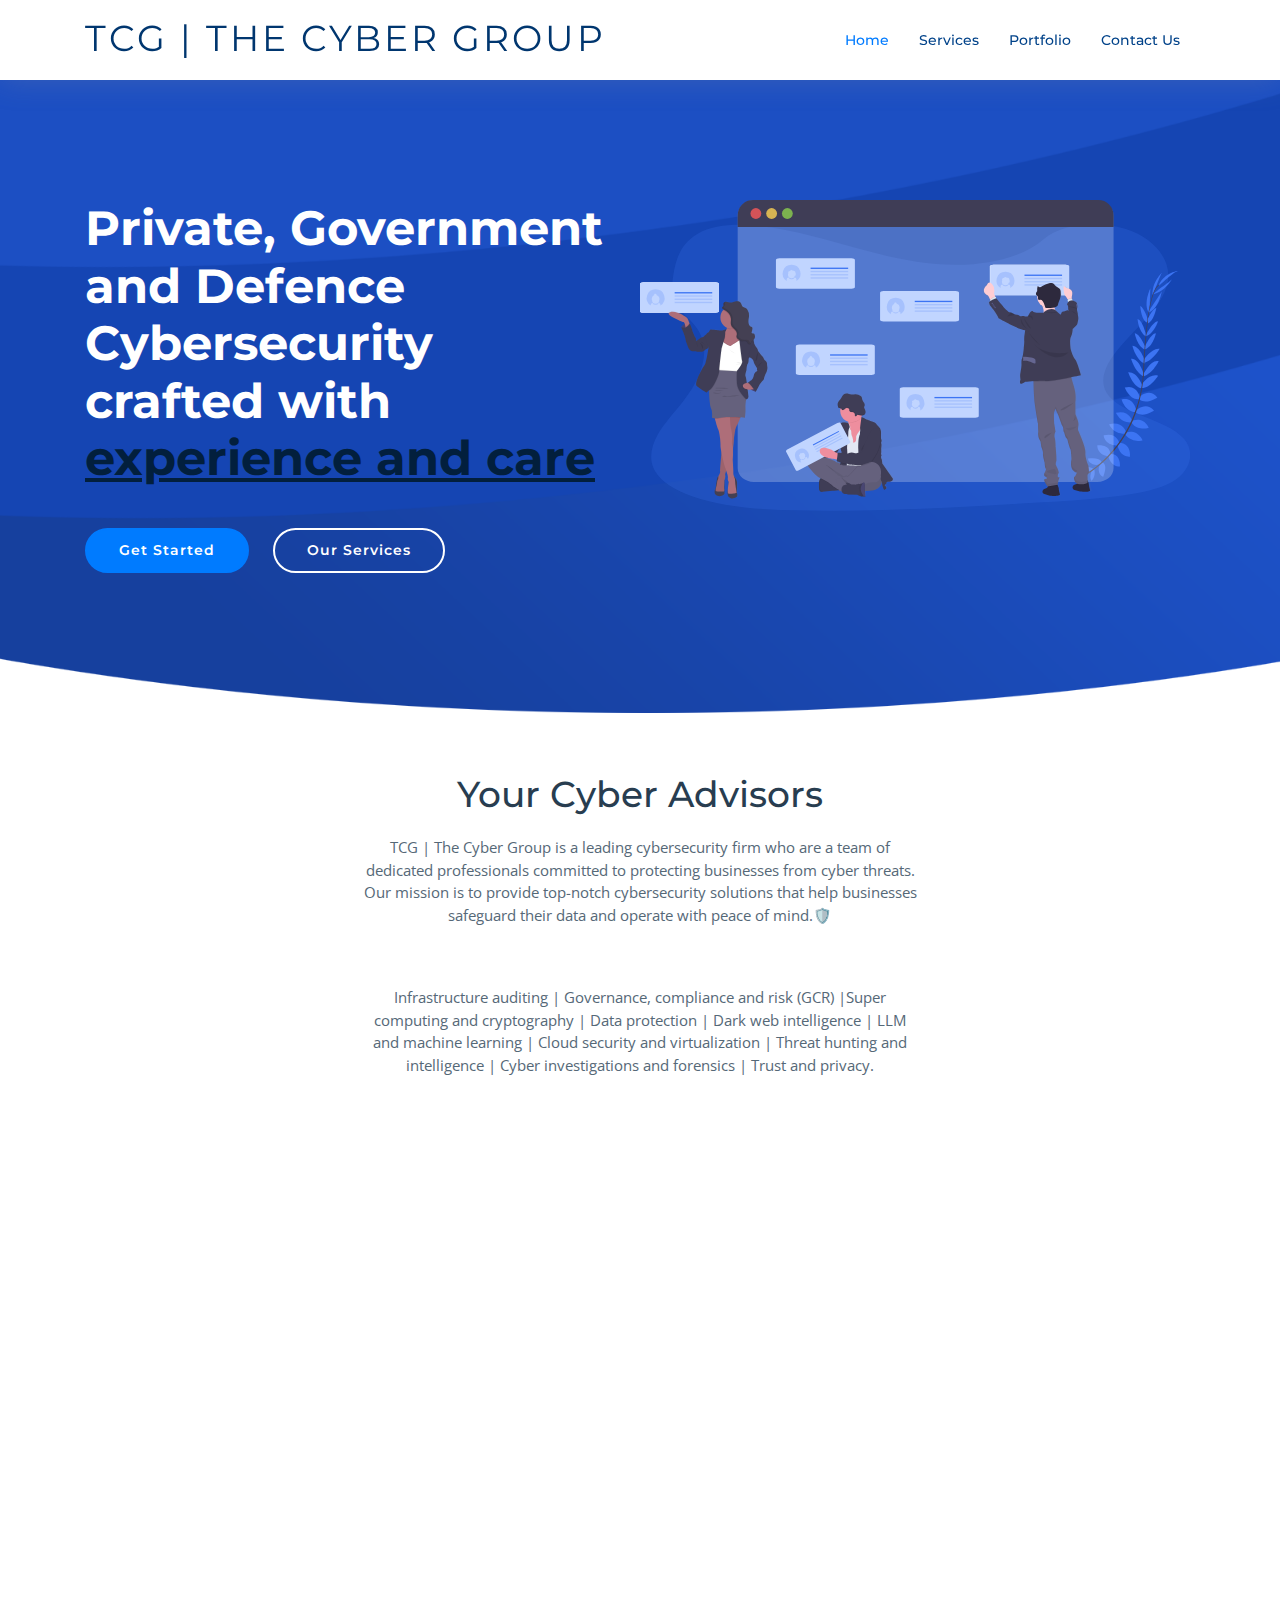
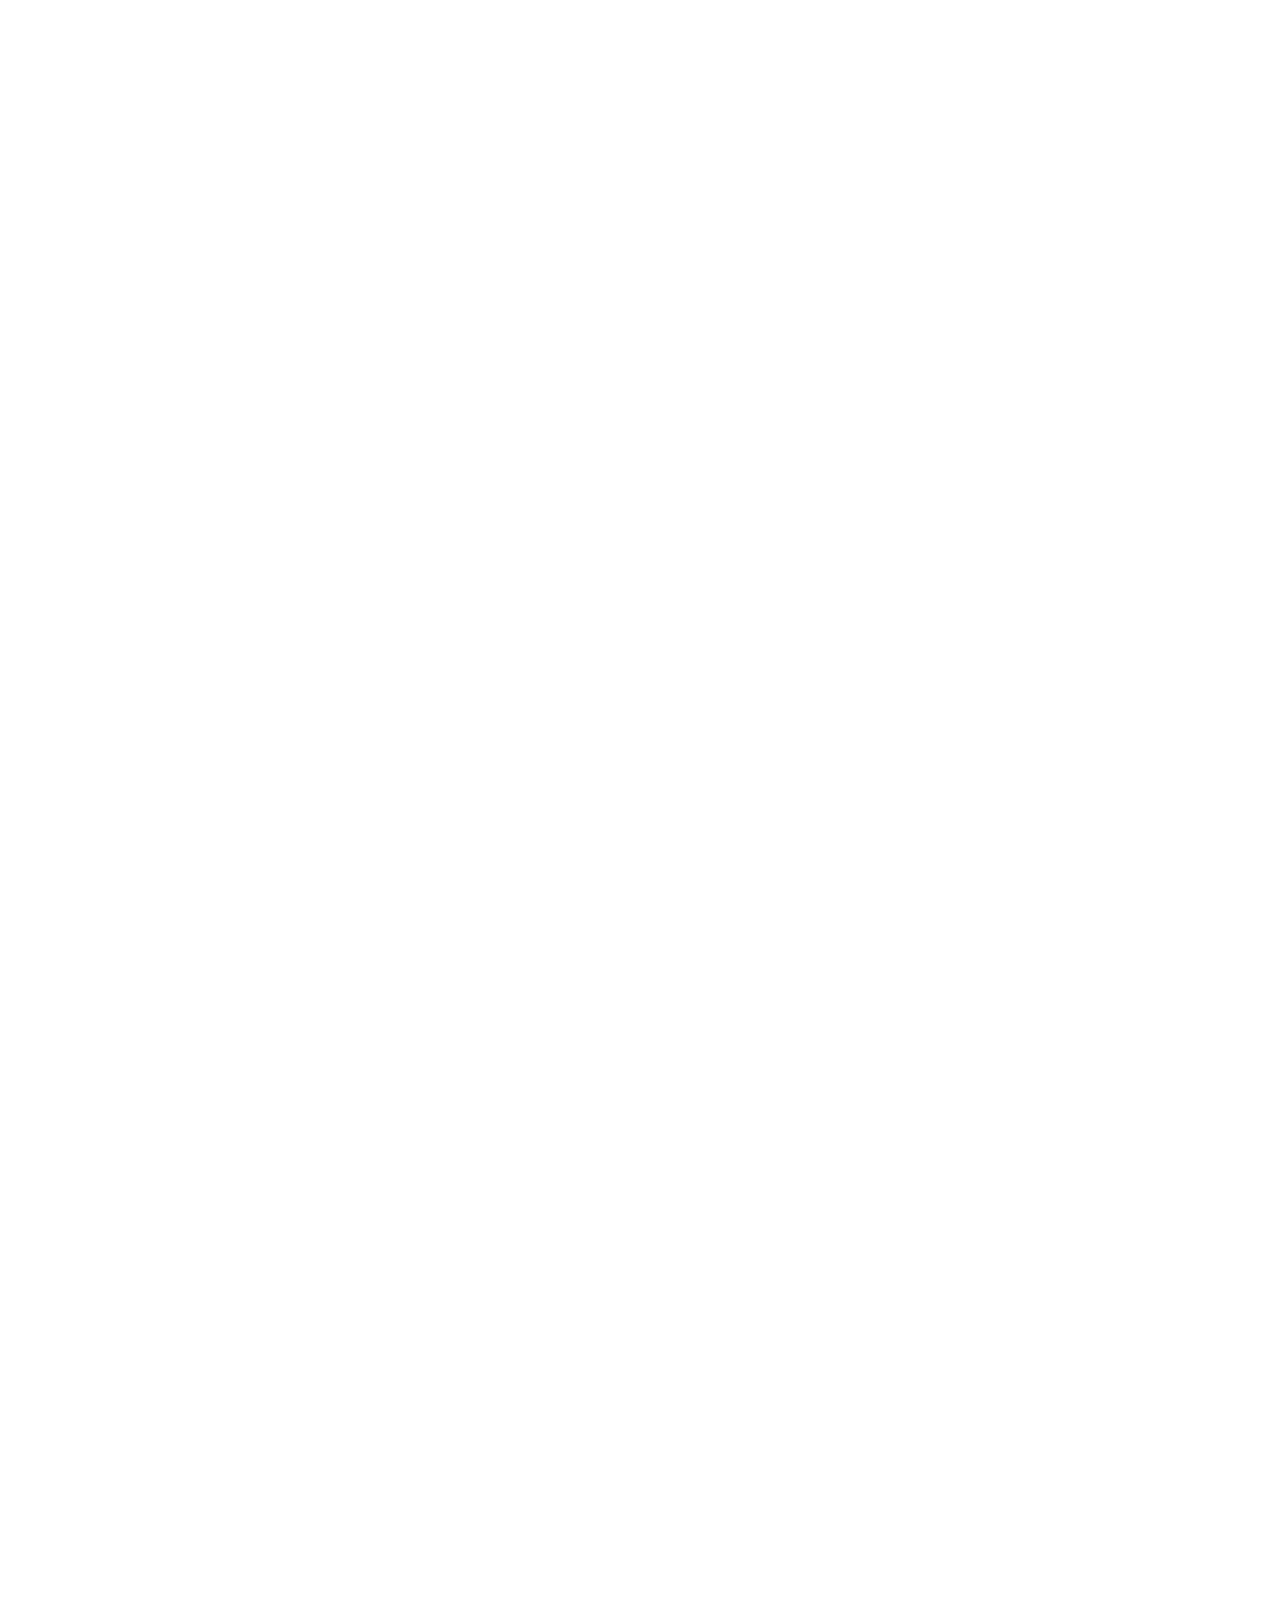
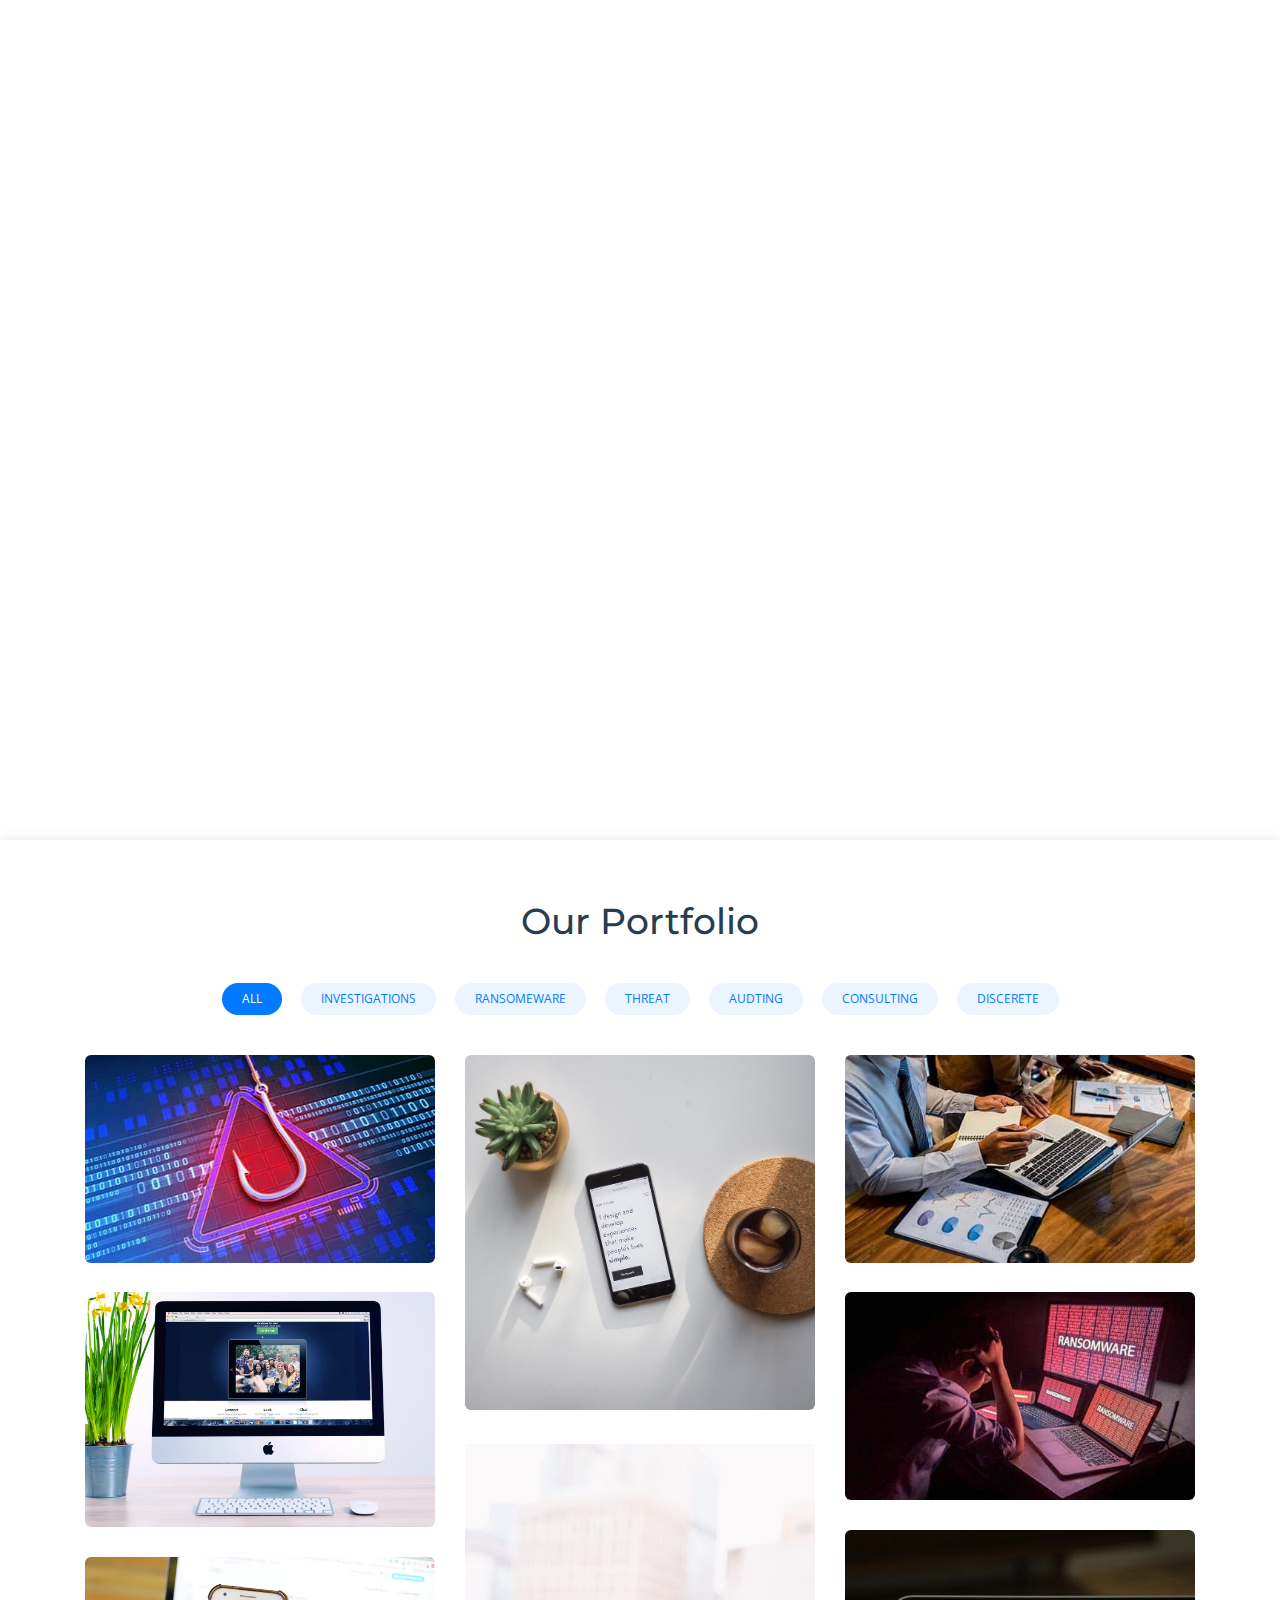
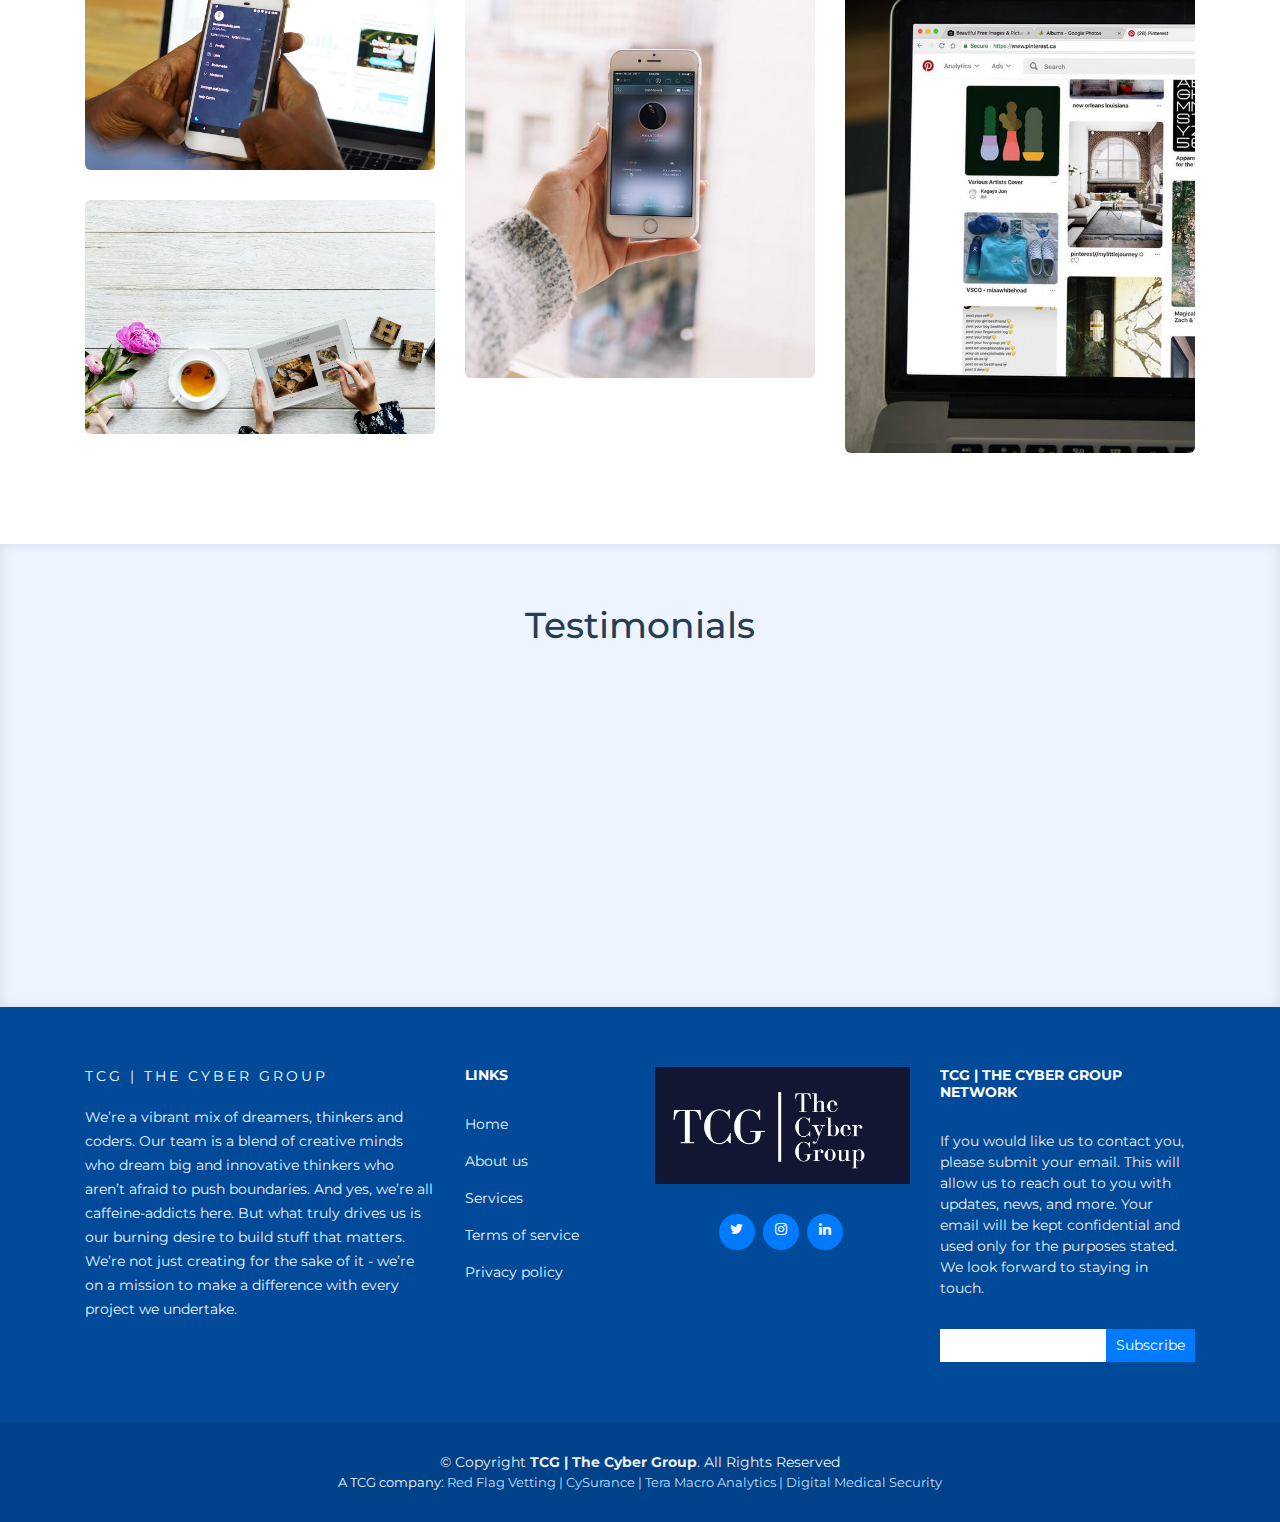
==== commit 95190c1d: "Update index.html" ====
--- a/index.html
+++ b/index.html
@@ -1,4 +1,4 @@
-my<!DOCTYPE html>
+<!DOCTYPE html>
 <html lang="en">
 <head>
   <meta name="description" content="TCG | The Cyber Group is a leading cybersecurity firm providing solutions for private, government and defence sectors.">
--- a/css/style.css
+++ b/css/style.css
@@ -165,6 +165,33 @@
 .main-pages {
   margin-top: 60px;
 }
+
+/*AI addition for h1 expand on mobile*/
+
+/* Base styles for the header */
+header {
+  /* ... other styles for the header ... */
+}
+
+/* Media query for mobile devices */
+@media (max-width: 768px) {
+  header {
+    /* Adjust header styles for mobile */
+    /* For example, to make the header expand to fit the title: */
+    width: 100%; /* Make the header full width */
+    max-width: none; /* Remove any maximum width constraint */
+  }
+
+  /* Adjust title styles for mobile */
+  header h1, header h2 {
+    /* Adjust font size, line height, or other properties as needed */
+    font-size: 20px; /* Example: Reduce font size */
+    line-height: 1.2;
+  }
+}
+
+
+
 
 /*--------------------------------------------------------------
 # Intro Section
